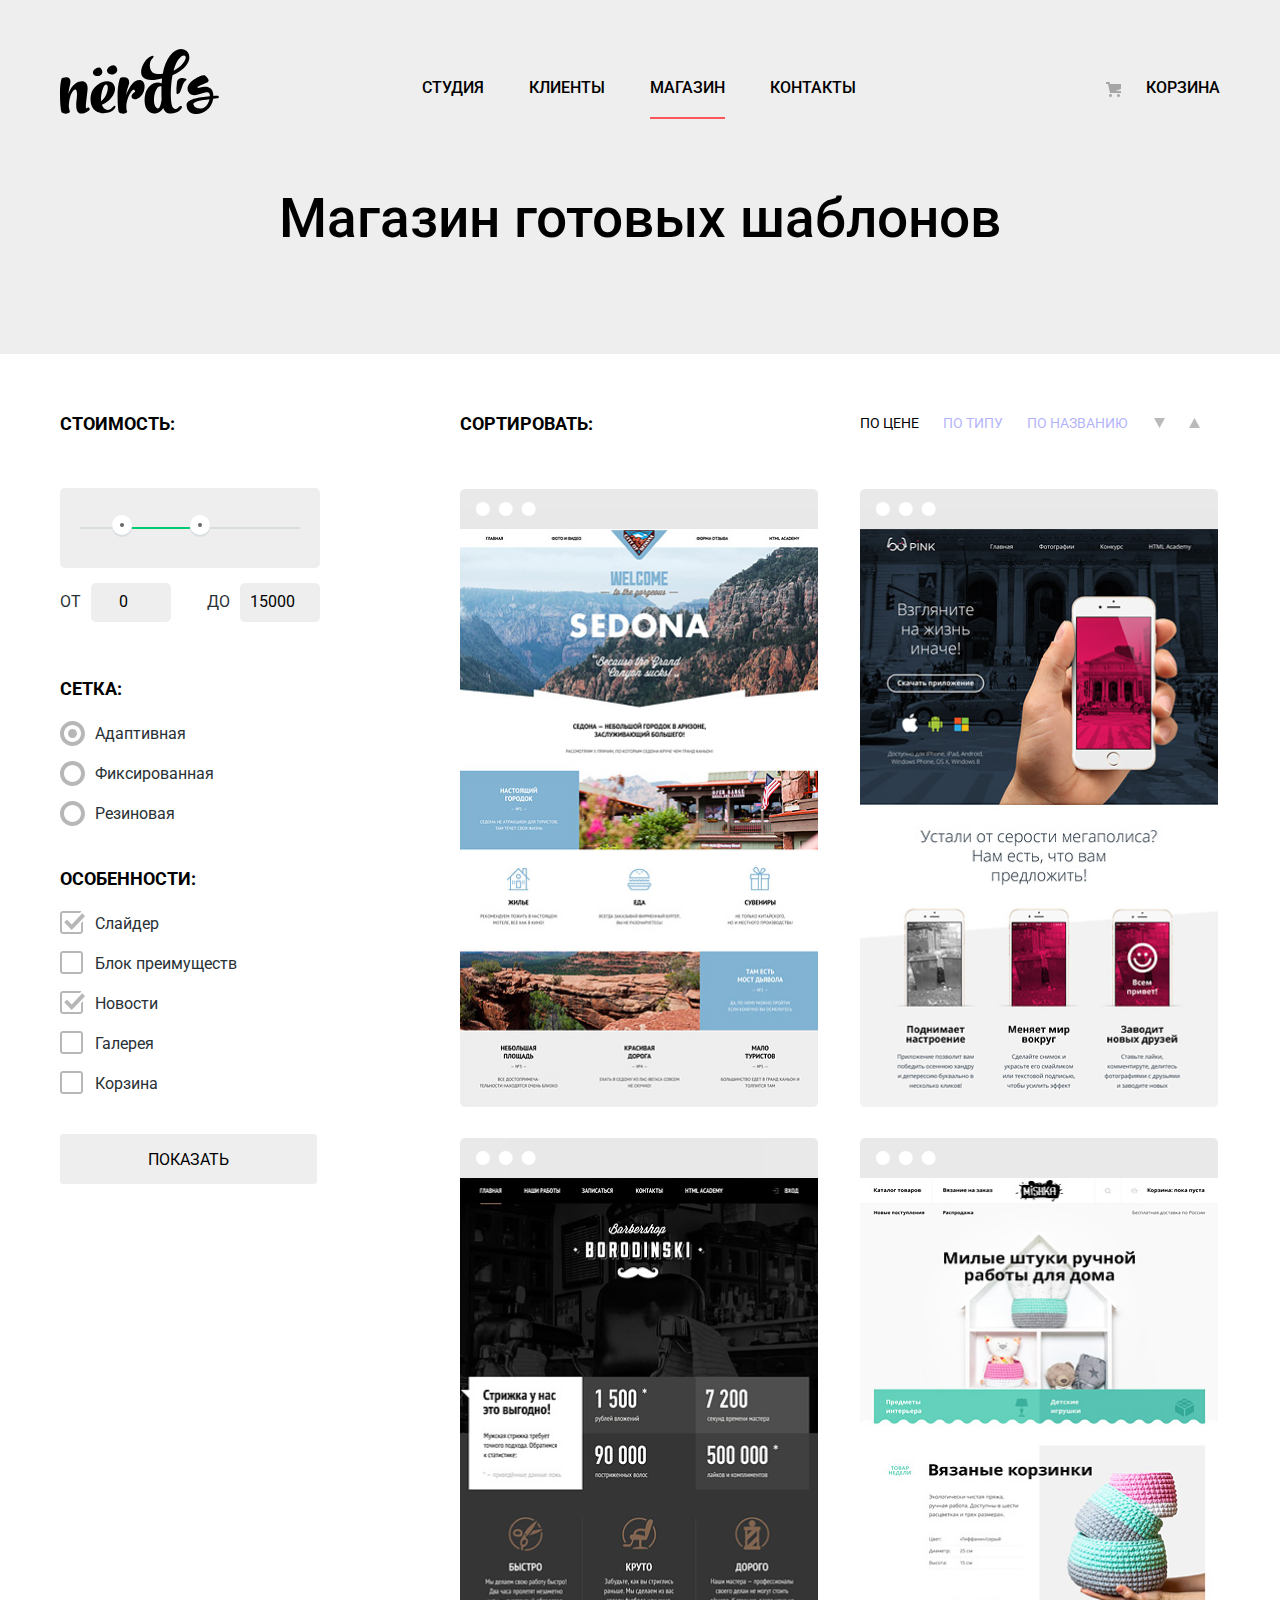
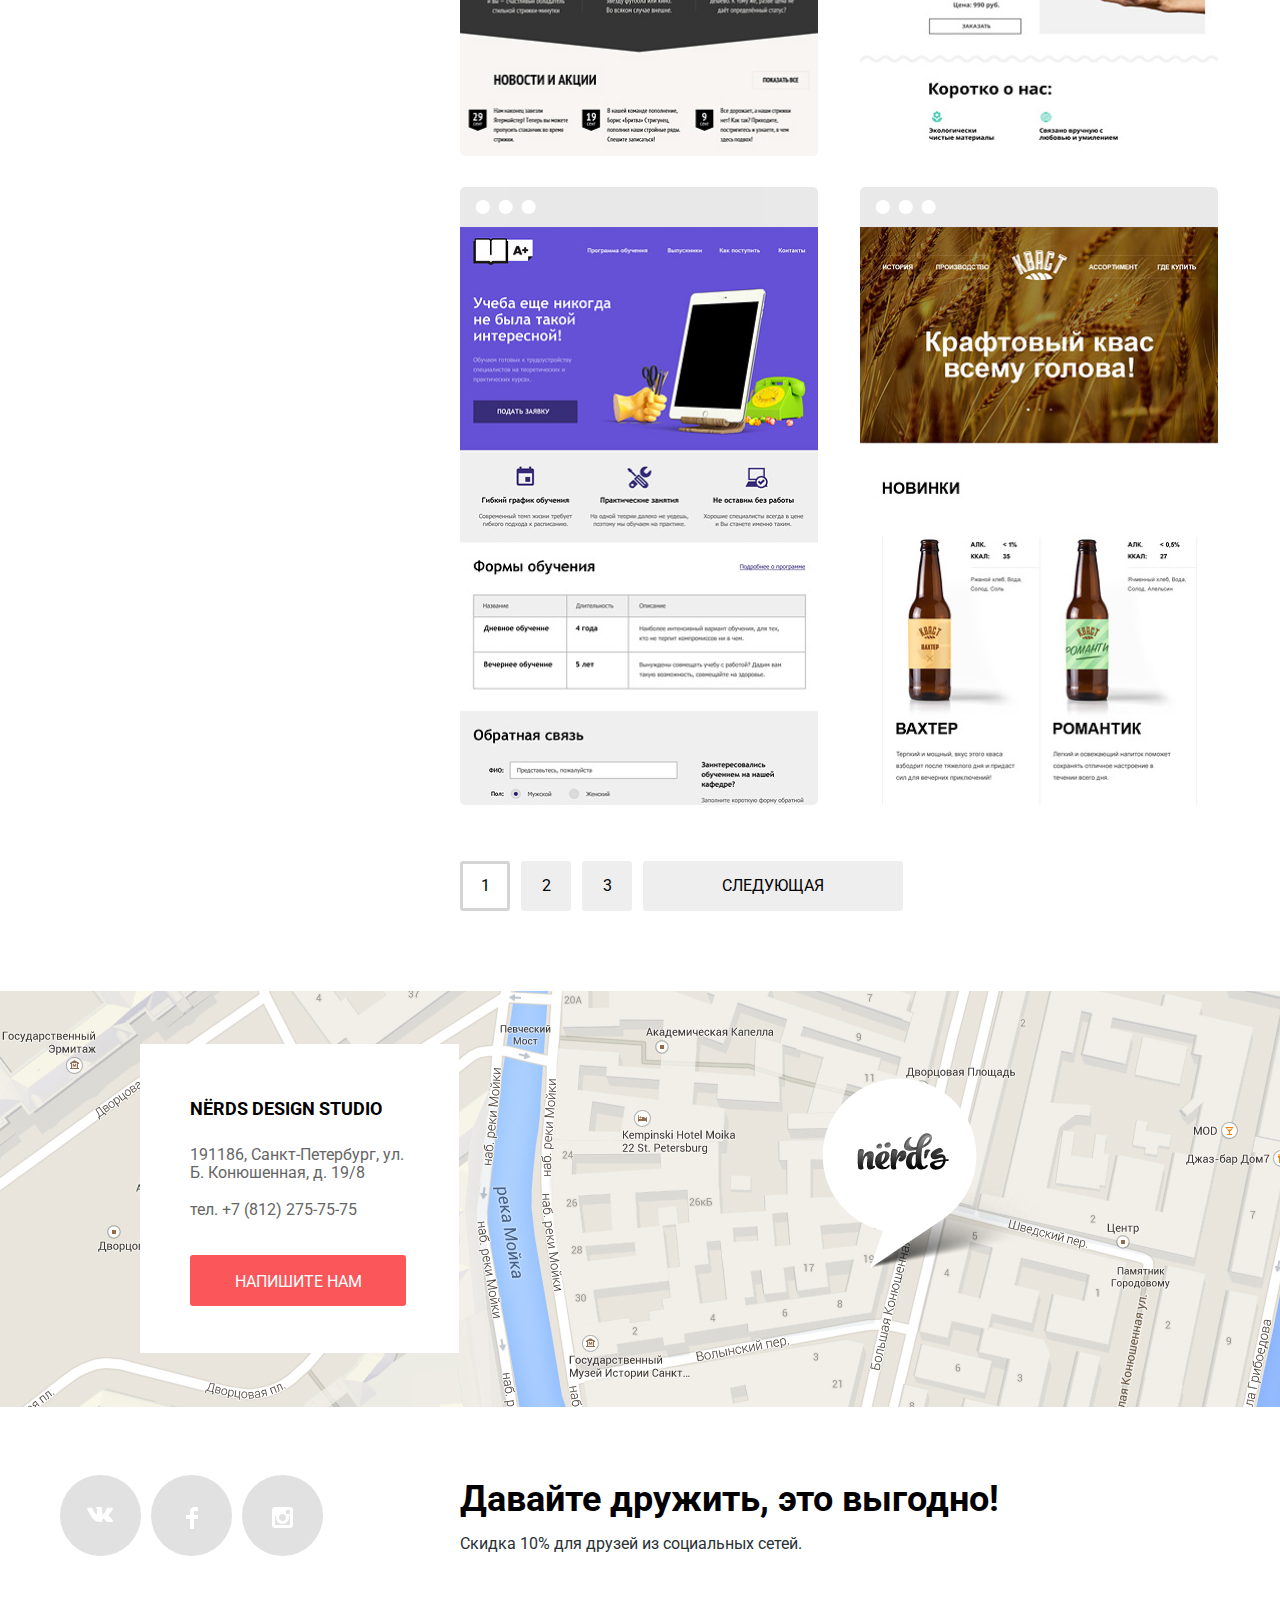
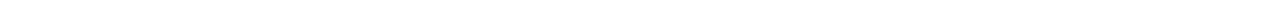
==== products.html @ c5d1b757 "Update products.html" ====
<!DOCTYPE html>
<html class="page" lang="ru">

<head>
  <!--================ Basic page needs ================-->
  <meta charset="utf-8">
  <title>Нёрдс. Дизайн студия</title>
  <!--================ Favicon ================-->
  <link rel="icon" href="favicon.ico">
  <link rel="icon" href="favicon/icon.svg" type="image/svg+×ml">
  <link rel="apple-touch-icon" href="favicon/180.png">
  <link rel="manifest" href="manifest.webmanifest">

  <!--================ Google web fonts ================-->
  <link rel="preconnect" href="https://fonts.gstatic.com">
  <link rel="stylesheet"
    href="https://fonts.googleapis.com/css2?family=Roboto:ital,wght@0,400;0,500;0,700;1,400;1,500;1,700&display=swap">

  <!--================ Vendor CSS ================-->
  <link href="css/normalize.css" rel="stylesheet">
  <link href="css/style.css" rel="stylesheet">
  <!--================ My own CSS ================-->

  <style>
    .show-popup {
      top: 10%;
    }

    .hide-popup {
      top: -100vh;
    }

  </style>

  <!--================ Vendor JS ================-->

</head>

<body class="page-body">
  <!--================ Header ================-->
  <header class="main-header">
    <div class="container">
      <div class="main-header-menu">
        <a class="main-header-logo" href="index.html">
          <img src="img/logo.svg" width="159" height="65" alt="Дизайн Студия Нёрдс">
        </a>
        <!--================ Navigation ================-->
        <nav class="main-navigation">
          <ul class="site-navigation list-reset">
            <li>
              <a href="#">Студия</a>
            </li>
            <li>
              <a href="#">Клиенты</a>
            </li>
            <li>
              <a class="menu-active">Магазин</a>
            </li>
            <li>
              <a href="#">Контакты</a>
            </li>
          </ul>
        </nav>
        <a class="cart-link" href="#">Корзина</a>
      </div>

      <!--================ End Navigation ================-->
      <div class="page-title">
        <h1>Магазин готовых шаблонов</h1>
      </div>
    </div>
  </header>
  <!--================ End Header ================-->



  <!--================ Main ================-->
  <main class="product-page-wrap container">

    <!--================ Left Sidebar ================-->
    <section class="sidebar">
      <h2 class="visually-hidden">Фильтр товаров</h2>

      <form class="filter" method="get" action="https://echo.htmlacademy.ru/">
        <fieldset class="fieldset-container">
          <legend class="small-title">Стоимость:</legend>
          <div class="filter-option range-filter">
            <div class="range-control">
              <div class="range-scale">
                <div class="range-bar" style="width: 30%; margin-left: 20%"></div>
              </div>
              <div class="toggle toggle-min" style="left: 20%" tabindex="0"></div>
              <div class="toggle toggle-max" style="left: 50%" tabindex="0"></div>
            </div>

            <div class="price-controls">
              <label class="min-price">от<input type="number" name="min-price" value="0"></label>
              <label class="max-price">до<input type="number" name="max-price" value="15000"></label>
            </div>
          </div>
        </fieldset>

        <fieldset class="fieldset-container">
          <legend class="small-title">Сетка:</legend>
          <ul class="fieldset-list list-reset">
            <li class="filter-option filter-radio">
              <input class="visually-hidden filter-input-radio" type="radio" name="network" value="adaptive"
                id="filter-adaptive" checked>
              <label class="filter-label" for="filter-adaptive">Адаптивная</label>
            </li>
            <li class="filter-option filter-radio">
              <input class="visually-hidden filter-input-radio" type="radio" name="network" value="fixed"
                id="filter-fixed">
              <label class="filter-label" for="filter-fixed">Фиксированная</label>
            </li>
            <li class="filter-option filter-radio">
              <input class="visually-hidden filter-input-radio" type="radio" name="network" value="responsive"
                id="filter-responsive">
              <label class="filter-label" for="filter-responsive">Резиновая</label>
            </li>
          </ul>
        </fieldset>

        <fieldset class="fieldset-container">
          <legend class="small-title">Особенности:</legend>
          <ul class="fieldset-list list-reset">
            <li class="filter-option filter-checkbox">
              <input class="visually-hidden filter-input-checkbox" type="checkbox" name="slider" id="filter-slider"
                checked>
              <label class="filter-label" for="filter-slider">Слайдер</label>
            </li>
            <li class="filter-option filter-checkbox">
              <input class="visually-hidden filter-input-checkbox" type="checkbox" name="features" id="filter-features">
              <label class="filter-label" for="filter-features">Блок преимуществ</label>
            </li>
            <li class="filter-option filter-checkbox">
              <input class="visually-hidden filter-input-checkbox" type="checkbox" name="news" id="filter-news" checked>
              <label class="filter-label" for="filter-news">Новости</label>
            </li>
            <li class="filter-option filter-checkbox">
              <input class="visually-hidden filter-input-checkbox" type="checkbox" name="gallery" id="filter-gallery">
              <label class="filter-label" for="filter-gallery">Галерея</label>
            </li>
            <li class="filter-option filter-checkbox">
              <input class="visually-hidden filter-input-checkbox" type="checkbox" name="cart" id="filter-cart">
              <label class="filter-label" for="filter-cart">Корзина</label>
            </li>
          </ul>
        </fieldset>
        <button class="button button-filter" type="submit">Показать</button>
      </form>

    </section>
    <!--================ End Left Sidebar ================-->

    <!--================ Products ================-->
    <section class="products-wrap">
      <h2 class="visually-hidden">Продукты</h2>
      <div class="filter-container">
        <p class="small-title">Сортировать:</p>
        <div class="sort-main">
          <ul class="products-filter list-reset">
            <li><a class="products-filter-current">По цене</a></li>
            <li><a href="#">По типу</a></li>
            <li><a href="#">По названию</a></li>
          </ul>
          <ul class="products-filter list-reset">
            <li><a><svg width="11" height="10" viewbox="0 0 11 10" fill="none" xmlns="http://www.w3.org/2000/svg">
                  <path d="M5.5 10L0 0H11" fill="#231F20" />
                </svg></a></li>
            <li><a href="#"><svg width="11" height="10" viewbox="0 0 11 10" fill="none"
                  xmlns="http://www.w3.org/2000/svg">
                  <path d="M5.5 0L0 10H11L5.5 0Z" fill="#231F20" />
                </svg></a></li>
          </ul>
        </div>
      </div>
      <div class="products-container">
        <ul class="products-list list-reset">
          <!--================ Product item  ================-->
          <li class="product-item">
            <div class="product-img">
              <svg width="358" height="40" viewbox="0 0 360 40" fill="none" xmlns="http://www.w3.org/2000/svg">
                <path fill-rule="evenodd" clip-rule="evenodd"
                  d="M4 0H356C358.2 0 360 1.8 360 4V40H0V4C0 1.8 1.8 0 4 0ZM16.9288 23.5C18.1792 25.6658 20.4901 27 22.991 27C26.857 27 29.991 23.866 29.991 20C29.991 16.134 26.857 13 22.991 13C20.4901 13 18.1792 14.3342 16.9288 16.5C15.6784 18.6658 15.6784 21.3342 16.9288 23.5ZM46.002 27C43.5011 27 41.1902 25.6658 39.9398 23.5C38.6893 21.3342 38.6893 18.6658 39.9398 16.5C41.1902 14.3342 43.5011 13 46.002 13C49.8679 13 53.002 16.134 53.002 20C53.002 23.866 49.8679 27 46.002 27ZM62.9508 23.5C64.2012 25.6658 66.5121 27 69.0129 27C72.8789 27 76.0129 23.866 76.0129 20C76.0129 16.134 72.8789 13 69.0129 13C66.5121 13 64.2012 14.3342 62.9508 16.5C61.7003 18.6658 61.7003 21.3342 62.9508 23.5Z"
                  fill="#4D4D4D" />
              </svg>
              <img src="img/product1.jpg" width="358" height="578" alt="Продукт">
            </div>
            <div class="product-details">
              <a class="small-title" href="#">Sedona</a>
              <p>Информационный сайт для туристов</p>
              <span>9 900 ₽</span>
            </div>
          </li>

          <!--================End Product item  ================-->

          <!--================ Product item  ================-->

          <li class="product-item">
            <div class="product-img">
              <svg width="358" height="40" viewbox="0 0 360 40" fill="none" xmlns="http://www.w3.org/2000/svg">
                <path fill-rule="evenodd" clip-rule="evenodd"
                  d="M4 0H356C358.2 0 360 1.8 360 4V40H0V4C0 1.8 1.8 0 4 0ZM16.9288 23.5C18.1792 25.6658 20.4901 27 22.991 27C26.857 27 29.991 23.866 29.991 20C29.991 16.134 26.857 13 22.991 13C20.4901 13 18.1792 14.3342 16.9288 16.5C15.6784 18.6658 15.6784 21.3342 16.9288 23.5ZM46.002 27C43.5011 27 41.1902 25.6658 39.9398 23.5C38.6893 21.3342 38.6893 18.6658 39.9398 16.5C41.1902 14.3342 43.5011 13 46.002 13C49.8679 13 53.002 16.134 53.002 20C53.002 23.866 49.8679 27 46.002 27ZM62.9508 23.5C64.2012 25.6658 66.5121 27 69.0129 27C72.8789 27 76.0129 23.866 76.0129 20C76.0129 16.134 72.8789 13 69.0129 13C66.5121 13 64.2012 14.3342 62.9508 16.5C61.7003 18.6658 61.7003 21.3342 62.9508 23.5Z"
                  fill="#4D4D4D" />
              </svg>
              <img src="img/product2.jpg" width="358" height="578" alt="Продукт">
            </div>
            <div class="product-details">
              <a class="product-title" href="#">Pink</a>
              <p>Информационный сайт для туристов</p>
              <span>9 900 ₽</span>
            </div>
          </li>

          <!--================End Product item  ================-->

          <!--================ Product item  ================-->

          <li class="product-item">
            <div class="product-img">
              <svg width="358" height="40" viewbox="0 0 360 40" fill="none" xmlns="http://www.w3.org/2000/svg">
                <path fill-rule="evenodd" clip-rule="evenodd"
                  d="M4 0H356C358.2 0 360 1.8 360 4V40H0V4C0 1.8 1.8 0 4 0ZM16.9288 23.5C18.1792 25.6658 20.4901 27 22.991 27C26.857 27 29.991 23.866 29.991 20C29.991 16.134 26.857 13 22.991 13C20.4901 13 18.1792 14.3342 16.9288 16.5C15.6784 18.6658 15.6784 21.3342 16.9288 23.5ZM46.002 27C43.5011 27 41.1902 25.6658 39.9398 23.5C38.6893 21.3342 38.6893 18.6658 39.9398 16.5C41.1902 14.3342 43.5011 13 46.002 13C49.8679 13 53.002 16.134 53.002 20C53.002 23.866 49.8679 27 46.002 27ZM62.9508 23.5C64.2012 25.6658 66.5121 27 69.0129 27C72.8789 27 76.0129 23.866 76.0129 20C76.0129 16.134 72.8789 13 69.0129 13C66.5121 13 64.2012 14.3342 62.9508 16.5C61.7003 18.6658 61.7003 21.3342 62.9508 23.5Z"
                  fill="#4D4D4D" />
              </svg>
              <img src="img/product3.jpg" width="358" height="578" alt="Продукт">
            </div>
            <div class="product-details">
              <a class="product-title" href="#">Borodinski</a>
              <p>Информационный сайт для туристов</p>
              <span>9 900 ₽</span>
            </div>
          </li>

          <!--================End Product item  ================-->

          <!--================ Product item  ================-->

          <li class="product-item">
            <div class="product-img">
              <svg width="358" height="40" viewbox="0 0 360 40" fill="none" xmlns="http://www.w3.org/2000/svg">
                <path fill-rule="evenodd" clip-rule="evenodd"
                  d="M4 0H356C358.2 0 360 1.8 360 4V40H0V4C0 1.8 1.8 0 4 0ZM16.9288 23.5C18.1792 25.6658 20.4901 27 22.991 27C26.857 27 29.991 23.866 29.991 20C29.991 16.134 26.857 13 22.991 13C20.4901 13 18.1792 14.3342 16.9288 16.5C15.6784 18.6658 15.6784 21.3342 16.9288 23.5ZM46.002 27C43.5011 27 41.1902 25.6658 39.9398 23.5C38.6893 21.3342 38.6893 18.6658 39.9398 16.5C41.1902 14.3342 43.5011 13 46.002 13C49.8679 13 53.002 16.134 53.002 20C53.002 23.866 49.8679 27 46.002 27ZM62.9508 23.5C64.2012 25.6658 66.5121 27 69.0129 27C72.8789 27 76.0129 23.866 76.0129 20C76.0129 16.134 72.8789 13 69.0129 13C66.5121 13 64.2012 14.3342 62.9508 16.5C61.7003 18.6658 61.7003 21.3342 62.9508 23.5Z"
                  fill="#4D4D4D" />
              </svg>
              <img src="img/product4.jpg" width="358" height="578" alt="Продукт">
            </div>
            <div class="product-details">
              <a class="product-title" href="#">Mishka</a>
              <p>Информационный сайт для туристов</p>
              <span>9 900 ₽</span>
            </div>
          </li>

          <!--================End Product item  ================-->

          <!--================ Product item  ================-->

          <li class="product-item">
            <div class="product-img">
              <svg width="358" height="40" viewbox="0 0 360 40" fill="none" xmlns="http://www.w3.org/2000/svg">
                <path fill-rule="evenodd" clip-rule="evenodd"
                  d="M4 0H356C358.2 0 360 1.8 360 4V40H0V4C0 1.8 1.8 0 4 0ZM16.9288 23.5C18.1792 25.6658 20.4901 27 22.991 27C26.857 27 29.991 23.866 29.991 20C29.991 16.134 26.857 13 22.991 13C20.4901 13 18.1792 14.3342 16.9288 16.5C15.6784 18.6658 15.6784 21.3342 16.9288 23.5ZM46.002 27C43.5011 27 41.1902 25.6658 39.9398 23.5C38.6893 21.3342 38.6893 18.6658 39.9398 16.5C41.1902 14.3342 43.5011 13 46.002 13C49.8679 13 53.002 16.134 53.002 20C53.002 23.866 49.8679 27 46.002 27ZM62.9508 23.5C64.2012 25.6658 66.5121 27 69.0129 27C72.8789 27 76.0129 23.866 76.0129 20C76.0129 16.134 72.8789 13 69.0129 13C66.5121 13 64.2012 14.3342 62.9508 16.5C61.7003 18.6658 61.7003 21.3342 62.9508 23.5Z"
                  fill="#4D4D4D" />
              </svg>
              <img src="img/product5.jpg" width="358" height="578" alt="Продукт">
            </div>
            <div class="product-details">
              <a class="product-title" href="#">A+</a>
              <p>Информационный сайт для туристов</p>
              <span>9 900 ₽</span>
            </div>
          </li>

          <!--================End Product item  ================-->

          <!--================ Product item  ================-->

          <li class="product-item">
            <div class="product-img">
              <svg width="358" height="40" viewbox="0 0 360 40" fill="none" xmlns="http://www.w3.org/2000/svg">
                <path fill-rule="evenodd" clip-rule="evenodd"
                  d="M4 0H356C358.2 0 360 1.8 360 4V40H0V4C0 1.8 1.8 0 4 0ZM16.9288 23.5C18.1792 25.6658 20.4901 27 22.991 27C26.857 27 29.991 23.866 29.991 20C29.991 16.134 26.857 13 22.991 13C20.4901 13 18.1792 14.3342 16.9288 16.5C15.6784 18.6658 15.6784 21.3342 16.9288 23.5ZM46.002 27C43.5011 27 41.1902 25.6658 39.9398 23.5C38.6893 21.3342 38.6893 18.6658 39.9398 16.5C41.1902 14.3342 43.5011 13 46.002 13C49.8679 13 53.002 16.134 53.002 20C53.002 23.866 49.8679 27 46.002 27ZM62.9508 23.5C64.2012 25.6658 66.5121 27 69.0129 27C72.8789 27 76.0129 23.866 76.0129 20C76.0129 16.134 72.8789 13 69.0129 13C66.5121 13 64.2012 14.3342 62.9508 16.5C61.7003 18.6658 61.7003 21.3342 62.9508 23.5Z"
                  fill="#4D4D4D" />
              </svg>
              <img src="img/product6.jpg" width="358" height="578" alt="Продукт">
            </div>
            <div class="product-details">
              <a class="product-title" href="#">Кваст</a>
              <p>Информационный сайт для туристов</p>
              <span>9 900 ₽</span>
            </div>
          </li>
          <!--================End Product item  ================-->
        </ul>
      </div>

      <ul class="pagination-list list-reset">
        <li class="pagination-item pagination-item-current"><a>1</a></li>
        <li class="pagination-item"><a href="#">2</a></li>
        <li class="pagination-item"><a href="#">3</a></li>
        <li class="pagination-item"><a href="#">Следующая</a></li>
      </ul>

    </section>
    <!--================ End Products ================-->
  </main>
  <!--================ End Main ================-->
  <!--================ Footer ================-->
  <footer class="main-footer">
    <!--==== Google map on background ======-->
    <h2 class="visually-hidden">Контакты</h2>
    <div class="footer-map-container">
      <div class="footer-map"></div>
      <div class="footer-marker"></div>
      <div class="footer-contacts ">
        <div class="footer-wrap ">
          <p class="footer-title">NЁRDS DESIGN STUDIO</p>
          <p class="footer-address">191186, Санкт-Петербург, ул. Б. Конюшенная, д. 19/8</p>
          <a class="footer-phone" href="tel:+78122757575">тел. +7 (812) 275-75-75</a>
          <a class="button button-contact" onclick="showPopup();">НАПИШИТЕ НАМ</a>
        </div>
      </div>
    </div>
    <!--==== Social icons ======-->
    <div class="footer-social container">
      <ul class="footer-list list-reset">
        <li class="social-button list-reset"><a href="#">
            <svg width="27" height="15" viewbox="0 0 27 15" fill="none" xmlns="http://www.w3.org/2000/svg">
              <path
                d="M16.138 11.51C17.094 11.201 18.318 13.55 19.621 14.449C20.599 15.13 21.348 14.983 21.348 14.983L24.821 14.933C24.821 14.933 26.636 14.821 25.778 13.379C25.707 13.259 25.275 12.31 23.193 10.357C21.016 8.31404 21.311 8.64504 23.932 5.11304C25.529 2.96004 26.168 1.64504 25.968 1.08504C25.776 0.546037 24.603 0.686037 24.603 0.686037L20.69 0.713037C20.309 0.714037 19.986 0.832037 19.839 1.22804C19.836 1.23204 19.218 2.89404 18.394 4.30704C16.653 7.29604 15.958 7.45504 15.67 7.26804C15.009 6.83504 15.176 5.53104 15.176 4.60404C15.176 1.70704 15.608 0.499037 14.33 0.187037C13.903 0.0830374 13.591 0.0150374 12.502 0.00503741C11.11 -0.0159626 9.92797 0.00503743 9.25797 0.334037C8.81297 0.557037 8.47197 1.04604 8.67897 1.07404C8.93897 1.10904 9.52197 1.23404 9.83397 1.66004C10.235 2.21204 10.223 3.44904 10.223 3.44904C10.223 3.44904 10.452 6.86004 9.68297 7.28304C9.15497 7.57304 8.43297 6.98104 6.87997 4.26704C6.08697 2.87904 5.48797 1.34504 5.48797 1.34504C5.48797 1.34504 5.37197 1.06004 5.16197 0.904037C4.91197 0.719037 4.56197 0.660037 4.56197 0.660037L0.84797 0.684037C0.84797 0.684037 0.28997 0.700037 0.0849697 0.946037C-0.0970303 1.16404 0.0699697 1.61404 0.0699697 1.61404C0.0699697 1.61404 2.97897 8.49504 6.27297 11.961C9.29297 15.143 12.725 14.932 12.725 14.932H14.28C14.28 14.932 14.749 14.878 14.989 14.62C15.213 14.38 15.203 13.929 15.203 13.929C15.203 13.929 15.172 11.82 16.138 11.51Z"
                fill="white" />
            </svg>
          </a></li>
        <li class="social-button"><a href="#">
            <svg width="12" height="22" viewbox="0 0 12 22" fill="none" xmlns="http://www.w3.org/2000/svg">
              <path d="M12 4V0H8C5.79086 0 4 1.79086 4 4V8H0V12H4V22H8V12H12V8H8V4H12Z" fill="white" />
            </svg>
          </a></li>
        <li class="social-button"><a href="#">
            <svg width="21" height="21" viewbox="0 0 21 21" fill="none" xmlns="http://www.w3.org/2000/svg">
              <path fill-rule="evenodd" clip-rule="evenodd"
                d="M3 0H18C19.65 0 21 1.35 21 3V18C21 19.65 19.65 21 18 21H3C1.35 21 0 19.65 0 18V3C0 1.35 1.35 0 3 0ZM14 10.5C14 8.57 12.43 7 10.5 7C8.57 7 7 8.57 7 10.5C7 12.43 8.57 14 10.5 14C12.43 14 14 12.43 14 10.5ZM3 18V9H4.181C4.0626 9.49127 4.00186 9.99467 4 10.5C4 14.0899 6.91015 17 10.5 17C14.0899 17 17 14.0899 17 10.5C16.9986 9.99464 16.9379 9.49118 16.819 9H18V18H3ZM14 7H18V3H14V7Z"
                fill="white" />
            </svg>
          </a></li>
      </ul>
      <div class="footer-text">
        <h3>Давайте дружить, это выгодно!</h3>
        <p>Скидка 10% для друзей из социальных сетей.</p>
      </div>
    </div>
  </footer>
  <!--================ End Footer ================-->

  <!--================ Popup ================-->
  <section class="popup" id="popup">
    <div class="popup-wrap">
      <h2>Напишите нам</h2>
      <form action="https://echo.htmlacademy.ru" method="post">
        <div class="form-line">
          <div class="input-wrap">
            <label for="form-name">Ваше имя:</label>
            <input class="form-input" id="form-name" type="text" name="form-name" placeholder="Имя Фамилия">
          </div>
          <div class="input-wrap">
            <label for="form-email">Ваш email:</label>
            <input class="form-input" id="form-email" type="email" name="form-email" placeholder="email@example.com ">
          </div>
        </div>
        <div class="form-message">
          <label for="form-message">Текст письма:</label>
          <textarea class="form-input" id="form-message" type="textarea" rows="5" name="form-message"
            placeholder="В свободной форме"></textarea>
        </div>
        <button class="button button-send" type="submit">Отправить</button>
      </form>
      <div class="popup-close" type="button" onclick="showPopup()"></div>
    </div>
  </section>
  <!--================ End Popup ================-->

  <script>
    function showPopup() {
      var element = document.getElementById("popup");
      element.classList.toggle("show-popup");
    }

    function hidePopup() {
      var element = document.getElementById("popup");
      element.classList.toggle("hide-popup");
    }

  </script>

</body>

</html>
---- css/style.css ----
/* Variables */

:root {
  --basic-black: #000000;
  --basic-dark: #283136;
  --basic-grey: #eeeeee;
  --basic-extra-grey: #666666;
  --basic-filter-range: #D7DCDF;
  --basic-white: #ffffff;
  --basic-green: #00CA74;
  --basic-yellow: #EFC849;
  --basic-red: #FB565A;

  --basic-red-hover: #E74246;
  --basic-red-active: #D7373B;

  --basic-green-hover: #00BC6C;
  --basic-green-active: #00AA62;

  --basic-yellow-hover: #EAB534;
  --basic-yellow-active: #E5A722;

  --basic-white-opacity: rgba(255, 255, 255, 0.3);
  --basic-black-opacity: rgba(0, 0, 0, 0.3);
  --basic-shadow: rgba(0, 1, 1, 0.1);

  --basic-grey-hover: #DFDFDF;
  --basic-grey-active: #D5D5D5;

}


body {
  width: 100%;
  margin: 0 auto;
  padding: 0;
  font-family: 'Roboto', 'Arial', sans-serif;
  font-size: 16px;
  line-height: 24px;
  font-weight: 400;
  color: var(--basic-dark);
  background-color: var(--basic-white);
  display: grid;
  grid-template-rows: min-content 1fr min-content;
  align-content: start;
  min-height: 100vh;
}

a {
  text-decoration: none;
}

img {
  max-width: 100%;
  height: auto;
}

.visually-hidden {
  position: absolute;
  width: 1px;
  height: 1px;
  margin: -1px;
  border: 0;
  padding: 0;
  white-space: nowrap;
  clip-path: inset(100%);
  clip: rect(0 0 0 0);
  overflow: hidden;
}

.list-reset {
  margin: 0;
  padding: 0;
  list-style: none;
}

.container {
  width: 1160px;
  margin: 0 auto;
}


/* User navigation */

.main-header {
  background-color: var(--basic-grey);
}

.main-header-logo:hover {
  opacity: 0.5;
}


/* .main-header-menu a {
  margin: 0;
}
 */
.site-navigation {
  display: flex;
  flex-wrap: wrap;
  padding-top: 25px;

}


.site-navigation li {
  /* padding: 25px 26px 15px 20px; */
  margin-right: 45px;
}

.site-navigation li:last-child {
  margin-right: 0px;
}

.main-navigation,
.cart-link {
  margin: 0;
  padding: 0;
  line-height: 30px;
  font-weight: 500;
  color: var(--basic-black);
  text-transform: uppercase;
  /* outline: 5px solid rgba(255, 0, 0, 0.3);
  outline-offset: -5px; */
  position: relative;
}

.cart-link {
  display: flex;
  padding-top: 25px;
  padding-left: 46px;
  -webkit-transition: color .35s ease-in-out;
  -moz-transition: color .35s ease-in-out;
  -ms-transition: color .35s ease-in-out;
  -o-transition: color .35s ease-in-out;
  transition: color .35s ease-in-out;
}

.cart-link::before {
  content: ' ';
  background-image: url('../img/cart-icon.svg');
  background-size: cover;
  height: 15px;
  width: 15px;
  position: absolute;
  left: 6px;
  top: 34px;
}

.main-header-menu {
  display: grid;
  grid-template-columns: 164px 1fr min-content;
  margin: 0 auto;
  padding-top: 48px;
  column-gap: 198px;
  /*   outline: 5px solid rgba(0, 255, 0, 0.7);
  outline-offset: -5px; */
}

.menu-active {
  padding-bottom: 20px;
  border-bottom: 2px solid var(--basic-red);
}


.site-navigation-current a:not([href]) {
  border-bottom: 1px solid var(--basic-red);
  padding-bottom: 12px;
}

.site-navigation a {
  color: var(--basic-black);
  -webkit-transition: color .35s ease-in-out;
  -moz-transition: color .35s ease-in-out;
  -ms-transition: color .35s ease-in-out;
  -o-transition: color .35s ease-in-out;
  transition: color .35s ease-in-out;
}

.site-navigation a:hover,
.site-navigation a:focus,
.cart-link:hover,
.cart-link:focus {
  color: var(--basic-red);
}

.site-navigation a:active,
.cart-link:active {
  color: var(--basic-black);
  opacity: 0.3;
}





/* Slider */

.slider {
  position: relative;
}

.slides-list {
  position: relative;
}

.slide-title {
  color: var(--basic-black);
  font-weight: 500;
  font-size: 55px;
  line-height: 55px;
  margin: 0;
}

.slide-item {
  position: relative;
  margin: 0;
  padding-top: 73px;
  padding-bottom: 79px;
  padding-right: 66%;
  background-color: var(--basic-grey);
  background-repeat: no-repeat;
  background-size: 760px 431px;
  background-position: 99% -6px;
  display: none;
}



.slide-item-active {
  display: block;
}

.slide-description {
  padding-bottom: 37px;
  margin: 0;
  padding-top: 26px;
}


.slide-img1 {
  background-image: url("../img/slide1.jpg");
}

.slide-img2 {
  background-image: url("../img/slide2.jpg");
}

.slide-img3 {
  background-image: url("../img/slide3.jpg");
}

.slider-nav-list {
  position: absolute;
  bottom: 90px;
  left: 50%;
  transform: translate(-50%);
}

.slider-nav-list li {
  display: inline-block;
  height: 18px;
  width: 18px;
  background-color: var(--basic-white);
  border-radius: 50%;
  text-align: center;
  cursor: pointer;
  margin-right: 13px;
}

.slider-nav-list li:last-child {
  margin-right: 0px;
}

.slider-nav-item-active {
  position: absolute;
  height: 6px;
  width: 6px;
  left: 4px;
  top: 4px;
  border-radius: 50%;
  border: 2px solid #C1C1C1;
}

/* About */
.about {
  border-bottom: 2px solid var(--basic-grey);
  padding-bottom: 81px;
}

.about-list {
  display: grid;
  grid-template-columns: 300px 300px 300px;
  column-gap: 100px;
  padding-top: 81px;
  /*   outline: 5px solid rgba(0, 255, 0, 0.7);
  outline-offset: -5px; */
}


.about-title {
  color: var(--basic-black);
  font-weight: 700;
  font-size: 24px;
  line-height: 30px;
  margin: 0;
  margin-top: 17px;
  text-transform: uppercase;
}

/* .about-item p {
  word-wrap: normal;
}
 */


/* Buttons */

.button {
  display: inline-block;
  text-align: center;
  color: var(--basic-white);
  vertical-align: middle;
  text-transform: uppercase;
  background-color: var(--basic-red);
  border: none;
  border-radius: 3px;
  padding: 17px 40px 15px 39px;
  cursor: pointer;
  -webkit-transition: background-color .35s ease-in-out;
  -moz-transition: background-color .35s ease-in-out;
  -ms-transition: background-color .35s ease-in-out;
  -o-transition: background-color .35s ease-in-out;
  transition: background-color .35s ease-in-out;

}

.button:hover,
.button:focus {
  background-color: var(--basic-red-hover);
}

.button:active {
  color: var(--basic-white-opacity);
  background-color: var(--basic-red-active);
  box-shadow: inset 0px 3px 0px var(--basic-shadow);
}


.feature-button {
  margin-top: 16px;
  padding: 14px 40px 12px 40px;
}

.button-yellow {
  background-color: var(--basic-yellow);
}

.button-yellow:hover,
.button-yellow:focus {
  color: var(--basic-white);
  background-color: var(--basic-yellow-hover);
}

.button-yellow:active {
  color: var(--basic-white-opacity);
  background-color: var(--basic-yellow-active);
  box-shadow: inset 0px 3px 0px var(--basic-shadow);
}


.button-green {
  background-color: var(--basic-green);
}

.button-green:hover,
.button-green:focus {
  color: var(--basic-white);
  background-color: var(--basic-green-hover);
}

.button-green:active {
  color: var(--basic-white-opacity);
  background-color: var(--basic-green-active);
  box-shadow: inset 0px 3px 0px var(--basic-shadow);
}

.button-contact {
  padding: 15px 44px 12px 45px;
  margin-top: 33px;
}

.button-send {
  width: 260px;
  margin-top: 44px;
}


.button-slide {
  padding: 14px 55px 13px 55px;
}

.button-filter {
  color: var(--basic-black);
  background-color: var(--basic-grey);
  padding: 17px 88px 15px 88px;
}

.button-filter:hover,
.button-filter:focus {
  color: var(--basic-black);
  background-color: var(--basic-grey-hover);
}

.button-filter:active {
  color: var(--basic-black-opacity);
  background-color: var(--basic-grey-active);
  box-shadow: inset 0px 3px 0px var(--basic-shadow);
}

/* Feature & Achievements */
.features {
  display: grid;
  grid-template-columns: 2fr 1fr;
  grid-gap: 140px;
  margin: 0 auto;
  padding: 0;
  padding-top: 40px;
  border-bottom: 2px solid var(--basic-grey);
  padding-bottom: 47px;
  /* outline: 5px solid rgba(0, 255, 0, 0.7);
  outline-offset: -5px; */

}

.feature-title-small {
  padding: 24px 0 8px 0;
}



.feature-title {
  color: var(--basic-black);
  font-weight: 500;
  font-size: 45px;
  line-height: 45px;
  margin-top: 32px;
  margin-bottom: 35px;
}

.feature-title-small,
.achievements p {
  font-weight: 700;
  text-transform: uppercase;
}

.features-list {
  position: relative;
}

.features-list li {
  padding-left: 11px;
}

.features-list li::before {
  display: inline-block;
  content: "";
  width: 25px;
  height: 2px;
  background: var(--basic-red);
  position: relative;
  left: -11px;
  top: -5px;
}

.feature-item {
  padding-bottom: 24px;
}

/* .achievements {
  outline: 5px solid rgb(255, 174, 0);
  outline-offset: -5px;
} */

.achievements p {
  color: var(--basic-black);
  padding-top: 14px;
  text-align: center;
}

.achievements-list dt {
  font-weight: 700;
  font-size: 45px;
  line-height: 64px;
  text-align: left;
  color: var(--basic-black);
}

.achievements-list sup {
  font-size: 62%;
}

.achievements-list {
  width: 360px;
  display: grid;
  grid-template-columns: repeat(3, 1fr);
  gap: 12px 0px;
  padding-top: 14px;
  /* outline: 5px solid rgb(255, 174, 0);
  outline-offset: -5px; */
}

.achievements-list dt {
  grid-row: 1/2;

}


.achievements-list dd {
  line-height: 18px;
  margin: 0px;
}


/* Partners */
.partners {
  margin: 0 auto;
  padding: 50px 0px 35px 0px;
  border-bottom: 2px solid var(--basic-grey);
  /* outline: 5px solid rgba(0, 255, 0, 0.7);
  outline-offset: -5px; */

}

.partner-item {
  display: flex;
  justify-content: center;
  align-items: center;
  position: relative;
}

.partner-item img {
  opacity: 0.2;
  -webkit-transition: opacity .35s ease-in-out;
  -moz-transition: opacity .35s ease-in-out;
  -ms-transition: opacity .35s ease-in-out;
  -o-transition: opacity .35s ease-in-out;
  transition: opacity .35s ease-in-out;
}

.partner-item:not(:last-child)::before {
  content: "";
  position: absolute;
  width: 2px;
  height: 52px;
  background: var(--basic-grey);
  right: -8%;
}

.partner-item:hover img,
.partner-item:focus img {
  opacity: 1;
}

.partner-item:active img {
  opacity: 0.2;
}


/* .partners-list:after {
  display: inline-block;
  content: "";
  width: 2px;
  height: 52px;
  background: var(--basic-grey);
} */

.partners-list {
  display: grid;
  grid-template-columns: repeat(4, 260px);
  gap: 40px;
  align-items: center;
  /* outline: 5px solid rgba(0, 255, 0, 0.7);
  outline-offset: -5px; */

}



/* Footer */

.footer-map-container {
  position: relative;
  max-width: 1440px;
  margin: 0 auto;
  /*   outline: 5px solid rgba(89, 0, 255, 0.7);
  outline-offset: -5px; */


}

.footer-social {
  display: grid;
  grid-template-columns: 1fr 2fr;
  padding-top: 68px;
  /*   outline: 5px solid rgba(255, 0, 200, 0.7);
  outline-offset: -5px; */

}




.footer-map {
  width: 100%;
  height: 416px;

  background-image: url("../img/map.jpg");
  background-color: var(--basic-grey-hover);
  background-repeat: no-repeat;
  background-size: cover;

  /*   outline: 5px solid rgba(72, 236, 7, 0.7);
  outline-offset: -5px; */
}

.footer-marker {
  content: "";
  position: absolute;
  top: 87px;
  left: 822px;
  z-index: 1;
  background-image: url("../img/map-marker.png");
  background-repeat: no-repeat;
  background-size: cover;
  width: 230px;
  height: 190px;


  /*   outline: 5px solid rgba(2, 104, 7, 0.7);
  outline-offset: -5px; */
}

.footer-contacts {
  position: absolute;
  top: 53px;
  left: 140px;
  z-index: 1;
  width: 319px;
  background-color: var(--basic-white);
}

.footer-wrap {
  padding: 50px 50px 47px 50px;
}

.footer-title {
  color: var(--basic-black);
  font-weight: 700;
  font-size: 18px;
  line-height: 30px;
  padding-bottom: 15px;
  margin: 0;
}

.footer-address,
.footer-phone {
  color: var(--basic-extra-grey);
  font-size: 16px;
  line-height: 18px;
  margin: 0;
  margin-top: 7px;
}

.footer-address {
  margin-bottom: 16px;
}

.social-button {
  height: 81px;
  width: 81px;
  background: linear-gradient(0deg, #E1E1E1, #E1E1E1), #FFFFFF;
  border-radius: 50%;
  text-align: center;
  cursor: pointer;
  margin-right: 10px;
  -webkit-transition: background .35s ease-in-out;
  -moz-transition: background .35s ease-in-out;
  -ms-transition: background .35s ease-in-out;
  -o-transition: background .35s ease-in-out;
  transition: background .35s ease-in-out;
}

.social-button:hover,
.social-button:focus {
  background: var(--basic-red);
}

.social-button:active {
  background: var(--basic-grey);
}

.footer-text {
  margin-left: 13px;
  margin-top: 6px;
}

.main-footer {
  position: relative;
  padding-top: 80px;
  padding-bottom: 52px;
  /*  outline: 5px solid rgba(255, 0, 0, 0.7);
  outline-offset: -5px; */
}

.footer-social h3 {
  font-weight: 700;
  font-size: 36px;
  line-height: 36px;
  color: var(--basic-black);
  margin: 0;
}

.footer-social p {
  line-height: 22px;
}


.footer-list {
  display: flex;
}

.social-button svg {
  padding-top: 32px;

}


/* Popup */

.popup {
  position: fixed;
  width: 960px;
  margin: auto;
  left: 50%;
  margin-left: -25%;
  top: -100vh;
  background: var(--basic-white);
  z-index: 10;
  box-shadow: 0px 20px 40px rgba(0, 0, 0, 0.4);
  -webkit-transition: top 1.35s ease-in-out;
  -moz-transition: top 1.35s ease-in-out;
  -ms-transition: top 1.35s ease-in-out;
  -o-transition: top 1.35s ease-in-out;
  transition: top 1.35s ease-in-out;
}

.popup-wrap {
  padding: 71px 100px 84px 100px;
  position: relative;
}

.popup-wrap h2 {
  margin: 0;
  font-weight: bold;
  font-size: 45px;
  line-height: 53px;
  color: var(--basic-black);
}

.popup form {
  padding-top: 37px;
}

.input-wrap label,
.form-message label {
  line-height: 18px;
  font-weight: bold;
  color: var(--basic-black);

}

.input-wrap {
  width: 360px;
}

.form-line {
  display: flex;
  justify-content: space-between;

}

.form-line input {
  width: 360px;
}

.form-input,
.form-message textarea {
  border: 2px solid var(--basic-filter-range);
  box-sizing: border-box;
  border-radius: 3px;
  padding: 16px;
  margin-top: 9px;
}

.form-message {
  display: block;
  padding-top: 34px;
}

.form-message textarea {
  width: 760px;
  height: 118px;
  resize: none;
}

.popup-close {
  position: absolute;
  right: 90px;
  top: 78px;
  width: 21px;
  height: 21px;
  background-image: url("../img/close-cross.svg");
  background-repeat: no-repeat;
  background-position: 0 0;
  opacity: 0.3;
  cursor: pointer;
  -webkit-transition: opacity .35s ease-in-out;
  -moz-transition: opacity .35s ease-in-out;
  -ms-transition: opacity .35s ease-in-out;
  -o-transition: opacity .35s ease-in-out;
  transition: opacity .35s ease-in-out;
}

.popup-close:hover,
.popup-close:focus {
  opacity: 1;
}

.popup-close:active {
  opacity: 0.3;
}


/* Product page */
.product-page-wrap {
  display: grid;
  grid-template-columns: 260px 1fr;
  gap: 140px;
  padding-top: 37px;
}

.page-title {
  padding-bottom: 71px;
  padding-top: 34px;
}

h1 {
  font-weight: 500;
  font-size: 55px;
  line-height: 55px;
  color: var(--basic-black);
  text-align: center;
}


.small-title,
.product-title {
  font-weight: 700;
  font-size: 18px;
  line-height: 30px;
  color: var(--basic-black);
  text-transform: uppercase;

  /* outline: 5px solid rgba(0, 255, 64, 0.7);
  outline-offset: -5px;*/
}

.product-title {
  -webkit-transition: color .35s ease-in-out;
  -moz-transition: color .35s ease-in-out;
  -ms-transition: color .35s ease-in-out;
  -o-transition: color .35s ease-in-out;
  transition: color .35s ease-in-out;
}

.product-title:hover,
.product-title:focus {
  color: var(--basic-red);
}

.product-title:active {
  color: var(--basic-grey-active);
}

.sidebar {
  padding-top: 18px;
}


/* RANGE FILTER */


.range-filter {
  width: 260px;
  margin-top: 49px;
  margin-bottom: 22px;
  position: relative;
}

.range-control {
  height: 41px;
  background-color: var(--basic-grey);
  border-radius: 5px;
  margin-bottom: 15px;
  padding-top: 39px;
  padding-right: 20px;
  padding-left: 20px;
}

.range-control .range-scale {
  height: 2px;
  background: var(--basic-filter-range);

}

.range-control .range-bar {
  width: 70%;
  height: 2px;
  background: var(--basic-green);
}

.range-control .toggle {
  width: 4px;
  height: 4px;
  padding: 0;
  border: 8px solid var(--basic-white);
  background-color: var(--basic-extra-grey);
  border-radius: 50%;
  box-shadow: 0 2px 1px 0 var(--basic-filter-range);
  position: absolute;
  left: 0;
  top: 20%;
  cursor: pointer;
}

.range-control .toggle-min {
  left: 5%;
}

.range-control .toggle-max {
  left: 65%;
}

.price-controls {
  display: flex;
  justify-content: space-between;
}

.price-controls label {
  text-transform: uppercase;
}

.price-controls input {
  width: 60px;
  padding: 10px;
  margin-left: 10px;
  text-align: center;
  border: none;
  border-radius: 5px;
  background: var(--basic-grey);


}



fieldset {
  padding: 0;
  margin: 0;
  margin-bottom: 30px;
  border: none;
}

.fieldset-list {
  line-height: 40px;
  padding-top: 10px;
}


.filter-input-checkbox:hover+label,
.filter-input-checkbox:focus+label {
  color: var(--basic-black);
}

.products-filter li {
  color: var(--basic-black);
  font-size: 14px;
  line-height: 18px;
  text-transform: uppercase;
  text-align: center;
  display: inline;
  padding-right: 20px;
}

.products-filter li>:not(.products-filter-current) {
  opacity: 0.3;
}


.products-filter {
  margin-top: 20px;
}


.filter-container {
  display: grid;
  width: 760px;
  grid-template-columns: 1fr 1fr;
  gap: 40px;
  margin: 0 auto;
  padding: 0;
  /* outline: 5px solid rgba(17, 0, 255, 0.7);
  outline-offset: -5px; */

}

.filter-option label {
  display: block;
  position: relative;
  cursor: pointer;
  user-select: none;
}

.filter-label {
  padding-left: 35px;
}

.filter-input-checkbox+label::before {
  content: "";
  position: absolute;
  left: 0px;
  top: 7px;
  height: 23px;
  width: 25px;
  background-image: url("../img/checkbox-off.svg");
  background-repeat: no-repeat;
  background-position: 0 0;
  opacity: 0.4;
}

.filter-input-checkbox:checked+label::before {
  content: "";
  background-image: url("../img/checkbox-on.svg");
  opacity: 0.4;
}

.filter-input-checkbox:checked:hover+label::before {

  opacity: 1;
}

.filter-input-radio+label::before {
  content: "";
  position: absolute;
  left: 0px;
  top: 7px;
  height: 25px;
  width: 25px;
  background-image: url("../img/radio-off.svg");
  background-repeat: no-repeat;
  background-position: 0 0;
  opacity: 0.4;
}

.filter-label:hover::before {
  opacity: 1;

}


.filter-input-radio:checked+label::before {
  content: "";
  background-image: url("../img/radio-on.svg");
  opacity: 0.4;
}

.filter-input-radio:disabled+label {
  opacity: 0.3;
}

.sort-main {
  display: flex;
  justify-content: space-between;
}


.products-wrap {
  display: grid;
  width: 760px;
  grid-template-rows: auto 1fr auto;
  /* outline: 5px solid rgba(221, 199, 0, 0.7);
  outline-offset: -5px; */

}

.products-container {
  padding-top: 32px;

}

.products-list {
  display: grid;
  width: 760px;
  grid-template-columns: 1fr 1fr;
  margin-bottom: 25px;
  gap: 30px 40px;

  /*  outline: 5px solid rgba(255, 0, 98, 0.7);
  outline-offset: -5px; */
}

.product-item {
  width: 358px;
  min-height: 619px;
  position: relative;
  border-radius: 5px;
  overflow: hidden;
}




.product-details {
  background: var(--basic-grey);
  display: flex;
  flex-direction: column;
  justify-content: center;
  align-items: center;
  padding: 20px 40px 40px 40px;
  position: absolute;
  bottom: -230px;
  -webkit-transition: bottom .9s ease-in-out;
  -moz-transition: bottom .9s ease-in-out;
  -ms-transition: bottom .9s ease-in-out;
  -o-transition: bottom .9s ease-in-out;
  transition: bottom .9s ease-in-out;

}

.product-item:hover .product-details {
  bottom: 0px;
}

.product-item:hover {
  box-shadow: 0px 6px 15px rgba(0, 1, 1, 0.25);
  -webkit-transition: box-shadow .9s ease-in-out;
  -moz-transition: box-shadow .9s ease-in-out;
  -ms-transition: box-shadow .9s ease-in-out;
  -o-transition: box-shadow .9s ease-in-out;
  transition: box-shadow .9s ease-in-out;
}


.product-details p {
  text-align: center;
}


.product-img {
  display: grid;
  grid-template-rows: auto 1fr;
}

.product-img svg {
  opacity: 0.12;
  -webkit-transition: opacity .35s ease-in-out;
  -moz-transition: opacity .35s ease-in-out;
  -ms-transition: opacity .35s ease-in-out;
  -o-transition: opacity .35s ease-in-out;
  transition: opacity .35s ease-in-out;
}

.product-item:hover .product-img svg {
  opacity: 1;

}

.product-title p {
  font-size: 16px;
  line-height: 18px;
  text-align: center;
}

.product-details span {
  display: inline-block;
  text-align: center;
  color: var(--basic-white);
  vertical-align: middle;
  text-transform: uppercase;
  background-color: var(--basic-red);
  border-radius: 3px;
  padding: 17px 72px 15px 72px;
}

.pagination-list {
  padding-top: 30px;

}

.pagination-list li {
  display: inline-block;
  text-align: center;
  margin-right: 7px;
  text-transform: uppercase;
}

.pagination-item a {
  color: var(--basic-black);
  background-color: var(--basic-grey);
  width: 50px;
  min-height: 50px;
  display: flex;
  justify-content: center;
  align-items: center;
  border-radius: 3px;
  -webkit-transition: background-color .35s ease-in-out;
  -moz-transition: background-color .35s ease-in-out;
  -ms-transition: background-color .35s ease-in-out;
  -o-transition: background-color .35s ease-in-out;
  transition: background-color .35s ease-in-out;
}

.pagination-list li:last-child a {
  width: 260px;
}

.pagination-item a:hover,
.pagination-item a:focus {
  background-color: var(--basic-grey-hover);
}

.pagination-item a:active {
  background-color: var(--basic-grey-active);
  box-shadow: inset 0px 3px 0px rgba(0, 1, 1, 0.1);
}

.pagination-item-current a,
.pagination-item-current a:hover,
.pagination-item-current a:focus,
.pagination-item-current a:active {
  color: var(--basic-black);
  background-color: var(--basic-white);
  border: 3px solid var(--basic-grey-active);
  box-sizing: border-box;
  border-radius: 3px;
}
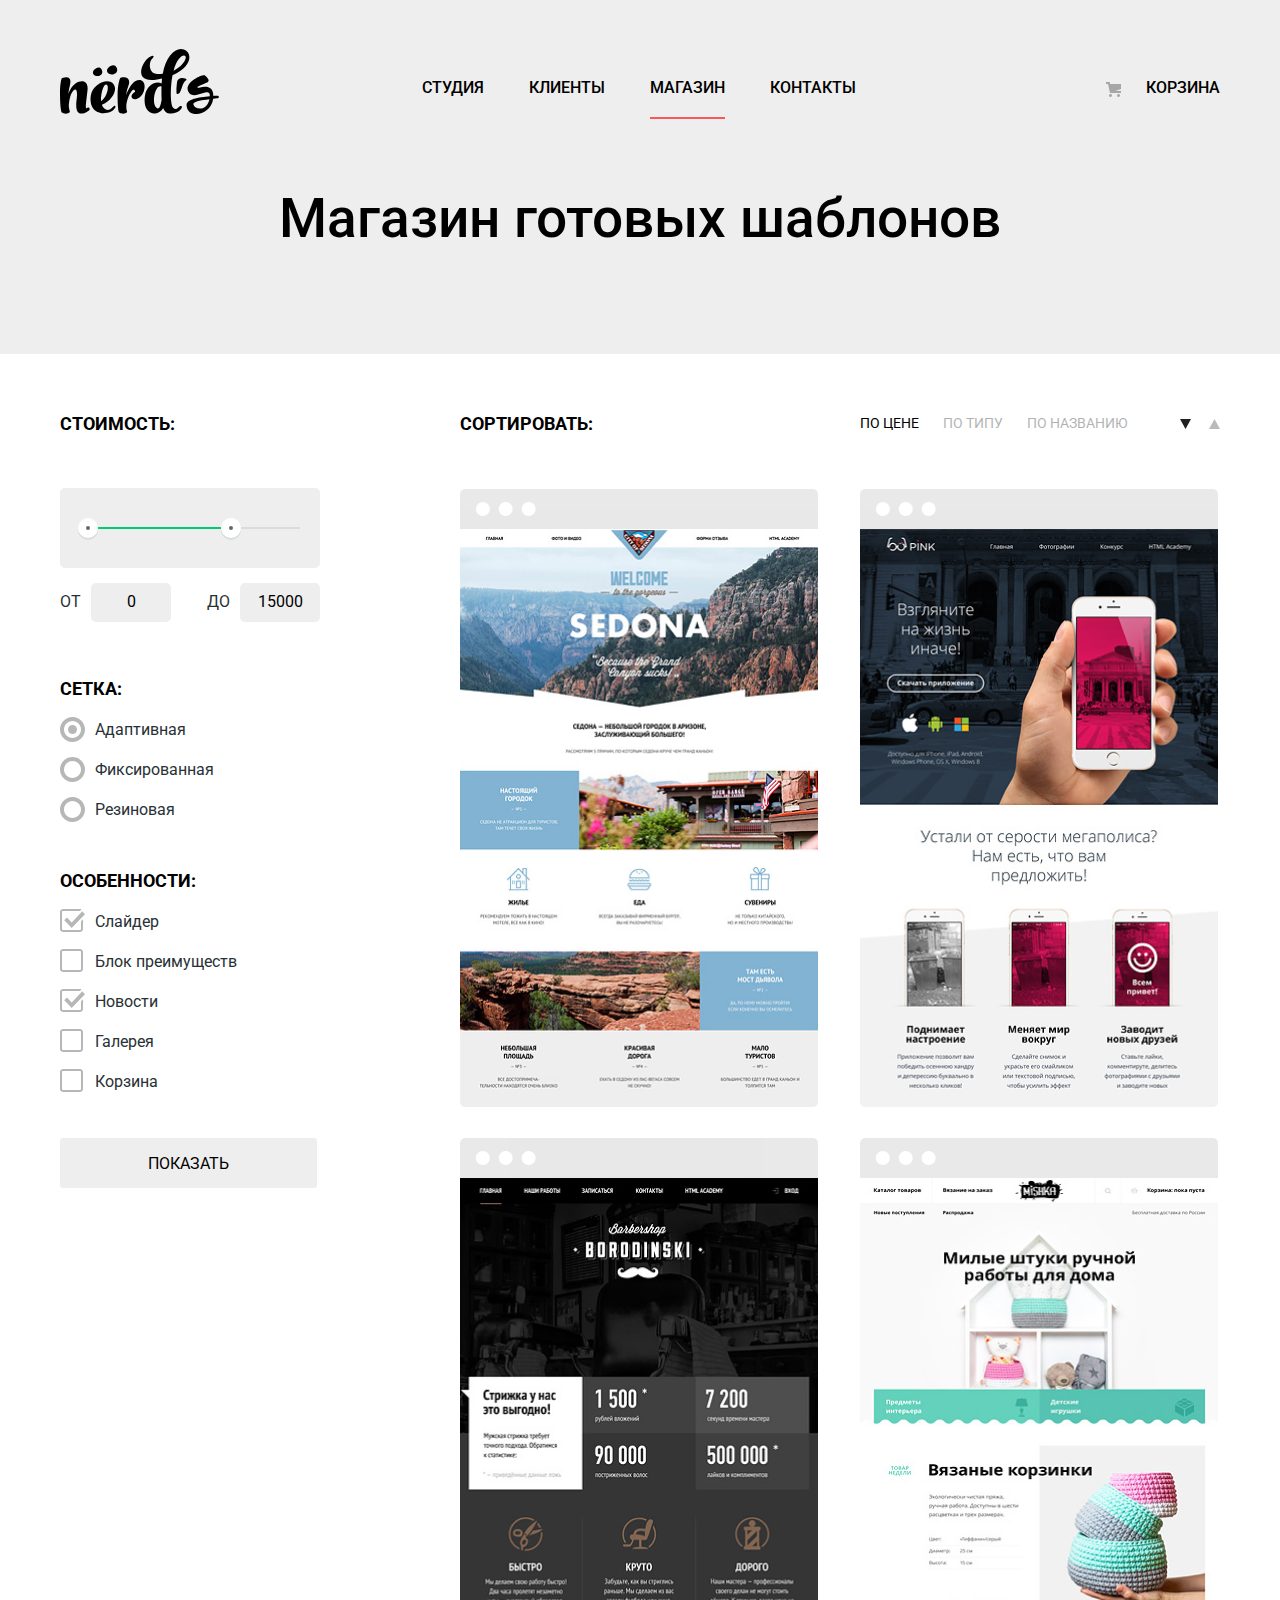
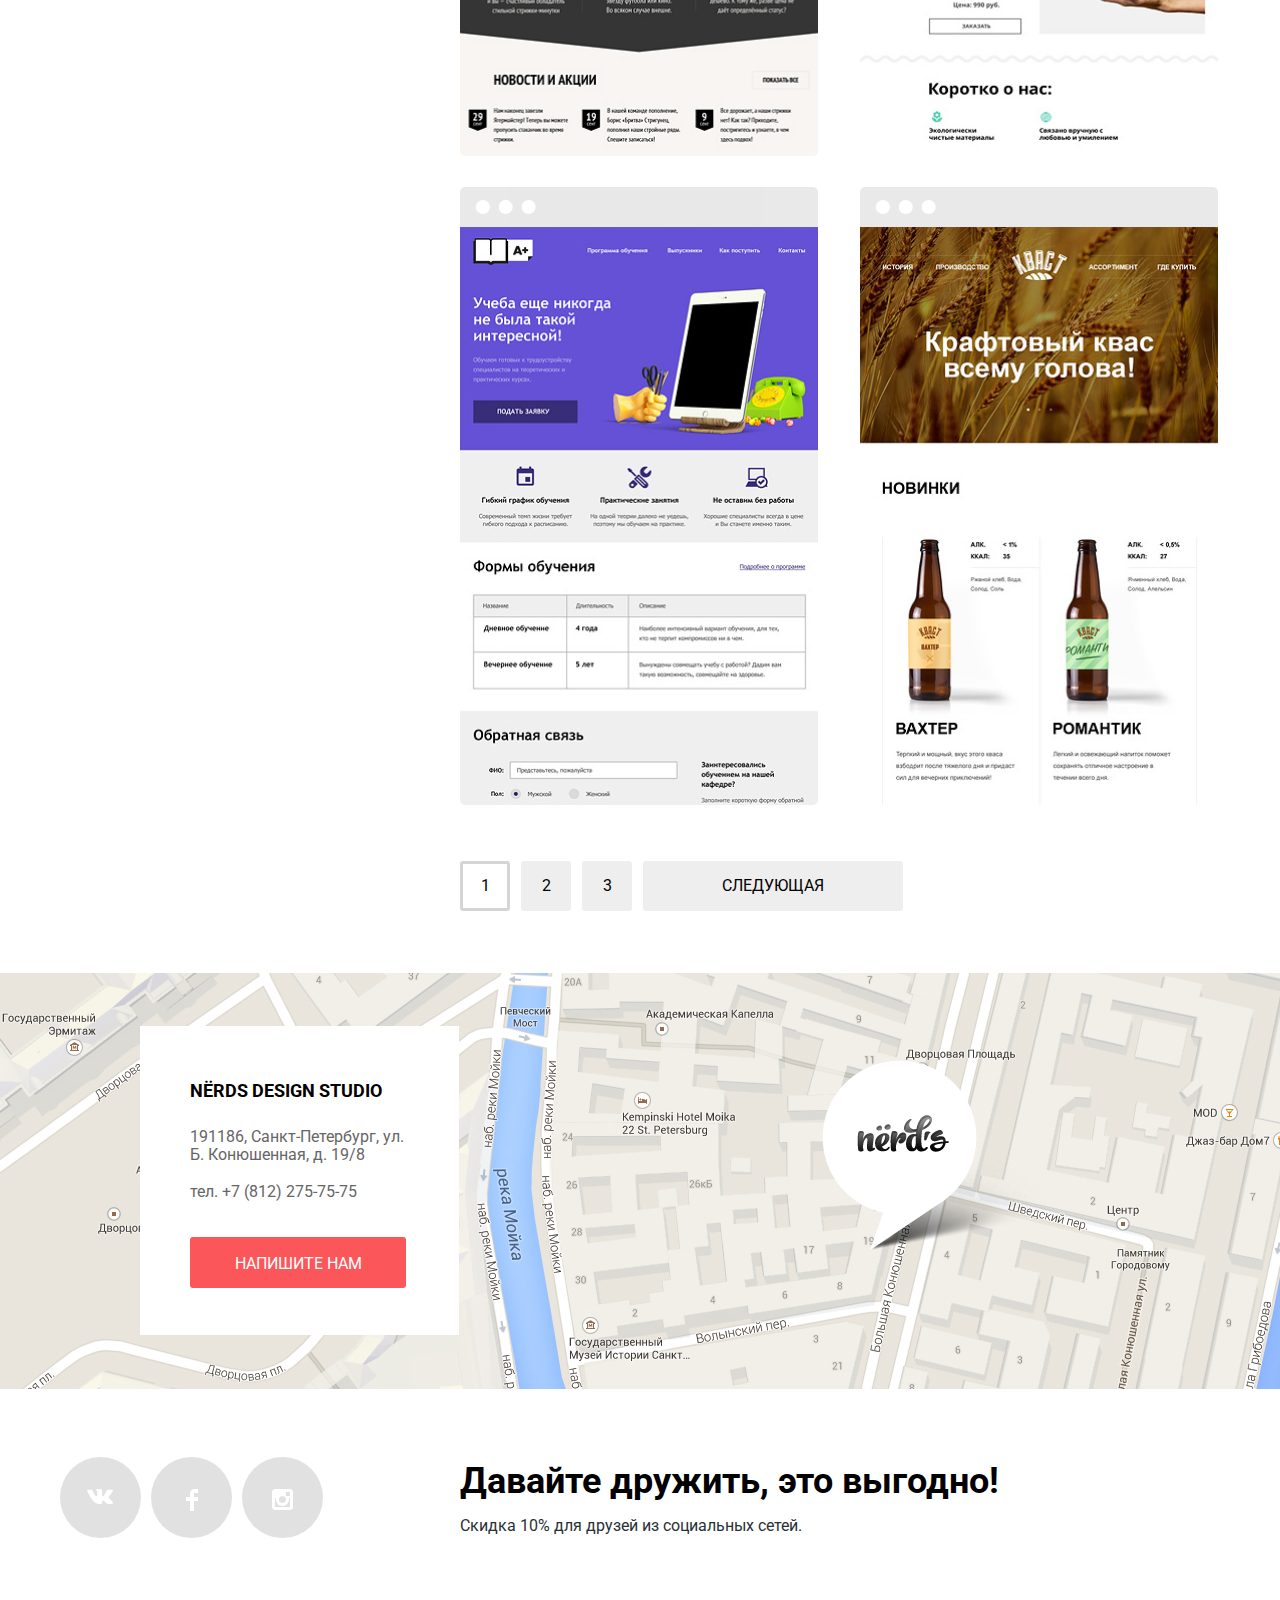
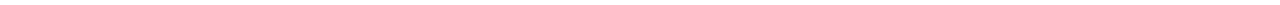
==== commit 14805fdd: "Update products.html" ====
--- a/products.html
+++ b/products.html
@@ -19,20 +19,9 @@
   <!--================ Vendor CSS ================-->
   <link href="css/normalize.css" rel="stylesheet">
   <link href="css/style.css" rel="stylesheet">
-  <!--================ My own CSS ================-->
-
-  <style>
-    .show-popup {
-      top: 10%;
-    }
-
-    .hide-popup {
-      top: -100vh;
-    }
-
-  </style>
 
   <!--================ Vendor JS ================-->
+  <script src="js/script.js"></script>
 
 </head>
 
@@ -87,15 +76,15 @@
           <div class="filter-option range-filter">
             <div class="range-control">
               <div class="range-scale">
-                <div class="range-bar" style="width: 30%; margin-left: 20%"></div>
+                <div class="range-bar" style="width: 60%; margin-left: 6%"></div>
               </div>
-              <div class="toggle toggle-min" style="left: 20%" tabindex="0"></div>
-              <div class="toggle toggle-max" style="left: 50%" tabindex="0"></div>
+              <div class="toggle toggle-min" style="left: 7%" tabindex="0"></div>
+              <div class="toggle toggle-max" style="left: 62%" tabindex="0"></div>
             </div>
 
             <div class="price-controls">
-              <label class="min-price">от<input type="number" name="min-price" value="0"></label>
-              <label class="max-price">до<input type="number" name="max-price" value="15000"></label>
+              <label class="min-price">от<input type="text" name="min-price" value="0"></label>
+              <label class="max-price">до<input type="text" name="max-price" value="15000"></label>
             </div>
           </div>
         </fieldset>
@@ -164,11 +153,12 @@
             <li><a href="#">По типу</a></li>
             <li><a href="#">По названию</a></li>
           </ul>
-          <ul class="products-filter list-reset">
-            <li><a><svg width="11" height="10" viewbox="0 0 11 10" fill="none" xmlns="http://www.w3.org/2000/svg">
+          <ul class="products-filter-sort list-reset">
+            <li class="filter-sort filter-sort-active"><a><svg width="11" height="10" viewbox="0 0 11 10" fill="none"
+                  xmlns="http://www.w3.org/2000/svg">
                   <path d="M5.5 10L0 0H11" fill="#231F20" />
                 </svg></a></li>
-            <li><a href="#"><svg width="11" height="10" viewbox="0 0 11 10" fill="none"
+            <li class="filter-sort"><a href="#"><svg width="11" height="10" viewbox="0 0 11 10" fill="none"
                   xmlns="http://www.w3.org/2000/svg">
                   <path d="M5.5 0L0 10H11L5.5 0Z" fill="#231F20" />
                 </svg></a></li>
@@ -188,8 +178,8 @@
               <img src="img/product1.jpg" width="358" height="578" alt="Продукт">
             </div>
             <div class="product-details">
-              <a class="small-title" href="#">Sedona</a>
-              <p>Информационный сайт для туристов</p>
+              <a class="product-title" href="#">Sedona</a>
+              <p>Информационный сайт для&nbsp;туристов</p>
               <span>9 900 ₽</span>
             </div>
           </li>
@@ -209,7 +199,7 @@
             </div>
             <div class="product-details">
               <a class="product-title" href="#">Pink</a>
-              <p>Информационный сайт для туристов</p>
+              <p>Информационный сайт для&nbsp;туристов</p>
               <span>9 900 ₽</span>
             </div>
           </li>
@@ -229,7 +219,7 @@
             </div>
             <div class="product-details">
               <a class="product-title" href="#">Borodinski</a>
-              <p>Информационный сайт для туристов</p>
+              <p>Информационный сайт для&nbsp;туристов</p>
               <span>9 900 ₽</span>
             </div>
           </li>
@@ -249,7 +239,7 @@
             </div>
             <div class="product-details">
               <a class="product-title" href="#">Mishka</a>
-              <p>Информационный сайт для туристов</p>
+              <p>Информационный сайт для&nbsp;туристов</p>
               <span>9 900 ₽</span>
             </div>
           </li>
@@ -269,7 +259,7 @@
             </div>
             <div class="product-details">
               <a class="product-title" href="#">A+</a>
-              <p>Информационный сайт для туристов</p>
+              <p>Информационный сайт для&nbsp;туристов</p>
               <span>9 900 ₽</span>
             </div>
           </li>
@@ -289,7 +279,7 @@
             </div>
             <div class="product-details">
               <a class="product-title" href="#">Кваст</a>
-              <p>Информационный сайт для туристов</p>
+              <p>Информационный сайт для&nbsp;туристов</p>
               <span>9 900 ₽</span>
             </div>
           </li>
@@ -382,19 +372,6 @@
   </section>
   <!--================ End Popup ================-->
 
-  <script>
-    function showPopup() {
-      var element = document.getElementById("popup");
-      element.classList.toggle("show-popup");
-    }
-
-    function hidePopup() {
-      var element = document.getElementById("popup");
-      element.classList.toggle("hide-popup");
-    }
-
-  </script>
-
 </body>
 
 </html>
--- a/css/style.css
+++ b/css/style.css
@@ -215,7 +215,7 @@
 .slide-item {
   position: relative;
   margin: 0;
-  padding-top: 73px;
+  padding-top: 72px;
   padding-bottom: 79px;
   padding-right: 66%;
   background-color: var(--basic-grey);
@@ -292,7 +292,7 @@
   display: grid;
   grid-template-columns: 300px 300px 300px;
   column-gap: 100px;
-  padding-top: 81px;
+  padding-top: 82px;
   /*   outline: 5px solid rgba(0, 255, 0, 0.7);
   outline-offset: -5px; */
 }
@@ -527,6 +527,7 @@
   margin: 0 auto;
   padding: 50px 0px 35px 0px;
   border-bottom: 2px solid var(--basic-grey);
+  margin-bottom: 18px;
   /* outline: 5px solid rgba(0, 255, 0, 0.7);
   outline-offset: -5px; */
 
@@ -707,7 +708,7 @@
 
 .main-footer {
   position: relative;
-  padding-top: 80px;
+  padding-top: 62px;
   padding-bottom: 52px;
   /*  outline: 5px solid rgba(255, 0, 0, 0.7);
   outline-offset: -5px; */
@@ -743,8 +744,8 @@
   width: 960px;
   margin: auto;
   left: 50%;
-  margin-left: -25%;
   top: -100vh;
+  transform: translate(-50%, -50%);
   background: var(--basic-white);
   z-index: 10;
   box-shadow: 0px 20px 40px rgba(0, 0, 0, 0.4);
@@ -770,6 +771,14 @@
 
 .popup form {
   padding-top: 37px;
+}
+
+.show-popup {
+  top: 50%;
+}
+
+.hide-popup {
+  top: -100vh;
 }
 
 .input-wrap label,
@@ -853,6 +862,7 @@
 .page-title {
   padding-bottom: 71px;
   padding-top: 34px;
+  margin: 0;
 }
 
 h1 {
@@ -939,8 +949,8 @@
   border-radius: 50%;
   box-shadow: 0 2px 1px 0 var(--basic-filter-range);
   position: absolute;
-  left: 0;
-  top: 20%;
+  /*   left: 0; */
+  top: 22%;
   cursor: pointer;
 }
 
@@ -984,7 +994,8 @@
 
 .fieldset-list {
   line-height: 40px;
-  padding-top: 10px;
+  padding-top: 6px;
+  padding-bottom: 6px;
 }
 
 
@@ -1001,12 +1012,22 @@
   text-align: center;
   display: inline;
   padding-right: 20px;
+
 }
 
 .products-filter li>:not(.products-filter-current) {
   opacity: 0.3;
-}
-
+  color: var(--basic-black);
+  -webkit-transition: opacity .35s ease-in-out;
+  -moz-transition: opacity .35s ease-in-out;
+  -ms-transition: opacity .35s ease-in-out;
+  -o-transition: opacity .35s ease-in-out;
+  transition: opacity .35s ease-in-out;
+}
+
+.products-filter li>:not(.products-filter-current):hover {
+  opacity: 1;
+}
 
 .products-filter {
   margin-top: 20px;
@@ -1094,6 +1115,31 @@
   justify-content: space-between;
 }
 
+.products-filter-sort {
+  display: flex;
+  align-items: center;
+  width: 40px;
+  justify-content: space-between;
+  /* outline: 5px solid rgba(221, 199, 0, 0.7);
+  outline-offset: -5px; */
+}
+
+.filter-sort a>svg {
+  opacity: 0.3;
+  -webkit-transition: opacity .35s ease-in-out;
+  -moz-transition: opacity .35s ease-in-out;
+  -ms-transition: opacity .35s ease-in-out;
+  -o-transition: opacity .35s ease-in-out;
+  transition: opacity .35s ease-in-out;
+}
+
+.filter-sort a>svg:hover {
+  opacity: 1;
+}
+
+.filter-sort-active a>svg {
+  opacity: 1;
+}
 
 .products-wrap {
   display: grid;
@@ -1163,7 +1209,8 @@
 
 
 .product-details p {
-  text-align: center;
+  margin-bottom: 30px;
+  margin-top: 13px;
 }
 
 
@@ -1186,21 +1233,22 @@
 
 }
 
-.product-title p {
-  font-size: 16px;
+.product-title p,
+.product-details p {
   line-height: 18px;
   text-align: center;
+
 }
 
 .product-details span {
   display: inline-block;
   text-align: center;
   color: var(--basic-white);
-  vertical-align: middle;
   text-transform: uppercase;
   background-color: var(--basic-red);
   border-radius: 3px;
   padding: 17px 72px 15px 72px;
+  cursor: default;
 }
 
 .pagination-list {
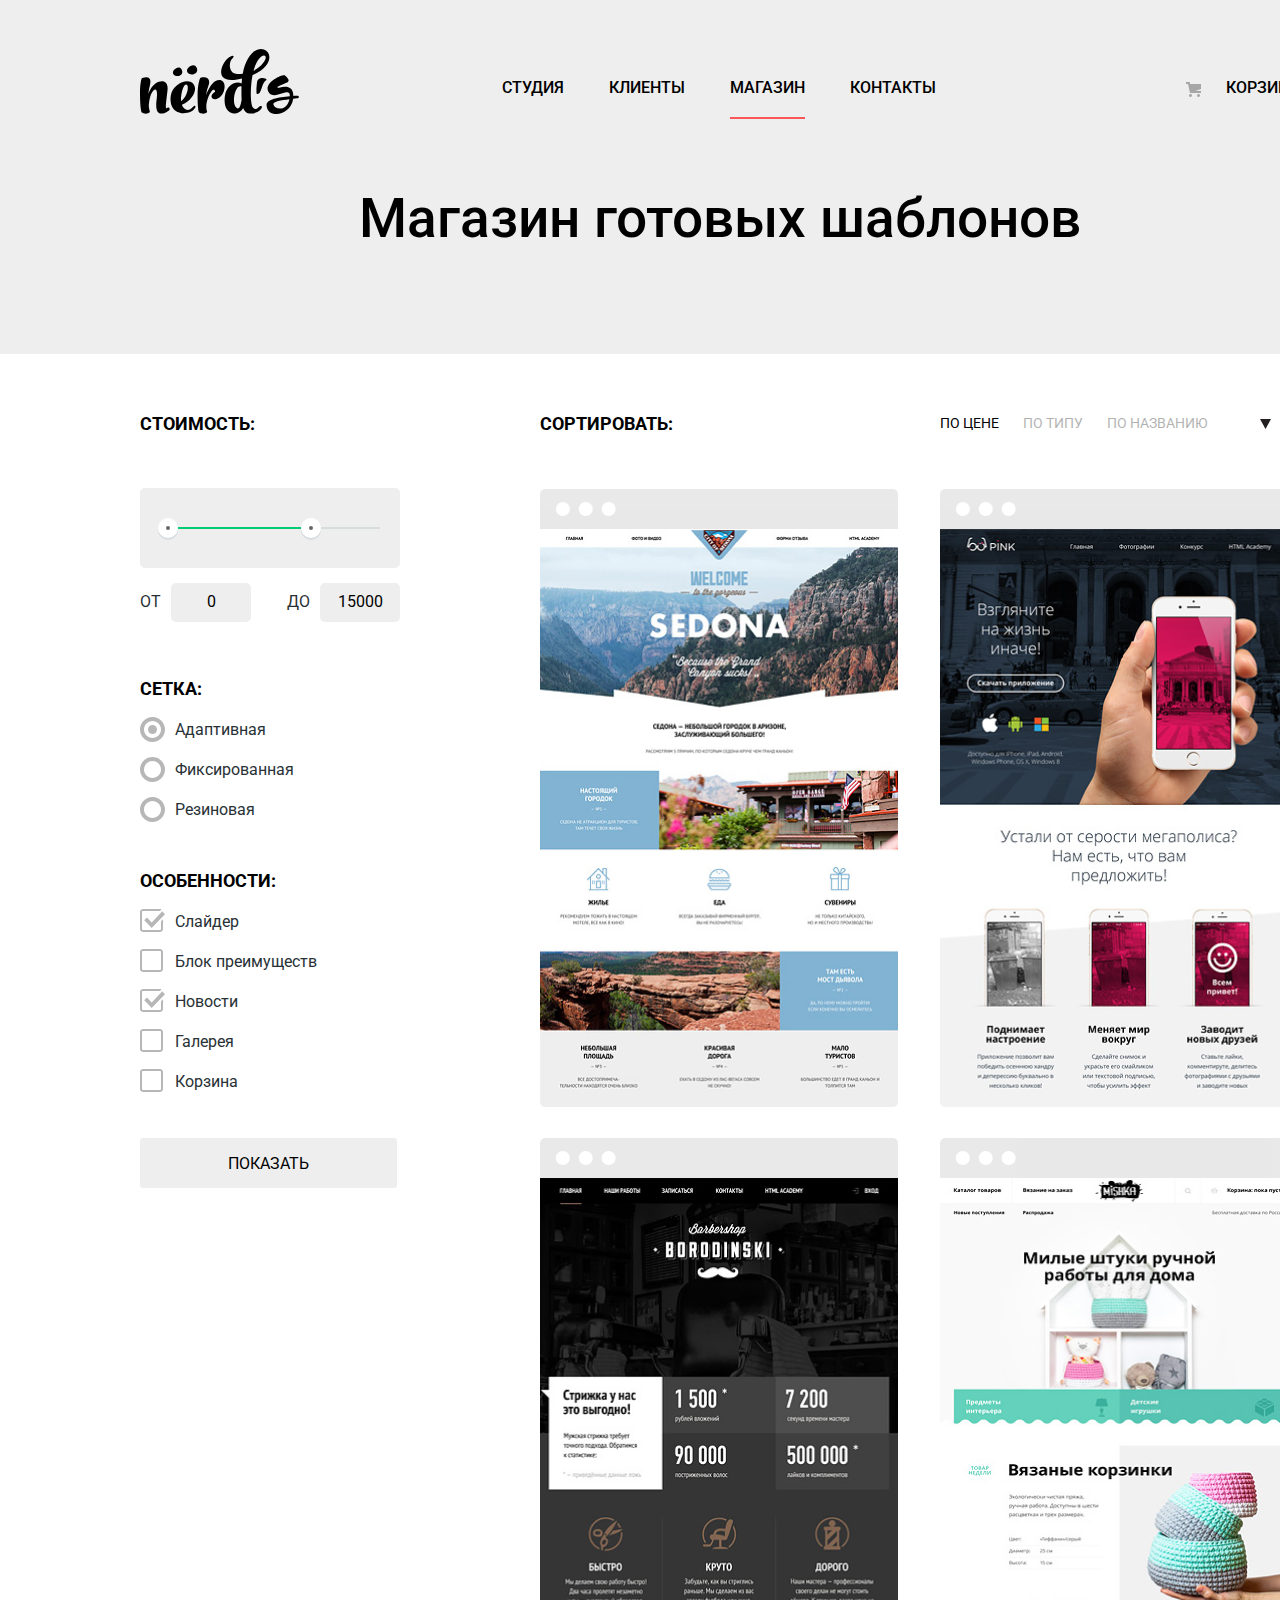
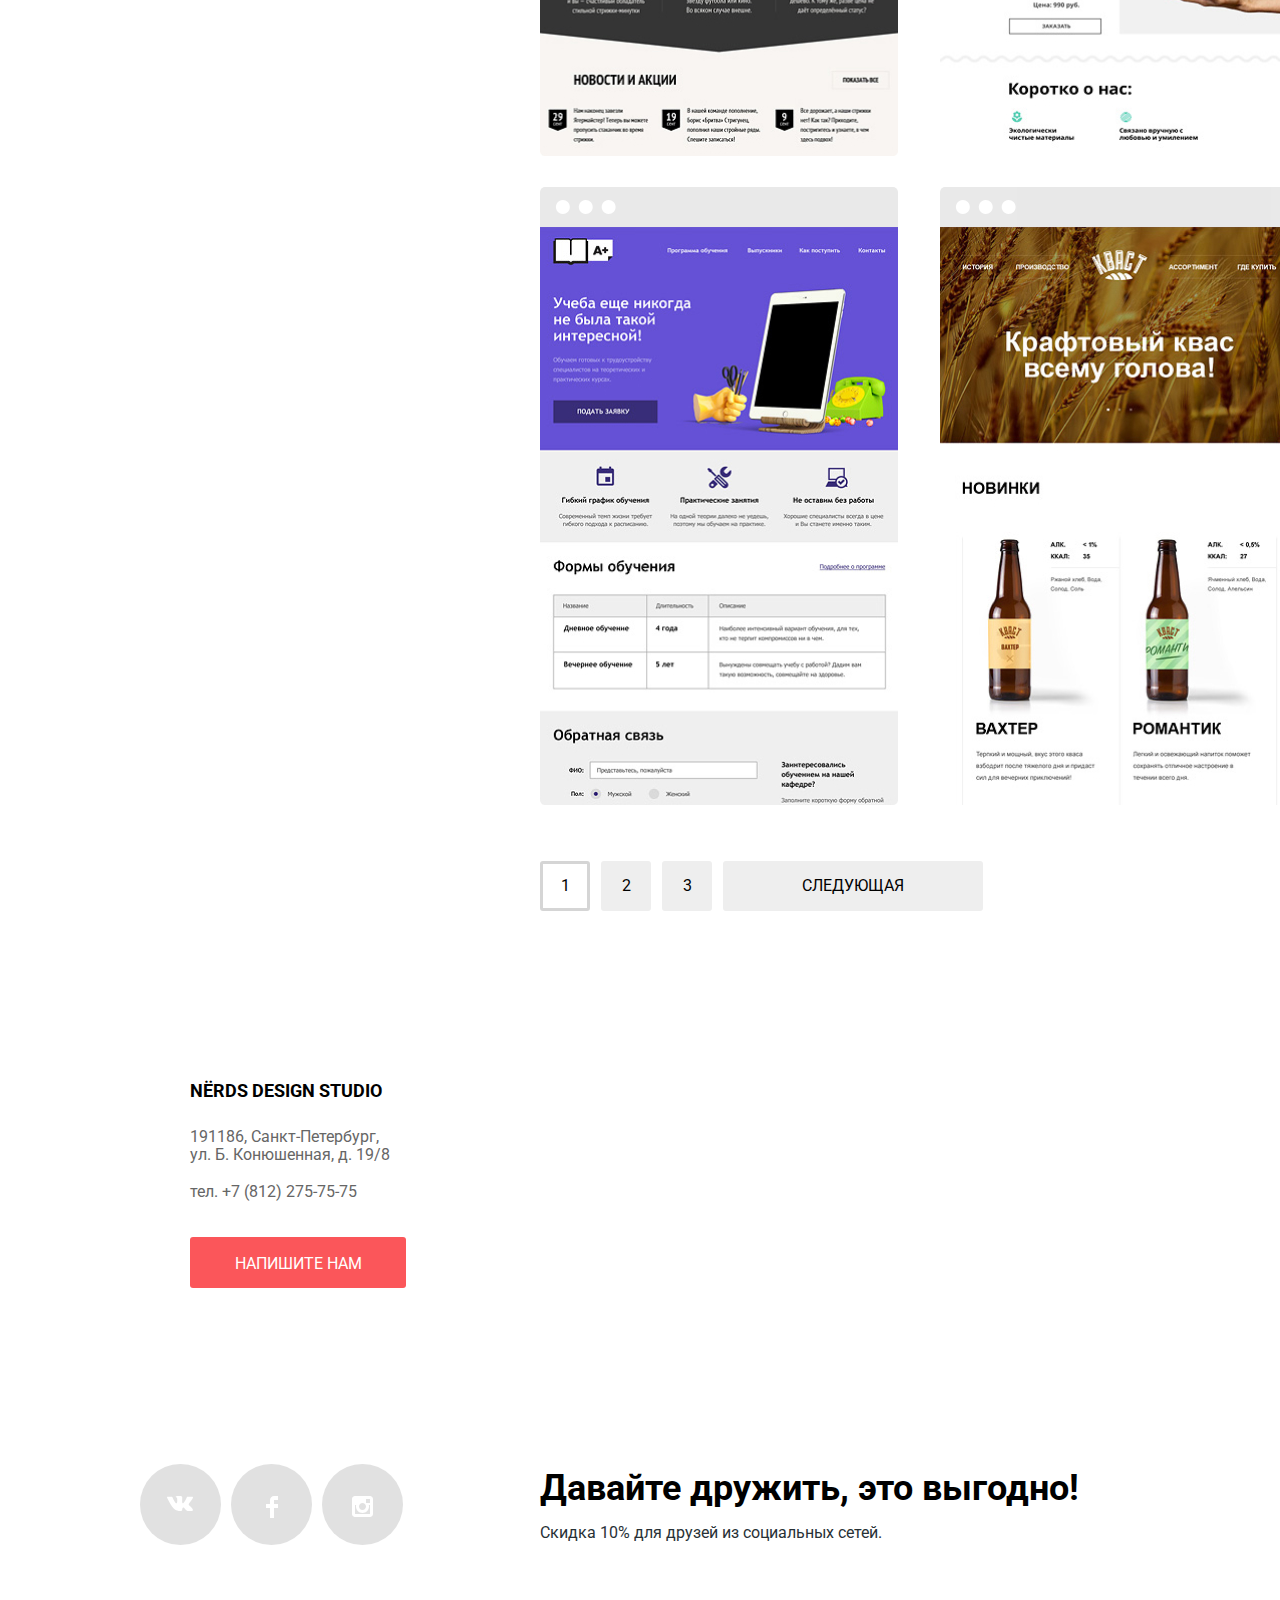
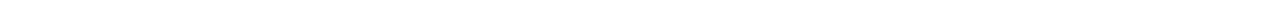
==== commit c37030a1: "Update products.html" ====
--- a/products.html
+++ b/products.html
@@ -70,7 +70,7 @@
     <section class="sidebar">
       <h2 class="visually-hidden">Фильтр товаров</h2>
 
-      <form class="filter" method="get" action="https://echo.htmlacademy.ru/">
+      <form class="filter" method="get" action="https://echo.htmlacademy.ru/" target="_blank">
         <fieldset class="fieldset-container">
           <legend class="small-title">Стоимость:</legend>
           <div class="filter-option range-filter">
@@ -175,7 +175,7 @@
                   d="M4 0H356C358.2 0 360 1.8 360 4V40H0V4C0 1.8 1.8 0 4 0ZM16.9288 23.5C18.1792 25.6658 20.4901 27 22.991 27C26.857 27 29.991 23.866 29.991 20C29.991 16.134 26.857 13 22.991 13C20.4901 13 18.1792 14.3342 16.9288 16.5C15.6784 18.6658 15.6784 21.3342 16.9288 23.5ZM46.002 27C43.5011 27 41.1902 25.6658 39.9398 23.5C38.6893 21.3342 38.6893 18.6658 39.9398 16.5C41.1902 14.3342 43.5011 13 46.002 13C49.8679 13 53.002 16.134 53.002 20C53.002 23.866 49.8679 27 46.002 27ZM62.9508 23.5C64.2012 25.6658 66.5121 27 69.0129 27C72.8789 27 76.0129 23.866 76.0129 20C76.0129 16.134 72.8789 13 69.0129 13C66.5121 13 64.2012 14.3342 62.9508 16.5C61.7003 18.6658 61.7003 21.3342 62.9508 23.5Z"
                   fill="#4D4D4D" />
               </svg>
-              <img src="img/product1.jpg" width="358" height="578" alt="Продукт">
+              <img src="img/product1.jpg" width="358" height="578" alt="">
             </div>
             <div class="product-details">
               <a class="product-title" href="#">Sedona</a>
@@ -195,7 +195,7 @@
                   d="M4 0H356C358.2 0 360 1.8 360 4V40H0V4C0 1.8 1.8 0 4 0ZM16.9288 23.5C18.1792 25.6658 20.4901 27 22.991 27C26.857 27 29.991 23.866 29.991 20C29.991 16.134 26.857 13 22.991 13C20.4901 13 18.1792 14.3342 16.9288 16.5C15.6784 18.6658 15.6784 21.3342 16.9288 23.5ZM46.002 27C43.5011 27 41.1902 25.6658 39.9398 23.5C38.6893 21.3342 38.6893 18.6658 39.9398 16.5C41.1902 14.3342 43.5011 13 46.002 13C49.8679 13 53.002 16.134 53.002 20C53.002 23.866 49.8679 27 46.002 27ZM62.9508 23.5C64.2012 25.6658 66.5121 27 69.0129 27C72.8789 27 76.0129 23.866 76.0129 20C76.0129 16.134 72.8789 13 69.0129 13C66.5121 13 64.2012 14.3342 62.9508 16.5C61.7003 18.6658 61.7003 21.3342 62.9508 23.5Z"
                   fill="#4D4D4D" />
               </svg>
-              <img src="img/product2.jpg" width="358" height="578" alt="Продукт">
+              <img src="img/product2.jpg" width="358" height="578" alt="">
             </div>
             <div class="product-details">
               <a class="product-title" href="#">Pink</a>
@@ -215,7 +215,7 @@
                   d="M4 0H356C358.2 0 360 1.8 360 4V40H0V4C0 1.8 1.8 0 4 0ZM16.9288 23.5C18.1792 25.6658 20.4901 27 22.991 27C26.857 27 29.991 23.866 29.991 20C29.991 16.134 26.857 13 22.991 13C20.4901 13 18.1792 14.3342 16.9288 16.5C15.6784 18.6658 15.6784 21.3342 16.9288 23.5ZM46.002 27C43.5011 27 41.1902 25.6658 39.9398 23.5C38.6893 21.3342 38.6893 18.6658 39.9398 16.5C41.1902 14.3342 43.5011 13 46.002 13C49.8679 13 53.002 16.134 53.002 20C53.002 23.866 49.8679 27 46.002 27ZM62.9508 23.5C64.2012 25.6658 66.5121 27 69.0129 27C72.8789 27 76.0129 23.866 76.0129 20C76.0129 16.134 72.8789 13 69.0129 13C66.5121 13 64.2012 14.3342 62.9508 16.5C61.7003 18.6658 61.7003 21.3342 62.9508 23.5Z"
                   fill="#4D4D4D" />
               </svg>
-              <img src="img/product3.jpg" width="358" height="578" alt="Продукт">
+              <img src="img/product3.jpg" width="358" height="578" alt="">
             </div>
             <div class="product-details">
               <a class="product-title" href="#">Borodinski</a>
@@ -235,7 +235,7 @@
                   d="M4 0H356C358.2 0 360 1.8 360 4V40H0V4C0 1.8 1.8 0 4 0ZM16.9288 23.5C18.1792 25.6658 20.4901 27 22.991 27C26.857 27 29.991 23.866 29.991 20C29.991 16.134 26.857 13 22.991 13C20.4901 13 18.1792 14.3342 16.9288 16.5C15.6784 18.6658 15.6784 21.3342 16.9288 23.5ZM46.002 27C43.5011 27 41.1902 25.6658 39.9398 23.5C38.6893 21.3342 38.6893 18.6658 39.9398 16.5C41.1902 14.3342 43.5011 13 46.002 13C49.8679 13 53.002 16.134 53.002 20C53.002 23.866 49.8679 27 46.002 27ZM62.9508 23.5C64.2012 25.6658 66.5121 27 69.0129 27C72.8789 27 76.0129 23.866 76.0129 20C76.0129 16.134 72.8789 13 69.0129 13C66.5121 13 64.2012 14.3342 62.9508 16.5C61.7003 18.6658 61.7003 21.3342 62.9508 23.5Z"
                   fill="#4D4D4D" />
               </svg>
-              <img src="img/product4.jpg" width="358" height="578" alt="Продукт">
+              <img src="img/product4.jpg" width="358" height="578" alt="">
             </div>
             <div class="product-details">
               <a class="product-title" href="#">Mishka</a>
@@ -255,7 +255,7 @@
                   d="M4 0H356C358.2 0 360 1.8 360 4V40H0V4C0 1.8 1.8 0 4 0ZM16.9288 23.5C18.1792 25.6658 20.4901 27 22.991 27C26.857 27 29.991 23.866 29.991 20C29.991 16.134 26.857 13 22.991 13C20.4901 13 18.1792 14.3342 16.9288 16.5C15.6784 18.6658 15.6784 21.3342 16.9288 23.5ZM46.002 27C43.5011 27 41.1902 25.6658 39.9398 23.5C38.6893 21.3342 38.6893 18.6658 39.9398 16.5C41.1902 14.3342 43.5011 13 46.002 13C49.8679 13 53.002 16.134 53.002 20C53.002 23.866 49.8679 27 46.002 27ZM62.9508 23.5C64.2012 25.6658 66.5121 27 69.0129 27C72.8789 27 76.0129 23.866 76.0129 20C76.0129 16.134 72.8789 13 69.0129 13C66.5121 13 64.2012 14.3342 62.9508 16.5C61.7003 18.6658 61.7003 21.3342 62.9508 23.5Z"
                   fill="#4D4D4D" />
               </svg>
-              <img src="img/product5.jpg" width="358" height="578" alt="Продукт">
+              <img src="img/product5.jpg" width="358" height="578" alt="">
             </div>
             <div class="product-details">
               <a class="product-title" href="#">A+</a>
@@ -275,7 +275,7 @@
                   d="M4 0H356C358.2 0 360 1.8 360 4V40H0V4C0 1.8 1.8 0 4 0ZM16.9288 23.5C18.1792 25.6658 20.4901 27 22.991 27C26.857 27 29.991 23.866 29.991 20C29.991 16.134 26.857 13 22.991 13C20.4901 13 18.1792 14.3342 16.9288 16.5C15.6784 18.6658 15.6784 21.3342 16.9288 23.5ZM46.002 27C43.5011 27 41.1902 25.6658 39.9398 23.5C38.6893 21.3342 38.6893 18.6658 39.9398 16.5C41.1902 14.3342 43.5011 13 46.002 13C49.8679 13 53.002 16.134 53.002 20C53.002 23.866 49.8679 27 46.002 27ZM62.9508 23.5C64.2012 25.6658 66.5121 27 69.0129 27C72.8789 27 76.0129 23.866 76.0129 20C76.0129 16.134 72.8789 13 69.0129 13C66.5121 13 64.2012 14.3342 62.9508 16.5C61.7003 18.6658 61.7003 21.3342 62.9508 23.5Z"
                   fill="#4D4D4D" />
               </svg>
-              <img src="img/product6.jpg" width="358" height="578" alt="Продукт">
+              <img src="img/product6.jpg" width="358" height="578" alt="">
             </div>
             <div class="product-details">
               <a class="product-title" href="#">Кваст</a>
@@ -303,33 +303,36 @@
     <!--==== Google map on background ======-->
     <h2 class="visually-hidden">Контакты</h2>
     <div class="footer-map-container">
-      <div class="footer-map"></div>
-      <div class="footer-marker"></div>
+      <iframe
+        src="https://www.google.com/maps/embed?pb=!1m18!1m12!1m3!1d1998.6037872533273!2d30.320858716096975!3d59.93871648187614!2m3!1f0!2f0!3f0!3m2!1i1024!2i768!4f13.1!3m3!1m2!1s0x4696310fca145cc1%3A0x42b32648d8238007!2z0JHQvtC70YzRiNCw0Y8g0JrQvtC90Y7RiNC10L3QvdCw0Y8g0YPQuy4sIDE5LzgsINCh0LDQvdC60YIt0J_QtdGC0LXRgNCx0YPRgNCzLCDQoNC-0YHRgdC40Y8sIDE5MTE4Ng!5e0!3m2!1sru!2ssi!4v1614347721164!5m2!1sru!2ssi"
+        width="1440" height="416" style="border:0;" allowfullscreen="" loading="lazy"></iframe>
+      <!-- <div class="footer-map"></div>
+      <div class="footer-marker"></div> -->
       <div class="footer-contacts ">
         <div class="footer-wrap ">
           <p class="footer-title">NЁRDS DESIGN STUDIO</p>
-          <p class="footer-address">191186, Санкт-Петербург, ул. Б. Конюшенная, д. 19/8</p>
+          <p class="footer-address">191186, Санкт-Петербург, &nbsp; &nbsp; ул. Б. Конюшенная, д. 19/8</p>
           <a class="footer-phone" href="tel:+78122757575">тел. +7 (812) 275-75-75</a>
-          <a class="button button-contact" onclick="showPopup();">НАПИШИТЕ НАМ</a>
+          <a class="button button-contact">НАПИШИТЕ НАМ</a>
         </div>
       </div>
     </div>
     <!--==== Social icons ======-->
     <div class="footer-social container">
       <ul class="footer-list list-reset">
-        <li class="social-button list-reset"><a href="#">
+        <li class="social-button list-reset"><a href="#" aria-label="Вконтакте">
             <svg width="27" height="15" viewbox="0 0 27 15" fill="none" xmlns="http://www.w3.org/2000/svg">
               <path
                 d="M16.138 11.51C17.094 11.201 18.318 13.55 19.621 14.449C20.599 15.13 21.348 14.983 21.348 14.983L24.821 14.933C24.821 14.933 26.636 14.821 25.778 13.379C25.707 13.259 25.275 12.31 23.193 10.357C21.016 8.31404 21.311 8.64504 23.932 5.11304C25.529 2.96004 26.168 1.64504 25.968 1.08504C25.776 0.546037 24.603 0.686037 24.603 0.686037L20.69 0.713037C20.309 0.714037 19.986 0.832037 19.839 1.22804C19.836 1.23204 19.218 2.89404 18.394 4.30704C16.653 7.29604 15.958 7.45504 15.67 7.26804C15.009 6.83504 15.176 5.53104 15.176 4.60404C15.176 1.70704 15.608 0.499037 14.33 0.187037C13.903 0.0830374 13.591 0.0150374 12.502 0.00503741C11.11 -0.0159626 9.92797 0.00503743 9.25797 0.334037C8.81297 0.557037 8.47197 1.04604 8.67897 1.07404C8.93897 1.10904 9.52197 1.23404 9.83397 1.66004C10.235 2.21204 10.223 3.44904 10.223 3.44904C10.223 3.44904 10.452 6.86004 9.68297 7.28304C9.15497 7.57304 8.43297 6.98104 6.87997 4.26704C6.08697 2.87904 5.48797 1.34504 5.48797 1.34504C5.48797 1.34504 5.37197 1.06004 5.16197 0.904037C4.91197 0.719037 4.56197 0.660037 4.56197 0.660037L0.84797 0.684037C0.84797 0.684037 0.28997 0.700037 0.0849697 0.946037C-0.0970303 1.16404 0.0699697 1.61404 0.0699697 1.61404C0.0699697 1.61404 2.97897 8.49504 6.27297 11.961C9.29297 15.143 12.725 14.932 12.725 14.932H14.28C14.28 14.932 14.749 14.878 14.989 14.62C15.213 14.38 15.203 13.929 15.203 13.929C15.203 13.929 15.172 11.82 16.138 11.51Z"
                 fill="white" />
             </svg>
           </a></li>
-        <li class="social-button"><a href="#">
+        <li class="social-button"><a href="#" aria-label="Facebook">
             <svg width="12" height="22" viewbox="0 0 12 22" fill="none" xmlns="http://www.w3.org/2000/svg">
               <path d="M12 4V0H8C5.79086 0 4 1.79086 4 4V8H0V12H4V22H8V12H12V8H8V4H12Z" fill="white" />
             </svg>
           </a></li>
-        <li class="social-button"><a href="#">
+        <li class="social-button"><a href="#" aria-label="Instagram">
             <svg width="21" height="21" viewbox="0 0 21 21" fill="none" xmlns="http://www.w3.org/2000/svg">
               <path fill-rule="evenodd" clip-rule="evenodd"
                 d="M3 0H18C19.65 0 21 1.35 21 3V18C21 19.65 19.65 21 18 21H3C1.35 21 0 19.65 0 18V3C0 1.35 1.35 0 3 0ZM14 10.5C14 8.57 12.43 7 10.5 7C8.57 7 7 8.57 7 10.5C7 12.43 8.57 14 10.5 14C12.43 14 14 12.43 14 10.5ZM3 18V9H4.181C4.0626 9.49127 4.00186 9.99467 4 10.5C4 14.0899 6.91015 17 10.5 17C14.0899 17 17 14.0899 17 10.5C16.9986 9.99464 16.9379 9.49118 16.819 9H18V18H3ZM14 7H18V3H14V7Z"
@@ -346,32 +349,34 @@
   <!--================ End Footer ================-->
 
   <!--================ Popup ================-->
-  <section class="popup" id="popup">
+  <section class="popup hide-popup">
     <div class="popup-wrap">
       <h2>Напишите нам</h2>
-      <form action="https://echo.htmlacademy.ru" method="post">
+      <form class="contact-form" action="https://echo.htmlacademy.ru" method="post">
         <div class="form-line">
           <div class="input-wrap">
             <label for="form-name">Ваше имя:</label>
-            <input class="form-input" id="form-name" type="text" name="form-name" placeholder="Имя Фамилия">
+            <input class="form-input form-name" id="form-name" type="text" name="form-name" placeholder="Имя Фамилия">
           </div>
           <div class="input-wrap">
             <label for="form-email">Ваш email:</label>
-            <input class="form-input" id="form-email" type="email" name="form-email" placeholder="email@example.com ">
+            <input class="form-input form-email" id="form-email" type="email" name="form-email"
+              placeholder="email@example.com ">
           </div>
         </div>
         <div class="form-message">
-          <label for="form-message">Текст письма:</label>
-          <textarea class="form-input" id="form-message" type="textarea" rows="5" name="form-message"
+          <label for="form-message form-message">Текст письма:</label>
+          <textarea class="form-input" minlength="20" id="form-message" type="textarea" rows="5" name="form-message"
             placeholder="В свободной форме"></textarea>
         </div>
         <button class="button button-send" type="submit">Отправить</button>
       </form>
-      <div class="popup-close" type="button" onclick="showPopup()"></div>
+      <button class="popup-close" type="button"></button>
     </div>
   </section>
   <!--================ End Popup ================-->
-
+  <!--================ Vendor JS ================-->
+  <script src="js/script.js"></script>
 </body>
 
 </html>
--- a/css/style.css
+++ b/css/style.css
@@ -338,6 +338,12 @@
 .button:hover,
 .button:focus {
   background-color: var(--basic-red-hover);
+
+}
+
+.button-filter:focus {
+  border: 2px solid var(--basic-green);
+
 }
 
 .button:active {
@@ -834,6 +840,8 @@
   background-position: 0 0;
   opacity: 0.3;
   cursor: pointer;
+  border: none;
+  background-color: white;
   -webkit-transition: opacity .35s ease-in-out;
   -moz-transition: opacity .35s ease-in-out;
   -ms-transition: opacity .35s ease-in-out;
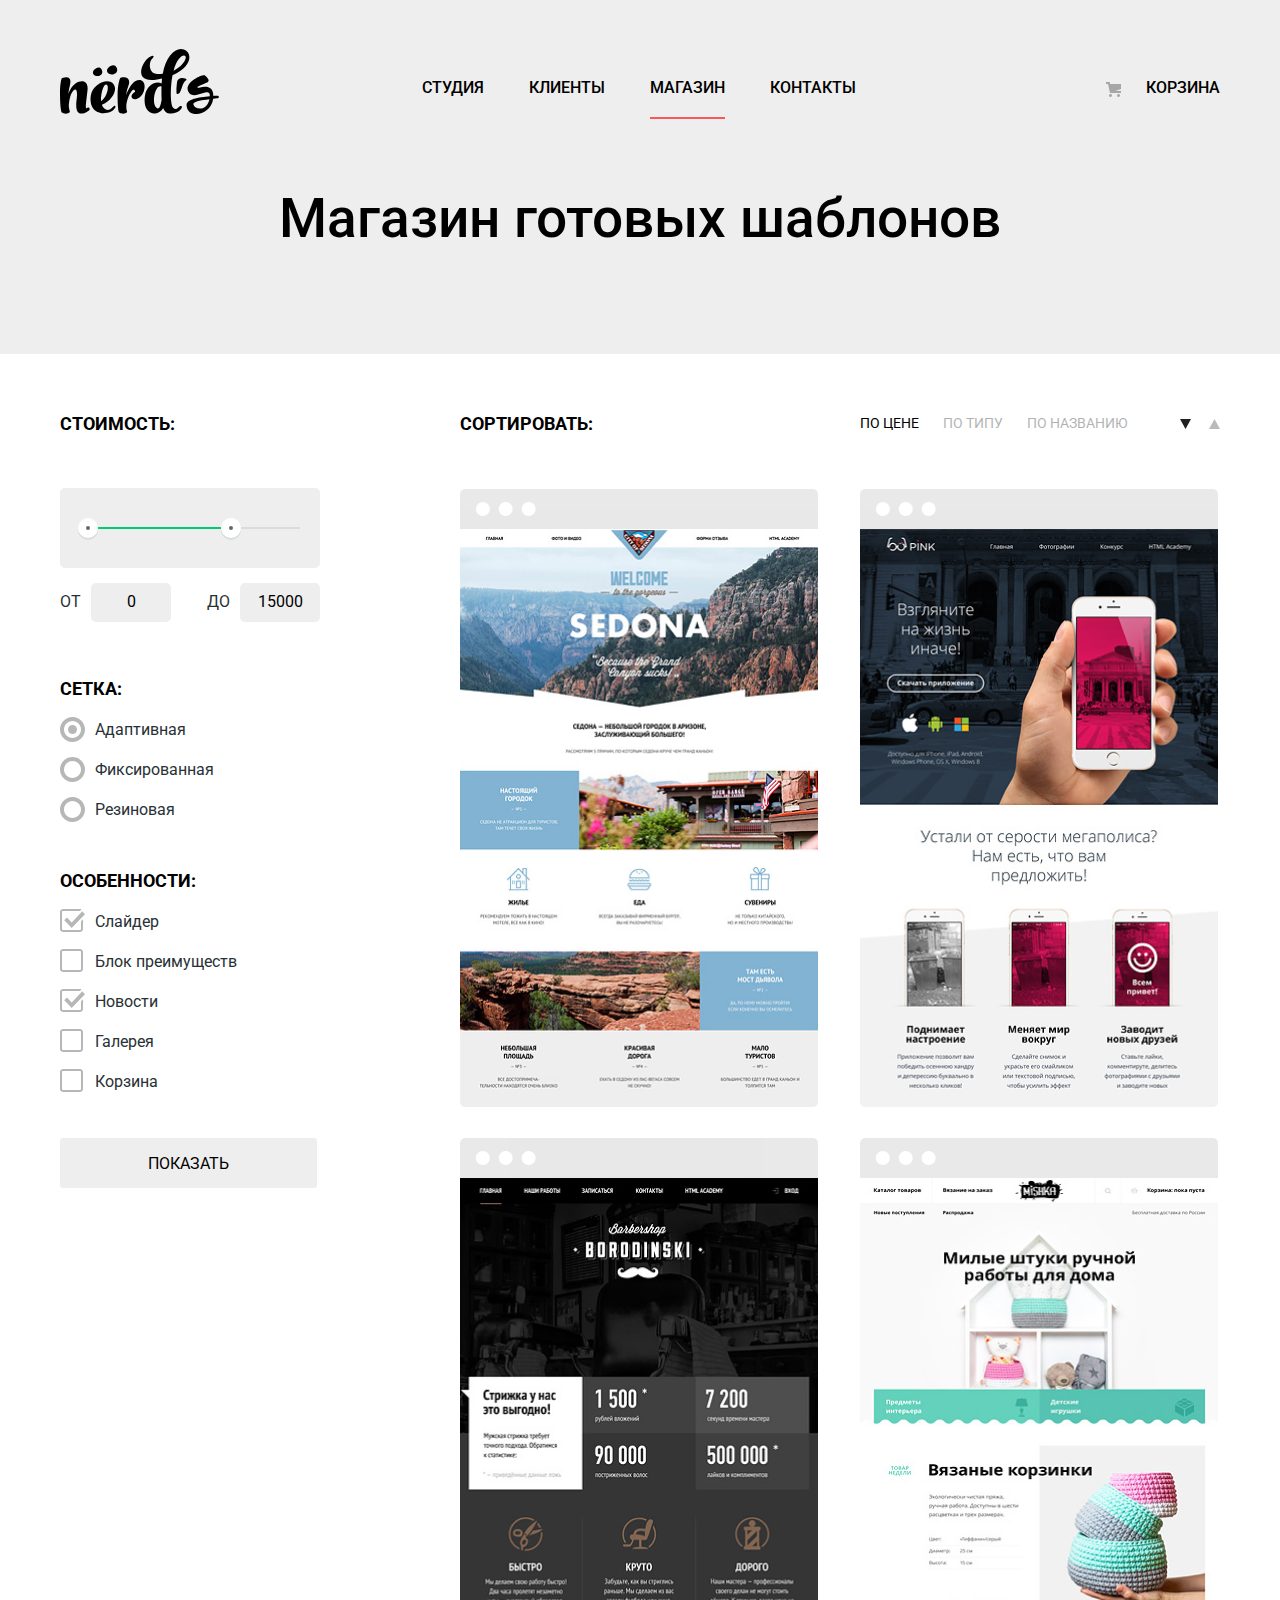
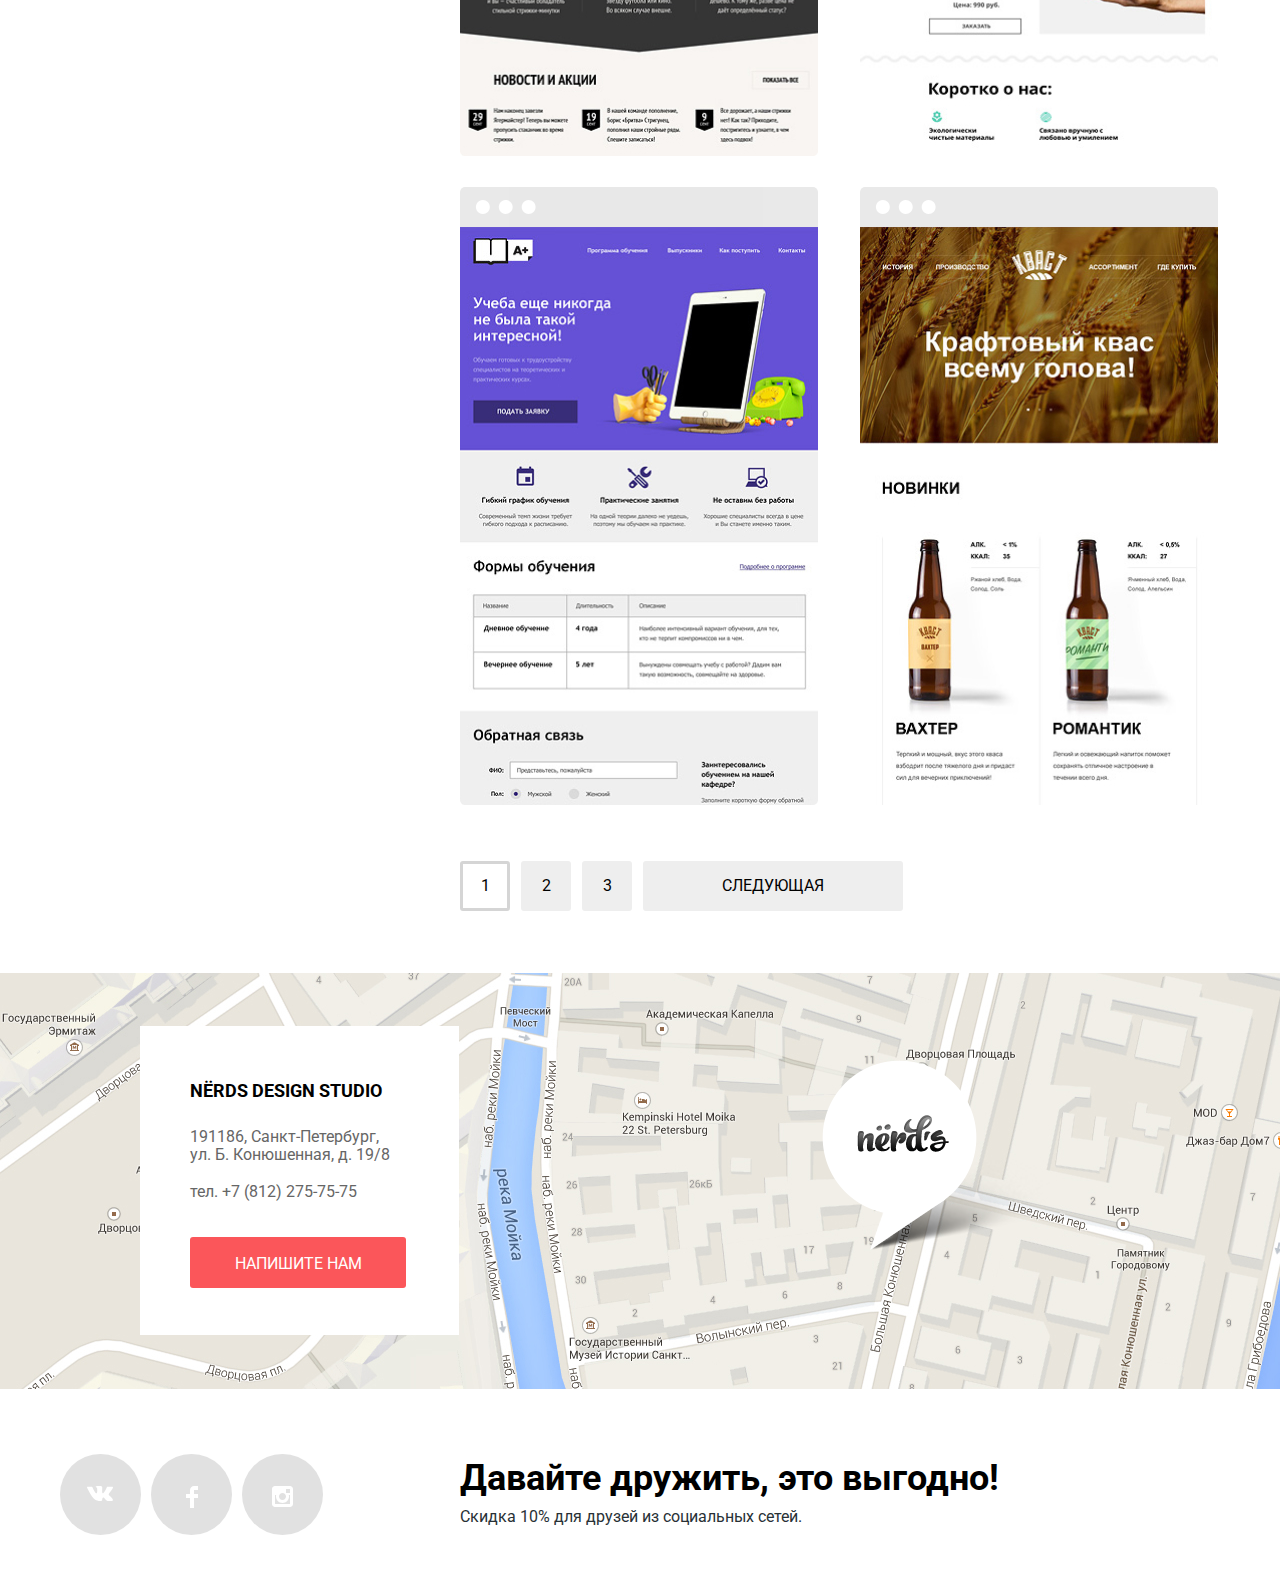
==== commit a86f48a3: "Update products.html" ====
--- a/products.html
+++ b/products.html
@@ -7,7 +7,7 @@
   <title>Нёрдс. Дизайн студия</title>
   <!--================ Favicon ================-->
   <link rel="icon" href="favicon.ico">
-  <link rel="icon" href="favicon/icon.svg" type="image/svg+×ml">
+  <link rel="icon" href="favicon/icon.svg" type="image/svg+xml">
   <link rel="apple-touch-icon" href="favicon/180.png">
   <link rel="manifest" href="manifest.webmanifest">
 
@@ -17,11 +17,8 @@
     href="https://fonts.googleapis.com/css2?family=Roboto:ital,wght@0,400;0,500;0,700;1,400;1,500;1,700&display=swap">
 
   <!--================ Vendor CSS ================-->
-  <link href="css/normalize.css" rel="stylesheet">
-  <link href="css/style.css" rel="stylesheet">
-
-  <!--================ Vendor JS ================-->
-  <script src="js/script.js"></script>
+  <link href="css/normalize.min.css" rel="stylesheet">
+  <link href="css/style.min.css" rel="stylesheet">
 
 </head>
 
@@ -93,18 +90,18 @@
           <legend class="small-title">Сетка:</legend>
           <ul class="fieldset-list list-reset">
             <li class="filter-option filter-radio">
-              <input class="visually-hidden filter-input-radio" type="radio" name="network" value="adaptive"
-                id="filter-adaptive" checked>
+              <input class="visually-hidden filter-input-radio filter-input" type="radio" name="network"
+                value="adaptive" id="filter-adaptive" checked>
               <label class="filter-label" for="filter-adaptive">Адаптивная</label>
             </li>
             <li class="filter-option filter-radio">
-              <input class="visually-hidden filter-input-radio" type="radio" name="network" value="fixed"
+              <input class="visually-hidden filter-input-radio filter-input" type="radio" name="network" value="fixed"
                 id="filter-fixed">
               <label class="filter-label" for="filter-fixed">Фиксированная</label>
             </li>
             <li class="filter-option filter-radio">
-              <input class="visually-hidden filter-input-radio" type="radio" name="network" value="responsive"
-                id="filter-responsive">
+              <input class="visually-hidden filter-input-radio filter-input" type="radio" name="network"
+                value="responsive" id="filter-responsive">
               <label class="filter-label" for="filter-responsive">Резиновая</label>
             </li>
           </ul>
@@ -114,24 +111,28 @@
           <legend class="small-title">Особенности:</legend>
           <ul class="fieldset-list list-reset">
             <li class="filter-option filter-checkbox">
-              <input class="visually-hidden filter-input-checkbox" type="checkbox" name="slider" id="filter-slider"
-                checked>
+              <input class="visually-hidden filter-input-checkbox filter-input" type="checkbox" name="slider"
+                id="filter-slider" checked>
               <label class="filter-label" for="filter-slider">Слайдер</label>
             </li>
             <li class="filter-option filter-checkbox">
-              <input class="visually-hidden filter-input-checkbox" type="checkbox" name="features" id="filter-features">
+              <input class="visually-hidden filter-input-checkbox filter-input" type="checkbox" name="features"
+                id="filter-features">
               <label class="filter-label" for="filter-features">Блок преимуществ</label>
             </li>
             <li class="filter-option filter-checkbox">
-              <input class="visually-hidden filter-input-checkbox" type="checkbox" name="news" id="filter-news" checked>
+              <input class="visually-hidden filter-input-checkbox filter-input" type="checkbox" name="news"
+                id="filter-news" checked>
               <label class="filter-label" for="filter-news">Новости</label>
             </li>
             <li class="filter-option filter-checkbox">
-              <input class="visually-hidden filter-input-checkbox" type="checkbox" name="gallery" id="filter-gallery">
+              <input class="visually-hidden filter-input-checkbox filter-input" type="checkbox" name="gallery"
+                id="filter-gallery">
               <label class="filter-label" for="filter-gallery">Галерея</label>
             </li>
             <li class="filter-option filter-checkbox">
-              <input class="visually-hidden filter-input-checkbox" type="checkbox" name="cart" id="filter-cart">
+              <input class="visually-hidden filter-input-checkbox filter-input" type="checkbox" name="cart"
+                id="filter-cart">
               <label class="filter-label" for="filter-cart">Корзина</label>
             </li>
           </ul>
@@ -303,17 +304,17 @@
     <!--==== Google map on background ======-->
     <h2 class="visually-hidden">Контакты</h2>
     <div class="footer-map-container">
-      <iframe
-        src="https://www.google.com/maps/embed?pb=!1m18!1m12!1m3!1d1998.6037872533273!2d30.320858716096975!3d59.93871648187614!2m3!1f0!2f0!3f0!3m2!1i1024!2i768!4f13.1!3m3!1m2!1s0x4696310fca145cc1%3A0x42b32648d8238007!2z0JHQvtC70YzRiNCw0Y8g0JrQvtC90Y7RiNC10L3QvdCw0Y8g0YPQuy4sIDE5LzgsINCh0LDQvdC60YIt0J_QtdGC0LXRgNCx0YPRgNCzLCDQoNC-0YHRgdC40Y8sIDE5MTE4Ng!5e0!3m2!1sru!2ssi!4v1614347721164!5m2!1sru!2ssi"
-        width="1440" height="416" style="border:0;" allowfullscreen="" loading="lazy"></iframe>
-      <!-- <div class="footer-map"></div>
-      <div class="footer-marker"></div> -->
+      <div class="footer-map"></div>
+      <div class="footer-marker"></div>
+      <div class="live-map"><iframe
+          src="https://www.google.com/maps/embed?pb=!1m18!1m12!1m3!1d1998.6037872533273!2d30.320858716096975!3d59.93871648187614!2m3!1f0!2f0!3f0!3m2!1i1024!2i768!4f13.1!3m3!1m2!1s0x4696310fca145cc1%3A0x42b32648d8238007!2z0JHQvtC70YzRiNCw0Y8g0JrQvtC90Y7RiNC10L3QvdCw0Y8g0YPQuy4sIDE5LzgsINCh0LDQvdC60YIt0J_QtdGC0LXRgNCx0YPRgNCzLCDQoNC-0YHRgdC40Y8sIDE5MTE4Ng!5e0!3m2!1sru!2ssi!4v1614347721164!5m2!1sru!2ssi"
+          width="1440" height="416" style="border:0;" allowfullscreen="" loading="lazy"></iframe></div>
       <div class="footer-contacts ">
         <div class="footer-wrap ">
           <p class="footer-title">NЁRDS DESIGN STUDIO</p>
           <p class="footer-address">191186, Санкт-Петербург, &nbsp; &nbsp; ул. Б. Конюшенная, д. 19/8</p>
           <a class="footer-phone" href="tel:+78122757575">тел. +7 (812) 275-75-75</a>
-          <a class="button button-contact">НАПИШИТЕ НАМ</a>
+          <a class="button button-contact" href="form.html">НАПИШИТЕ НАМ</a>
         </div>
       </div>
     </div>
@@ -356,18 +357,19 @@
         <div class="form-line">
           <div class="input-wrap">
             <label for="form-name">Ваше имя:</label>
-            <input class="form-input form-name" id="form-name" type="text" name="form-name" placeholder="Имя Фамилия">
+            <input class="form-input form-name" id="form-name" type="text" name="form-name" placeholder="Имя Фамилия"
+              required>
           </div>
           <div class="input-wrap">
             <label for="form-email">Ваш email:</label>
             <input class="form-input form-email" id="form-email" type="email" name="form-email"
-              placeholder="email@example.com ">
+              placeholder="email@example.com " required>
           </div>
         </div>
         <div class="form-message">
-          <label for="form-message form-message">Текст письма:</label>
-          <textarea class="form-input" minlength="20" id="form-message" type="textarea" rows="5" name="form-message"
-            placeholder="В свободной форме"></textarea>
+          <label for="form-message">Текст письма:</label>
+          <textarea class="form-input" minlength="20" id="form-message" rows="5" name="form-message"
+            placeholder="В свободной форме" required></textarea>
         </div>
         <button class="button button-send" type="submit">Отправить</button>
       </form>
@@ -376,7 +378,7 @@
   </section>
   <!--================ End Popup ================-->
   <!--================ Vendor JS ================-->
-  <script src="js/script.js"></script>
+  <script src="js/script.min.js"></script>
 </body>
 
 </html>
--- a/css/style.min.css
+++ b/css/style.min.css
@@ -0,0 +1 @@
+:root{--basic-black:#000000;--basic-dark:#283136;--basic-grey:#eeeeee;--basic-extra-grey:#666666;--basic-filter-range:#D7DCDF;--basic-white:#ffffff;--basic-green:#00CA74;--basic-yellow:#EFC849;--basic-red:#FB565A;--basic-red-hover:#E74246;--basic-red-active:#D7373B;--basic-green-hover:#00BC6C;--basic-green-active:#00AA62;--basic-yellow-hover:#EAB534;--basic-yellow-active:#E5A722;--basic-white-opacity:rgba(255, 255, 255, 0.3);--basic-black-opacity:rgba(0, 0, 0, 0.3);--basic-shadow:rgba(0, 1, 1, 0.1);--basic-grey-hover:#DFDFDF;--basic-grey-active:#D5D5D5}body{width:100%;margin:0 auto;padding:0;font-family:Roboto,Arial,sans-serif;font-size:16px;line-height:24px;font-weight:400;color:var(--basic-dark);background-color:var(--basic-white);display:-ms-grid;display:grid;-ms-grid-rows:-webkit-min-content 1fr -webkit-min-content;-ms-grid-rows:min-content 1fr min-content;grid-template-rows:-webkit-min-content 1fr -webkit-min-content;grid-template-rows:min-content 1fr min-content;-ms-flex-line-pack:start;align-content:start;min-height:100vh}a{text-decoration:none}img{max-width:100%;height:auto}.visually-hidden{position:absolute;width:1px;height:1px;margin:-1px;border:0;padding:0;white-space:nowrap;-webkit-clip-path:inset(100%);clip-path:inset(100%);clip:rect(0 0 0 0);overflow:hidden}.list-reset{margin:0;padding:0;list-style:none}.container{width:1160px;margin:0 auto}.main-header{background-color:var(--basic-grey)}.main-header-logo:hover{opacity:.5}.site-navigation{display:-webkit-box;display:-ms-flexbox;display:flex;-ms-flex-wrap:wrap;flex-wrap:wrap;padding-top:25px}.site-navigation li{margin-right:45px}.site-navigation li:last-child{margin-right:0}.cart-link,.main-navigation{margin:0;padding:0;line-height:30px;font-weight:500;color:var(--basic-black);text-transform:uppercase;position:relative}.cart-link{display:-webkit-box;display:-ms-flexbox;display:flex;padding-top:25px;padding-left:46px;-webkit-transition:color .35s ease-in-out;-o-transition:color .35s ease-in-out;transition:color .35s ease-in-out}.cart-link::before{content:' ';background-image:url(../img/cart-icon.svg);background-size:cover;height:15px;width:15px;position:absolute;left:6px;top:34px}.main-header-menu{display:-ms-grid;display:grid;-ms-grid-columns:164px 198px 1fr 198px -webkit-min-content;-ms-grid-columns:164px 198px 1fr 198px min-content;grid-template-columns:164px 1fr -webkit-min-content;grid-template-columns:164px 1fr min-content;margin:0 auto;padding-top:48px;-webkit-column-gap:198px;-moz-column-gap:198px;column-gap:198px}.menu-active{padding-bottom:20px;border-bottom:2px solid var(--basic-red)}.site-navigation-current a:not([href]){border-bottom:1px solid var(--basic-red);padding-bottom:12px}.site-navigation a{color:var(--basic-black);-webkit-transition:color .35s ease-in-out;-o-transition:color .35s ease-in-out;transition:color .35s ease-in-out}.cart-link:focus,.cart-link:hover,.site-navigation a:focus,.site-navigation a:hover{color:var(--basic-red)}.cart-link:active,.site-navigation a:active{color:var(--basic-black);opacity:.3}.slider{position:relative}.slides-list{position:relative}.slide-title{color:var(--basic-black);font-weight:500;font-size:55px;line-height:55px;margin:0}.slide-item{position:relative;margin:0;padding-top:72px;padding-bottom:79px;padding-right:66%;background-color:var(--basic-grey);background-repeat:no-repeat;background-size:760px 431px;background-position:99% 0;display:none}.slide-item-active{display:block}.slide-description{padding-bottom:37px;margin:0;padding-top:26px}.slide-img1{background-image:url(../img/slide1.jpg)}.slide-img2{background-image:url(../img/slide2.jpg)}.slide-img3{background-image:url(../img/slide3.jpg)}.slider-nav-list{position:absolute;bottom:90px;left:50%;-webkit-transform:translate(-50%);-ms-transform:translate(-50%);transform:translate(-50%)}.slider-nav-list li{display:inline-block;vertical-align:center;height:18px;width:18px;background-color:var(--basic-white);border-radius:50%;text-align:center;cursor:pointer;margin-right:13px}.slider-nav-list li:last-child{margin-right:0}.slider-nav-item-active{position:absolute;height:6px;width:6px;left:4px;top:4px;border-radius:50%;border:2px solid #c1c1c1}.about{border-bottom:2px solid var(--basic-grey);padding-bottom:81px}.about-list{display:-ms-grid;display:grid;-ms-grid-columns:300px 100px 300px 100px 300px;grid-template-columns:300px 300px 300px;-webkit-column-gap:100px;-moz-column-gap:100px;column-gap:100px;padding-top:82px}.about-title{color:var(--basic-black);font-weight:700;font-size:24px;line-height:30px;margin:0;margin-top:17px;text-transform:uppercase}.button{display:inline-block;vertical-align:center;text-align:center;color:var(--basic-white);vertical-align:middle;text-transform:uppercase;background-color:var(--basic-red);border:none;border-radius:3px;padding:17px 40px 15px 39px;cursor:pointer;-webkit-transition:background-color .35s ease-in-out;-o-transition:background-color .35s ease-in-out;transition:background-color .35s ease-in-out}.button:focus,.button:hover{background-color:var(--basic-red-hover)}.button-filter:focus{border:2px solid var(--basic-green)}.button:active{color:var(--basic-white-opacity);background-color:var(--basic-red-active);-webkit-box-shadow:inset 0 3px 0 var(--basic-shadow);box-shadow:inset 0 3px 0 var(--basic-shadow)}.feature-button{margin-top:16px;padding:14px 40px 12px 40px}.button-yellow{background-color:var(--basic-yellow)}.button-yellow:focus,.button-yellow:hover{color:var(--basic-white);background-color:var(--basic-yellow-hover)}.button-yellow:active{color:var(--basic-white-opacity);background-color:var(--basic-yellow-active);-webkit-box-shadow:inset 0 3px 0 var(--basic-shadow);box-shadow:inset 0 3px 0 var(--basic-shadow)}.button-green{background-color:var(--basic-green)}.button-green:focus,.button-green:hover{color:var(--basic-white);background-color:var(--basic-green-hover)}.button-green:active{color:var(--basic-white-opacity);background-color:var(--basic-green-active);-webkit-box-shadow:inset 0 3px 0 var(--basic-shadow);box-shadow:inset 0 3px 0 var(--basic-shadow)}.button-contact{padding:15px 44px 12px 45px;margin-top:33px}.button-send{width:260px;margin-top:44px}.button-slide{padding:14px 55px 13px 55px}.button-filter{color:var(--basic-black);background-color:var(--basic-grey);padding:17px 88px 15px 88px}.button-filter:focus,.button-filter:hover{color:var(--basic-black);background-color:var(--basic-grey-hover)}.button-filter:active{color:var(--basic-black-opacity);background-color:var(--basic-grey-active);-webkit-box-shadow:inset 0 3px 0 var(--basic-shadow);box-shadow:inset 0 3px 0 var(--basic-shadow)}.features{display:-ms-grid;display:grid;-ms-grid-columns:2fr 140px 1fr;grid-template-columns:2fr 1fr;grid-gap:140px;margin:0 auto;padding:0;padding-top:40px;border-bottom:2px solid var(--basic-grey);padding-bottom:47px}.feature-title-small{padding:24px 0 8px 0}.feature-title{color:var(--basic-black);font-weight:500;font-size:45px;line-height:45px;margin-top:32px;margin-bottom:35px}.achievements p,.feature-title-small{font-weight:700;text-transform:uppercase}.features-list{position:relative}.features-list li{padding-left:11px}.features-list li::before{display:inline-block;vertical-align:center;content:"";width:25px;height:2px;background:var(--basic-red);position:relative;left:-11px;top:-5px}.feature-item{padding-bottom:24px}.achievements p{color:var(--basic-black);padding-top:14px;text-align:center}.achievements-list dt{font-weight:700;font-size:45px;line-height:64px;text-align:left;color:var(--basic-black)}.achievements-list sup{font-size:62%}.achievements-list{width:360px;display:-ms-grid;display:grid;-ms-grid-columns:1fr 0 1fr 0 1fr;grid-template-columns:repeat(3,1fr);gap:12px 0;padding-top:14px}.achievements-list dt{-ms-grid-row:1;-ms-grid-row-span:1;grid-row:1/2}.achievements-list dd{line-height:18px;margin:0}.partners{margin:0 auto;padding:50px 0 35px 0;border-bottom:2px solid var(--basic-grey);margin-bottom:18px}.partner-item{display:-webkit-box;display:-ms-flexbox;display:flex;-webkit-box-pack:center;-ms-flex-pack:center;justify-content:center;-webkit-box-align:center;-ms-flex-align:center;align-items:center;position:relative}.partner-item img{opacity:.2;-webkit-transition:opacity .35s ease-in-out;-o-transition:opacity .35s ease-in-out;transition:opacity .35s ease-in-out}.partner-item:not(:last-child)::before{content:"";position:absolute;width:2px;height:52px;background:var(--basic-grey);right:-8%}.partner-item:focus img,.partner-item:hover img{opacity:1}.partner-item:active img{opacity:.2}.partners-list{display:-ms-grid;display:grid;-ms-grid-columns:260px 40px 260px 40px 260px 40px 260px;grid-template-columns:repeat(4,260px);gap:40px;-webkit-box-align:center;-ms-flex-align:center;align-items:center}.footer-map-container{position:relative;max-width:1440px;margin:0 auto}.footer-social{display:-ms-grid;display:grid;-ms-grid-columns:1fr 2fr;grid-template-columns:1fr 2fr;padding-top:65px}.footer-map{width:100%;height:416px;background-image:url(../img/map.jpg);background-color:var(--basic-grey-hover);background-repeat:no-repeat;background-size:cover}.live-map{position:absolute;top:0;left:0;z-index:2}.footer-marker{content:"";position:absolute;top:87px;left:822px;z-index:1;background-image:url(../img/map-marker.png);background-repeat:no-repeat;background-size:cover;width:230px;height:190px}.footer-contacts{position:absolute;top:53px;left:140px;z-index:2;width:319px;background-color:var(--basic-white)}.footer-wrap{padding:50px 50px 47px 50px}.footer-title{color:var(--basic-black);font-weight:700;font-size:18px;line-height:30px;padding-bottom:15px;margin:0}.footer-address,.footer-phone{color:var(--basic-extra-grey);font-size:16px;line-height:18px;margin:0;margin-top:7px}.footer-address{margin-bottom:16px}.social-button{height:81px;width:81px;background:-webkit-gradient(linear,left bottom,left top,from(#e1e1e1),to(#e1e1e1)),#fff;background:-o-linear-gradient(bottom,#e1e1e1,#e1e1e1),#fff;background:linear-gradient(0deg,#e1e1e1,#e1e1e1),#fff;border-radius:50%;text-align:center;cursor:pointer;margin-right:10px;-webkit-transition:background .35s ease-in-out;-o-transition:background .35s ease-in-out;transition:background .35s ease-in-out}.social-button:focus,.social-button:hover{background:var(--basic-red)}.social-button:active{background:var(--basic-grey)}.footer-text{margin-left:13px;margin-top:6px}.main-footer{position:relative;padding-top:62px;padding-bottom:52px}.footer-social h3{font-weight:700;font-size:36px;line-height:36px;color:var(--basic-black);margin:0}.footer-social p{line-height:22px;margin-top:10px}.footer-list{display:-webkit-box;display:-ms-flexbox;display:flex}.social-button svg{padding-top:32px}.popup{position:fixed;width:960px;margin:auto;left:50%;top:-100vh;-webkit-transform:translate(-50%,-50%);-ms-transform:translate(-50%,-50%);transform:translate(-50%,-50%);background:var(--basic-white);z-index:10;-webkit-box-shadow:0 20px 40px rgba(0,0,0,.4);box-shadow:0 20px 40px rgba(0,0,0,.4);-webkit-transition:top 1.35s ease-in-out;-o-transition:top 1.35s ease-in-out;transition:top 1.35s ease-in-out}.popup-wrap{padding:71px 100px 84px 100px;position:relative}.popup-wrap h2{margin:0;font-weight:700;font-size:45px;line-height:53px;color:var(--basic-black)}.popup form{padding-top:37px}.show-popup{top:50%}.hide-popup{top:-100vh}.form-message label,.input-wrap label{line-height:18px;font-weight:700;color:var(--basic-black)}.input-wrap{width:360px}.form-line{display:-webkit-box;display:-ms-flexbox;display:flex;-webkit-box-pack:justify;-ms-flex-pack:justify;justify-content:space-between}.form-line input{width:360px}.form-input,.form-message textarea{border:2px solid var(--basic-filter-range);-webkit-box-sizing:border-box;box-sizing:border-box;border-radius:3px;padding:16px;margin-top:9px}.form-message{display:block;padding-top:34px}.form-message textarea{width:760px;height:118px;resize:none}.popup-close{position:absolute;right:90px;top:78px;width:21px;height:21px;background-image:url(../img/close-cross.svg);background-repeat:no-repeat;background-position:0 0;opacity:.3;cursor:pointer;border:none;background-color:#fff;-webkit-transition:opacity .35s ease-in-out;-o-transition:opacity .35s ease-in-out;transition:opacity .35s ease-in-out}.popup-close:focus,.popup-close:hover{opacity:1}.popup-close:active{opacity:.3}.product-page-wrap{display:-ms-grid;display:grid;-ms-grid-columns:260px 140px 1fr;grid-template-columns:260px 1fr;gap:140px;padding-top:37px}.page-title{padding-bottom:71px;padding-top:34px;margin:0}h1{font-weight:500;font-size:55px;line-height:55px;color:var(--basic-black);text-align:center}.product-title,.small-title{font-weight:700;font-size:18px;line-height:30px;color:var(--basic-black);text-transform:uppercase}.product-title{-webkit-transition:color .35s ease-in-out;-o-transition:color .35s ease-in-out;transition:color .35s ease-in-out}.product-title:focus,.product-title:hover{color:var(--basic-red)}.product-title:active{color:var(--basic-grey-active)}.sidebar{padding-top:18px}.range-filter{width:260px;margin-top:49px;margin-bottom:22px;position:relative}.range-control{height:41px;background-color:var(--basic-grey);border-radius:5px;margin-bottom:15px;padding-top:39px;padding-right:20px;padding-left:20px}.range-control .range-scale{height:2px;background:var(--basic-filter-range)}.range-control .range-bar{width:70%;height:2px;background:var(--basic-green)}.range-control .toggle{width:4px;height:4px;padding:0;border:8px solid var(--basic-white);background-color:var(--basic-extra-grey);border-radius:50%;-webkit-box-shadow:0 2px 1px 0 var(--basic-filter-range);box-shadow:0 2px 1px 0 var(--basic-filter-range);position:absolute;top:22%;cursor:pointer}.range-control .toggle-min{left:5%}.range-control .toggle-max{left:65%}.price-controls{display:-webkit-box;display:-ms-flexbox;display:flex;-webkit-box-pack:justify;-ms-flex-pack:justify;justify-content:space-between}.price-controls label{text-transform:uppercase}.price-controls input{width:60px;padding:10px;margin-left:10px;text-align:center;border:none;border-radius:5px;background:var(--basic-grey)}.filter fieldset{padding:0;margin:0;margin-bottom:30px;border:none}.fieldset-list{line-height:40px;padding-top:6px;padding-bottom:6px}.filter-input:focus+label::before{outline:solid;outline:5px auto -webkit-focus-ring-color}.products-filter li{color:var(--basic-black);font-size:14px;line-height:18px;text-transform:uppercase;text-align:center;display:inline;padding-right:20px}.products-filter li>:not(.products-filter-current){opacity:.3;color:var(--basic-black);-webkit-transition:opacity .35s ease-in-out;-o-transition:opacity .35s ease-in-out;transition:opacity .35s ease-in-out}.products-filter li>:not(.products-filter-current):hover{opacity:1}.products-filter{margin-top:20px}.filter-container{display:-ms-grid;display:grid;width:760px;-ms-grid-columns:1fr 40px 1fr;grid-template-columns:1fr 1fr;gap:40px;margin:0 auto;padding:0}.filter-option label{display:block;position:relative;cursor:pointer;-webkit-user-select:none;-moz-user-select:none;-ms-user-select:none;user-select:none}.filter-label{padding-left:35px}.filter-input-checkbox+label::before{content:"";position:absolute;left:0;top:7px;height:23px;width:25px;background-image:url(../img/checkbox-off.svg);background-repeat:no-repeat;background-position:0 0;opacity:.4}.filter-input-checkbox:checked+label::before{content:"";background-image:url(../img/checkbox-on.svg);opacity:.4}.filter-input-checkbox:checked:hover+label::before{opacity:1}.filter-input-radio+label::before{content:"";position:absolute;left:0;top:7px;height:25px;width:25px;background-image:url(../img/radio-off.svg);background-repeat:no-repeat;background-position:0 0;opacity:.4}.filter-label:hover::before{opacity:1}.filter-input-radio:checked+label::before{content:"";background-image:url(../img/radio-on.svg);opacity:.4}.filter-input-radio:disabled+label{opacity:.3}.sort-main{display:-webkit-box;display:-ms-flexbox;display:flex;-webkit-box-pack:justify;-ms-flex-pack:justify;justify-content:space-between}.products-filter-sort{display:-webkit-box;display:-ms-flexbox;display:flex;-webkit-box-align:center;-ms-flex-align:center;align-items:center;width:40px;-webkit-box-pack:justify;-ms-flex-pack:justify;justify-content:space-between}.filter-sort a>svg{opacity:.3;-webkit-transition:opacity .35s ease-in-out;-o-transition:opacity .35s ease-in-out;transition:opacity .35s ease-in-out}.filter-sort a>svg:hover{opacity:1}.filter-sort-active a>svg{opacity:1}.products-wrap{display:-ms-grid;display:grid;width:760px;-ms-grid-rows:auto 1fr auto;grid-template-rows:auto 1fr auto}.products-container{padding-top:32px}.products-list{display:-ms-grid;display:grid;width:760px;-ms-grid-columns:1fr 40px 1fr;grid-template-columns:1fr 1fr;margin-bottom:25px;gap:30px 40px}.product-item{width:358px;min-height:619px;position:relative;border-radius:5px;overflow:hidden}.product-details{background:var(--basic-grey);display:-webkit-box;display:-ms-flexbox;display:flex;-webkit-box-orient:vertical;-webkit-box-direction:normal;-ms-flex-direction:column;flex-direction:column;-webkit-box-pack:center;-ms-flex-pack:center;justify-content:center;-webkit-box-align:center;-ms-flex-align:center;align-items:center;padding:20px 40px 40px 40px;position:absolute;bottom:-230px;-webkit-transition:bottom .9s ease-in-out;-o-transition:bottom .9s ease-in-out;transition:bottom .9s ease-in-out}.product-item:hover .product-details{bottom:0}.product-item:hover{-webkit-box-shadow:0 6px 15px rgba(0,1,1,.25);box-shadow:0 6px 15px rgba(0,1,1,.25);-webkit-transition:box-shadow .9s ease-in-out;-o-transition:box-shadow .9s ease-in-out;-webkit-transition:-webkit-box-shadow .9s ease-in-out;transition:-webkit-box-shadow .9s ease-in-out;transition:box-shadow .9s ease-in-out;transition:box-shadow .9s ease-in-out,-webkit-box-shadow .9s ease-in-out}.product-details p{margin-bottom:30px;margin-top:13px}.product-img{display:-ms-grid;display:grid;-ms-grid-rows:auto 1fr;grid-template-rows:auto 1fr}.product-img svg{opacity:.12;-webkit-transition:opacity .35s ease-in-out;-o-transition:opacity .35s ease-in-out;transition:opacity .35s ease-in-out}.product-item:hover .product-img svg{opacity:1}.product-details p,.product-title p{line-height:18px;text-align:center}.product-details span{display:inline-block;vertical-align:center;text-align:center;color:var(--basic-white);text-transform:uppercase;background-color:var(--basic-red);border-radius:3px;padding:17px 72px 15px 72px;cursor:default}.pagination-list{padding-top:30px}.pagination-list li{display:inline-block;vertical-align:center;text-align:center;margin-right:7px;text-transform:uppercase}.pagination-item a{color:var(--basic-black);background-color:var(--basic-grey);width:50px;min-height:50px;display:-webkit-box;display:-ms-flexbox;display:flex;-webkit-box-pack:center;-ms-flex-pack:center;justify-content:center;-webkit-box-align:center;-ms-flex-align:center;align-items:center;border-radius:3px;-webkit-transition:background-color .35s ease-in-out;-o-transition:background-color .35s ease-in-out;transition:background-color .35s ease-in-out}.pagination-list li:last-child a{width:260px}.pagination-item a:focus,.pagination-item a:hover{background-color:var(--basic-grey-hover)}.pagination-item a:active{background-color:var(--basic-grey-active);-webkit-box-shadow:inset 0 3px 0 rgba(0,1,1,.1);box-shadow:inset 0 3px 0 rgba(0,1,1,.1)}.pagination-item-current a,.pagination-item-current a:active,.pagination-item-current a:focus,.pagination-item-current a:hover{color:var(--basic-black);background-color:var(--basic-white);border:3px solid var(--basic-grey-active);-webkit-box-sizing:border-box;box-sizing:border-box;border-radius:3px}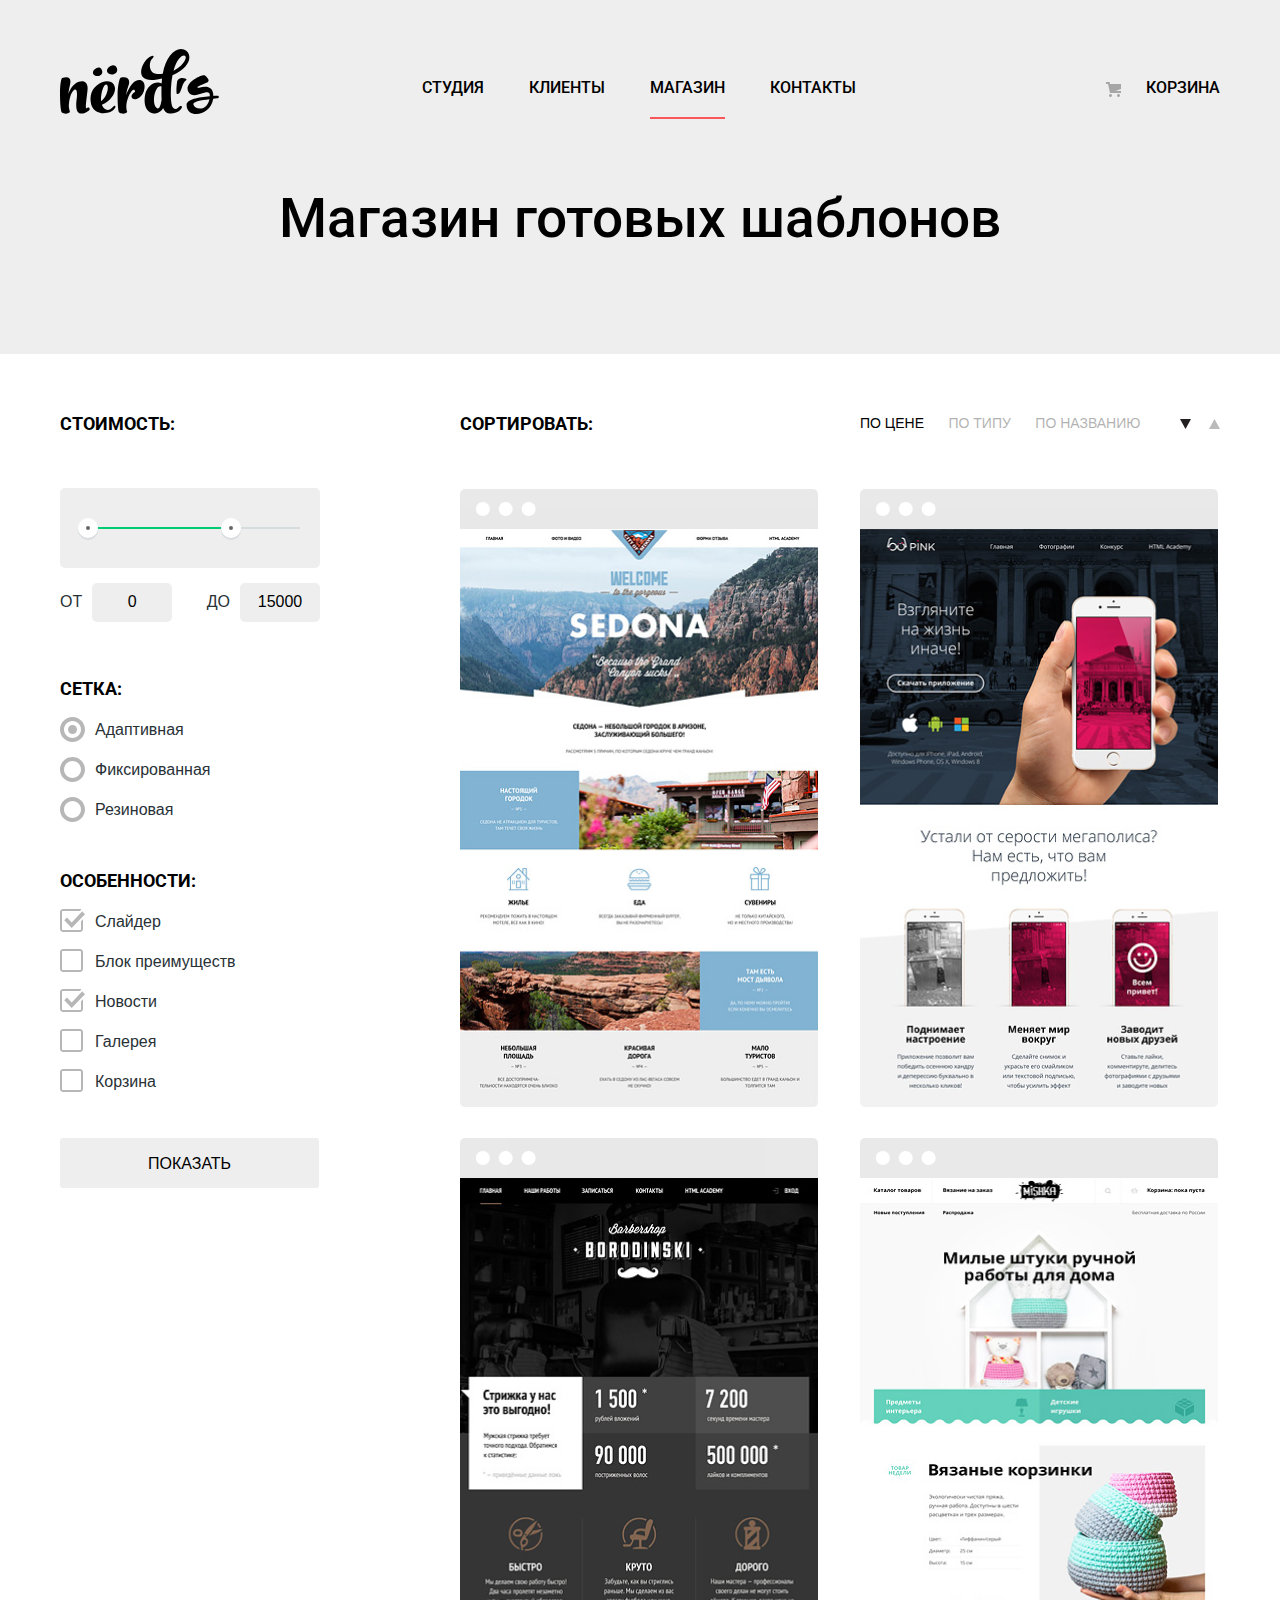
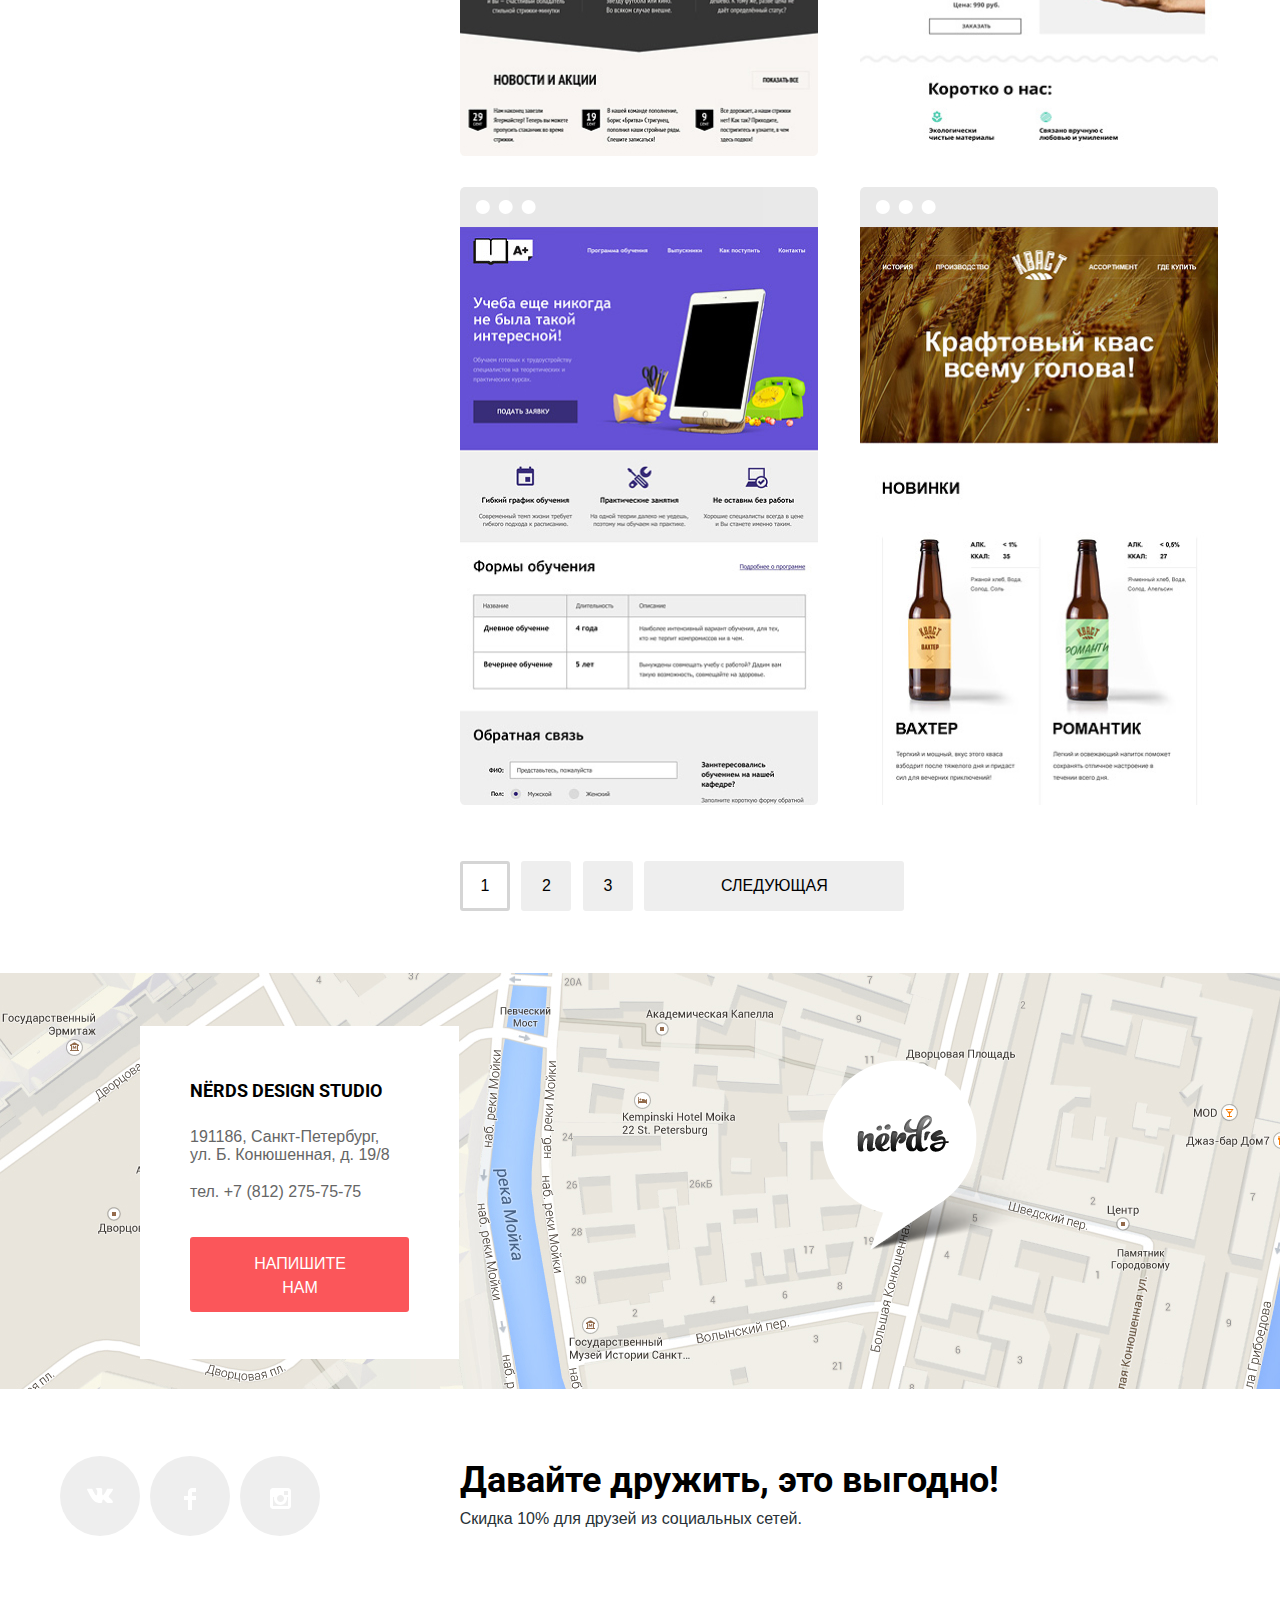
==== commit 49068705: "Update products.html" ====
--- a/products.html
+++ b/products.html
@@ -180,8 +180,10 @@
             </div>
             <div class="product-details">
               <a class="product-title" href="#">Sedona</a>
-              <p>Информационный сайт для&nbsp;туристов</p>
-              <span>9 900 ₽</span>
+              <div class="product-content">
+                <p>Информационный сайт для&nbsp;туристов</p>
+              </div>
+              <a class="button button-product" href="#">9 900 ₽</a>
             </div>
           </li>
 
@@ -200,8 +202,10 @@
             </div>
             <div class="product-details">
               <a class="product-title" href="#">Pink</a>
-              <p>Информационный сайт для&nbsp;туристов</p>
-              <span>9 900 ₽</span>
+              <div class="product-content">
+                <p>Информационный сайт для&nbsp;туристов</p>
+              </div>
+              <a class="button button-product" href="#">9 900 ₽</a>
             </div>
           </li>
 
@@ -220,8 +224,10 @@
             </div>
             <div class="product-details">
               <a class="product-title" href="#">Borodinski</a>
-              <p>Информационный сайт для&nbsp;туристов</p>
-              <span>9 900 ₽</span>
+              <div class="product-content">
+                <p>Информационный сайт для&nbsp;туристов</p>
+              </div>
+              <a class="button button-product" href="#">9 900 ₽</a>
             </div>
           </li>
 
@@ -240,8 +246,10 @@
             </div>
             <div class="product-details">
               <a class="product-title" href="#">Mishka</a>
-              <p>Информационный сайт для&nbsp;туристов</p>
-              <span>9 900 ₽</span>
+              <div class="product-content">
+                <p>Информационный сайт для&nbsp;туристов</p>
+              </div>
+              <a class="button button-product" href="#">9 900 ₽</a>
             </div>
           </li>
 
@@ -260,8 +268,10 @@
             </div>
             <div class="product-details">
               <a class="product-title" href="#">A+</a>
-              <p>Информационный сайт для&nbsp;туристов</p>
-              <span>9 900 ₽</span>
+              <div class="product-content">
+                <p>Информационный сайт для&nbsp;туристов</p>
+              </div>
+              <a class="button button-product" href="#">9 900 ₽</a>
             </div>
           </li>
 
@@ -280,8 +290,10 @@
             </div>
             <div class="product-details">
               <a class="product-title" href="#">Кваст</a>
-              <p>Информационный сайт для&nbsp;туристов</p>
-              <span>9 900 ₽</span>
+              <div class="product-content">
+                <p>Информационный сайт для&nbsp;туристов</p>
+              </div>
+              <a class="button button-product" href="#">9 900 ₽</a>
             </div>
           </li>
           <!--================End Product item  ================-->
@@ -308,7 +320,7 @@
       <div class="footer-marker"></div>
       <div class="live-map"><iframe
           src="https://www.google.com/maps/embed?pb=!1m18!1m12!1m3!1d1998.6037872533273!2d30.320858716096975!3d59.93871648187614!2m3!1f0!2f0!3f0!3m2!1i1024!2i768!4f13.1!3m3!1m2!1s0x4696310fca145cc1%3A0x42b32648d8238007!2z0JHQvtC70YzRiNCw0Y8g0JrQvtC90Y7RiNC10L3QvdCw0Y8g0YPQuy4sIDE5LzgsINCh0LDQvdC60YIt0J_QtdGC0LXRgNCx0YPRgNCzLCDQoNC-0YHRgdC40Y8sIDE5MTE4Ng!5e0!3m2!1sru!2ssi!4v1614347721164!5m2!1sru!2ssi"
-          width="1440" height="416" style="border:0;" allowfullscreen="" loading="lazy"></iframe></div>
+          height="416" style="border:0;" allowfullscreen="" loading="lazy"></iframe></div>
       <div class="footer-contacts ">
         <div class="footer-wrap ">
           <p class="footer-title">NЁRDS DESIGN STUDIO</p>
@@ -357,19 +369,18 @@
         <div class="form-line">
           <div class="input-wrap">
             <label for="form-name">Ваше имя:</label>
-            <input class="form-input form-name" id="form-name" type="text" name="form-name" placeholder="Имя Фамилия"
-              required>
+            <input class="form-input form-name" id="form-name" type="text" name="form-name" placeholder="Имя Фамилия">
           </div>
           <div class="input-wrap">
             <label for="form-email">Ваш email:</label>
             <input class="form-input form-email" id="form-email" type="email" name="form-email"
-              placeholder="email@example.com " required>
+              placeholder="email@example.com">
           </div>
         </div>
         <div class="form-message">
           <label for="form-message">Текст письма:</label>
-          <textarea class="form-input" minlength="20" id="form-message" rows="5" name="form-message"
-            placeholder="В свободной форме" required></textarea>
+          <textarea class="form-input form-message-field" minlength="20" id="form-message" rows="5" name="form-message"
+            placeholder="В свободной форме"></textarea>
         </div>
         <button class="button button-send" type="submit">Отправить</button>
       </form>
--- a/css/style.min.css
+++ b/css/style.min.css
@@ -1 +1 @@
-:root{--basic-black:#000000;--basic-dark:#283136;--basic-grey:#eeeeee;--basic-extra-grey:#666666;--basic-filter-range:#D7DCDF;--basic-white:#ffffff;--basic-green:#00CA74;--basic-yellow:#EFC849;--basic-red:#FB565A;--basic-red-hover:#E74246;--basic-red-active:#D7373B;--basic-green-hover:#00BC6C;--basic-green-active:#00AA62;--basic-yellow-hover:#EAB534;--basic-yellow-active:#E5A722;--basic-white-opacity:rgba(255, 255, 255, 0.3);--basic-black-opacity:rgba(0, 0, 0, 0.3);--basic-shadow:rgba(0, 1, 1, 0.1);--basic-grey-hover:#DFDFDF;--basic-grey-active:#D5D5D5}body{width:100%;margin:0 auto;padding:0;font-family:Roboto,Arial,sans-serif;font-size:16px;line-height:24px;font-weight:400;color:var(--basic-dark);background-color:var(--basic-white);display:-ms-grid;display:grid;-ms-grid-rows:-webkit-min-content 1fr -webkit-min-content;-ms-grid-rows:min-content 1fr min-content;grid-template-rows:-webkit-min-content 1fr -webkit-min-content;grid-template-rows:min-content 1fr min-content;-ms-flex-line-pack:start;align-content:start;min-height:100vh}a{text-decoration:none}img{max-width:100%;height:auto}.visually-hidden{position:absolute;width:1px;height:1px;margin:-1px;border:0;padding:0;white-space:nowrap;-webkit-clip-path:inset(100%);clip-path:inset(100%);clip:rect(0 0 0 0);overflow:hidden}.list-reset{margin:0;padding:0;list-style:none}.container{width:1160px;margin:0 auto}.main-header{background-color:var(--basic-grey)}.main-header-logo:hover{opacity:.5}.site-navigation{display:-webkit-box;display:-ms-flexbox;display:flex;-ms-flex-wrap:wrap;flex-wrap:wrap;padding-top:25px}.site-navigation li{margin-right:45px}.site-navigation li:last-child{margin-right:0}.cart-link,.main-navigation{margin:0;padding:0;line-height:30px;font-weight:500;color:var(--basic-black);text-transform:uppercase;position:relative}.cart-link{display:-webkit-box;display:-ms-flexbox;display:flex;padding-top:25px;padding-left:46px;-webkit-transition:color .35s ease-in-out;-o-transition:color .35s ease-in-out;transition:color .35s ease-in-out}.cart-link::before{content:' ';background-image:url(../img/cart-icon.svg);background-size:cover;height:15px;width:15px;position:absolute;left:6px;top:34px}.main-header-menu{display:-ms-grid;display:grid;-ms-grid-columns:164px 198px 1fr 198px -webkit-min-content;-ms-grid-columns:164px 198px 1fr 198px min-content;grid-template-columns:164px 1fr -webkit-min-content;grid-template-columns:164px 1fr min-content;margin:0 auto;padding-top:48px;-webkit-column-gap:198px;-moz-column-gap:198px;column-gap:198px}.menu-active{padding-bottom:20px;border-bottom:2px solid var(--basic-red)}.site-navigation-current a:not([href]){border-bottom:1px solid var(--basic-red);padding-bottom:12px}.site-navigation a{color:var(--basic-black);-webkit-transition:color .35s ease-in-out;-o-transition:color .35s ease-in-out;transition:color .35s ease-in-out}.cart-link:focus,.cart-link:hover,.site-navigation a:focus,.site-navigation a:hover{color:var(--basic-red)}.cart-link:active,.site-navigation a:active{color:var(--basic-black);opacity:.3}.slider{position:relative}.slides-list{position:relative}.slide-title{color:var(--basic-black);font-weight:500;font-size:55px;line-height:55px;margin:0}.slide-item{position:relative;margin:0;padding-top:72px;padding-bottom:79px;padding-right:66%;background-color:var(--basic-grey);background-repeat:no-repeat;background-size:760px 431px;background-position:99% 0;display:none}.slide-item-active{display:block}.slide-description{padding-bottom:37px;margin:0;padding-top:26px}.slide-img1{background-image:url(../img/slide1.jpg)}.slide-img2{background-image:url(../img/slide2.jpg)}.slide-img3{background-image:url(../img/slide3.jpg)}.slider-nav-list{position:absolute;bottom:90px;left:50%;-webkit-transform:translate(-50%);-ms-transform:translate(-50%);transform:translate(-50%)}.slider-nav-list li{display:inline-block;vertical-align:center;height:18px;width:18px;background-color:var(--basic-white);border-radius:50%;text-align:center;cursor:pointer;margin-right:13px}.slider-nav-list li:last-child{margin-right:0}.slider-nav-item-active{position:absolute;height:6px;width:6px;left:4px;top:4px;border-radius:50%;border:2px solid #c1c1c1}.about{border-bottom:2px solid var(--basic-grey);padding-bottom:81px}.about-list{display:-ms-grid;display:grid;-ms-grid-columns:300px 100px 300px 100px 300px;grid-template-columns:300px 300px 300px;-webkit-column-gap:100px;-moz-column-gap:100px;column-gap:100px;padding-top:82px}.about-title{color:var(--basic-black);font-weight:700;font-size:24px;line-height:30px;margin:0;margin-top:17px;text-transform:uppercase}.button{display:inline-block;vertical-align:center;text-align:center;color:var(--basic-white);vertical-align:middle;text-transform:uppercase;background-color:var(--basic-red);border:none;border-radius:3px;padding:17px 40px 15px 39px;cursor:pointer;-webkit-transition:background-color .35s ease-in-out;-o-transition:background-color .35s ease-in-out;transition:background-color .35s ease-in-out}.button:focus,.button:hover{background-color:var(--basic-red-hover)}.button-filter:focus{border:2px solid var(--basic-green)}.button:active{color:var(--basic-white-opacity);background-color:var(--basic-red-active);-webkit-box-shadow:inset 0 3px 0 var(--basic-shadow);box-shadow:inset 0 3px 0 var(--basic-shadow)}.feature-button{margin-top:16px;padding:14px 40px 12px 40px}.button-yellow{background-color:var(--basic-yellow)}.button-yellow:focus,.button-yellow:hover{color:var(--basic-white);background-color:var(--basic-yellow-hover)}.button-yellow:active{color:var(--basic-white-opacity);background-color:var(--basic-yellow-active);-webkit-box-shadow:inset 0 3px 0 var(--basic-shadow);box-shadow:inset 0 3px 0 var(--basic-shadow)}.button-green{background-color:var(--basic-green)}.button-green:focus,.button-green:hover{color:var(--basic-white);background-color:var(--basic-green-hover)}.button-green:active{color:var(--basic-white-opacity);background-color:var(--basic-green-active);-webkit-box-shadow:inset 0 3px 0 var(--basic-shadow);box-shadow:inset 0 3px 0 var(--basic-shadow)}.button-contact{padding:15px 44px 12px 45px;margin-top:33px}.button-send{width:260px;margin-top:44px}.button-slide{padding:14px 55px 13px 55px}.button-filter{color:var(--basic-black);background-color:var(--basic-grey);padding:17px 88px 15px 88px}.button-filter:focus,.button-filter:hover{color:var(--basic-black);background-color:var(--basic-grey-hover)}.button-filter:active{color:var(--basic-black-opacity);background-color:var(--basic-grey-active);-webkit-box-shadow:inset 0 3px 0 var(--basic-shadow);box-shadow:inset 0 3px 0 var(--basic-shadow)}.features{display:-ms-grid;display:grid;-ms-grid-columns:2fr 140px 1fr;grid-template-columns:2fr 1fr;grid-gap:140px;margin:0 auto;padding:0;padding-top:40px;border-bottom:2px solid var(--basic-grey);padding-bottom:47px}.feature-title-small{padding:24px 0 8px 0}.feature-title{color:var(--basic-black);font-weight:500;font-size:45px;line-height:45px;margin-top:32px;margin-bottom:35px}.achievements p,.feature-title-small{font-weight:700;text-transform:uppercase}.features-list{position:relative}.features-list li{padding-left:11px}.features-list li::before{display:inline-block;vertical-align:center;content:"";width:25px;height:2px;background:var(--basic-red);position:relative;left:-11px;top:-5px}.feature-item{padding-bottom:24px}.achievements p{color:var(--basic-black);padding-top:14px;text-align:center}.achievements-list dt{font-weight:700;font-size:45px;line-height:64px;text-align:left;color:var(--basic-black)}.achievements-list sup{font-size:62%}.achievements-list{width:360px;display:-ms-grid;display:grid;-ms-grid-columns:1fr 0 1fr 0 1fr;grid-template-columns:repeat(3,1fr);gap:12px 0;padding-top:14px}.achievements-list dt{-ms-grid-row:1;-ms-grid-row-span:1;grid-row:1/2}.achievements-list dd{line-height:18px;margin:0}.partners{margin:0 auto;padding:50px 0 35px 0;border-bottom:2px solid var(--basic-grey);margin-bottom:18px}.partner-item{display:-webkit-box;display:-ms-flexbox;display:flex;-webkit-box-pack:center;-ms-flex-pack:center;justify-content:center;-webkit-box-align:center;-ms-flex-align:center;align-items:center;position:relative}.partner-item img{opacity:.2;-webkit-transition:opacity .35s ease-in-out;-o-transition:opacity .35s ease-in-out;transition:opacity .35s ease-in-out}.partner-item:not(:last-child)::before{content:"";position:absolute;width:2px;height:52px;background:var(--basic-grey);right:-8%}.partner-item:focus img,.partner-item:hover img{opacity:1}.partner-item:active img{opacity:.2}.partners-list{display:-ms-grid;display:grid;-ms-grid-columns:260px 40px 260px 40px 260px 40px 260px;grid-template-columns:repeat(4,260px);gap:40px;-webkit-box-align:center;-ms-flex-align:center;align-items:center}.footer-map-container{position:relative;max-width:1440px;margin:0 auto}.footer-social{display:-ms-grid;display:grid;-ms-grid-columns:1fr 2fr;grid-template-columns:1fr 2fr;padding-top:65px}.footer-map{width:100%;height:416px;background-image:url(../img/map.jpg);background-color:var(--basic-grey-hover);background-repeat:no-repeat;background-size:cover}.live-map{position:absolute;top:0;left:0;z-index:2}.footer-marker{content:"";position:absolute;top:87px;left:822px;z-index:1;background-image:url(../img/map-marker.png);background-repeat:no-repeat;background-size:cover;width:230px;height:190px}.footer-contacts{position:absolute;top:53px;left:140px;z-index:2;width:319px;background-color:var(--basic-white)}.footer-wrap{padding:50px 50px 47px 50px}.footer-title{color:var(--basic-black);font-weight:700;font-size:18px;line-height:30px;padding-bottom:15px;margin:0}.footer-address,.footer-phone{color:var(--basic-extra-grey);font-size:16px;line-height:18px;margin:0;margin-top:7px}.footer-address{margin-bottom:16px}.social-button{height:81px;width:81px;background:-webkit-gradient(linear,left bottom,left top,from(#e1e1e1),to(#e1e1e1)),#fff;background:-o-linear-gradient(bottom,#e1e1e1,#e1e1e1),#fff;background:linear-gradient(0deg,#e1e1e1,#e1e1e1),#fff;border-radius:50%;text-align:center;cursor:pointer;margin-right:10px;-webkit-transition:background .35s ease-in-out;-o-transition:background .35s ease-in-out;transition:background .35s ease-in-out}.social-button:focus,.social-button:hover{background:var(--basic-red)}.social-button:active{background:var(--basic-grey)}.footer-text{margin-left:13px;margin-top:6px}.main-footer{position:relative;padding-top:62px;padding-bottom:52px}.footer-social h3{font-weight:700;font-size:36px;line-height:36px;color:var(--basic-black);margin:0}.footer-social p{line-height:22px;margin-top:10px}.footer-list{display:-webkit-box;display:-ms-flexbox;display:flex}.social-button svg{padding-top:32px}.popup{position:fixed;width:960px;margin:auto;left:50%;top:-100vh;-webkit-transform:translate(-50%,-50%);-ms-transform:translate(-50%,-50%);transform:translate(-50%,-50%);background:var(--basic-white);z-index:10;-webkit-box-shadow:0 20px 40px rgba(0,0,0,.4);box-shadow:0 20px 40px rgba(0,0,0,.4);-webkit-transition:top 1.35s ease-in-out;-o-transition:top 1.35s ease-in-out;transition:top 1.35s ease-in-out}.popup-wrap{padding:71px 100px 84px 100px;position:relative}.popup-wrap h2{margin:0;font-weight:700;font-size:45px;line-height:53px;color:var(--basic-black)}.popup form{padding-top:37px}.show-popup{top:50%}.hide-popup{top:-100vh}.form-message label,.input-wrap label{line-height:18px;font-weight:700;color:var(--basic-black)}.input-wrap{width:360px}.form-line{display:-webkit-box;display:-ms-flexbox;display:flex;-webkit-box-pack:justify;-ms-flex-pack:justify;justify-content:space-between}.form-line input{width:360px}.form-input,.form-message textarea{border:2px solid var(--basic-filter-range);-webkit-box-sizing:border-box;box-sizing:border-box;border-radius:3px;padding:16px;margin-top:9px}.form-message{display:block;padding-top:34px}.form-message textarea{width:760px;height:118px;resize:none}.popup-close{position:absolute;right:90px;top:78px;width:21px;height:21px;background-image:url(../img/close-cross.svg);background-repeat:no-repeat;background-position:0 0;opacity:.3;cursor:pointer;border:none;background-color:#fff;-webkit-transition:opacity .35s ease-in-out;-o-transition:opacity .35s ease-in-out;transition:opacity .35s ease-in-out}.popup-close:focus,.popup-close:hover{opacity:1}.popup-close:active{opacity:.3}.product-page-wrap{display:-ms-grid;display:grid;-ms-grid-columns:260px 140px 1fr;grid-template-columns:260px 1fr;gap:140px;padding-top:37px}.page-title{padding-bottom:71px;padding-top:34px;margin:0}h1{font-weight:500;font-size:55px;line-height:55px;color:var(--basic-black);text-align:center}.product-title,.small-title{font-weight:700;font-size:18px;line-height:30px;color:var(--basic-black);text-transform:uppercase}.product-title{-webkit-transition:color .35s ease-in-out;-o-transition:color .35s ease-in-out;transition:color .35s ease-in-out}.product-title:focus,.product-title:hover{color:var(--basic-red)}.product-title:active{color:var(--basic-grey-active)}.sidebar{padding-top:18px}.range-filter{width:260px;margin-top:49px;margin-bottom:22px;position:relative}.range-control{height:41px;background-color:var(--basic-grey);border-radius:5px;margin-bottom:15px;padding-top:39px;padding-right:20px;padding-left:20px}.range-control .range-scale{height:2px;background:var(--basic-filter-range)}.range-control .range-bar{width:70%;height:2px;background:var(--basic-green)}.range-control .toggle{width:4px;height:4px;padding:0;border:8px solid var(--basic-white);background-color:var(--basic-extra-grey);border-radius:50%;-webkit-box-shadow:0 2px 1px 0 var(--basic-filter-range);box-shadow:0 2px 1px 0 var(--basic-filter-range);position:absolute;top:22%;cursor:pointer}.range-control .toggle-min{left:5%}.range-control .toggle-max{left:65%}.price-controls{display:-webkit-box;display:-ms-flexbox;display:flex;-webkit-box-pack:justify;-ms-flex-pack:justify;justify-content:space-between}.price-controls label{text-transform:uppercase}.price-controls input{width:60px;padding:10px;margin-left:10px;text-align:center;border:none;border-radius:5px;background:var(--basic-grey)}.filter fieldset{padding:0;margin:0;margin-bottom:30px;border:none}.fieldset-list{line-height:40px;padding-top:6px;padding-bottom:6px}.filter-input:focus+label::before{outline:solid;outline:5px auto -webkit-focus-ring-color}.products-filter li{color:var(--basic-black);font-size:14px;line-height:18px;text-transform:uppercase;text-align:center;display:inline;padding-right:20px}.products-filter li>:not(.products-filter-current){opacity:.3;color:var(--basic-black);-webkit-transition:opacity .35s ease-in-out;-o-transition:opacity .35s ease-in-out;transition:opacity .35s ease-in-out}.products-filter li>:not(.products-filter-current):hover{opacity:1}.products-filter{margin-top:20px}.filter-container{display:-ms-grid;display:grid;width:760px;-ms-grid-columns:1fr 40px 1fr;grid-template-columns:1fr 1fr;gap:40px;margin:0 auto;padding:0}.filter-option label{display:block;position:relative;cursor:pointer;-webkit-user-select:none;-moz-user-select:none;-ms-user-select:none;user-select:none}.filter-label{padding-left:35px}.filter-input-checkbox+label::before{content:"";position:absolute;left:0;top:7px;height:23px;width:25px;background-image:url(../img/checkbox-off.svg);background-repeat:no-repeat;background-position:0 0;opacity:.4}.filter-input-checkbox:checked+label::before{content:"";background-image:url(../img/checkbox-on.svg);opacity:.4}.filter-input-checkbox:checked:hover+label::before{opacity:1}.filter-input-radio+label::before{content:"";position:absolute;left:0;top:7px;height:25px;width:25px;background-image:url(../img/radio-off.svg);background-repeat:no-repeat;background-position:0 0;opacity:.4}.filter-label:hover::before{opacity:1}.filter-input-radio:checked+label::before{content:"";background-image:url(../img/radio-on.svg);opacity:.4}.filter-input-radio:disabled+label{opacity:.3}.sort-main{display:-webkit-box;display:-ms-flexbox;display:flex;-webkit-box-pack:justify;-ms-flex-pack:justify;justify-content:space-between}.products-filter-sort{display:-webkit-box;display:-ms-flexbox;display:flex;-webkit-box-align:center;-ms-flex-align:center;align-items:center;width:40px;-webkit-box-pack:justify;-ms-flex-pack:justify;justify-content:space-between}.filter-sort a>svg{opacity:.3;-webkit-transition:opacity .35s ease-in-out;-o-transition:opacity .35s ease-in-out;transition:opacity .35s ease-in-out}.filter-sort a>svg:hover{opacity:1}.filter-sort-active a>svg{opacity:1}.products-wrap{display:-ms-grid;display:grid;width:760px;-ms-grid-rows:auto 1fr auto;grid-template-rows:auto 1fr auto}.products-container{padding-top:32px}.products-list{display:-ms-grid;display:grid;width:760px;-ms-grid-columns:1fr 40px 1fr;grid-template-columns:1fr 1fr;margin-bottom:25px;gap:30px 40px}.product-item{width:358px;min-height:619px;position:relative;border-radius:5px;overflow:hidden}.product-details{background:var(--basic-grey);display:-webkit-box;display:-ms-flexbox;display:flex;-webkit-box-orient:vertical;-webkit-box-direction:normal;-ms-flex-direction:column;flex-direction:column;-webkit-box-pack:center;-ms-flex-pack:center;justify-content:center;-webkit-box-align:center;-ms-flex-align:center;align-items:center;padding:20px 40px 40px 40px;position:absolute;bottom:-230px;-webkit-transition:bottom .9s ease-in-out;-o-transition:bottom .9s ease-in-out;transition:bottom .9s ease-in-out}.product-item:hover .product-details{bottom:0}.product-item:hover{-webkit-box-shadow:0 6px 15px rgba(0,1,1,.25);box-shadow:0 6px 15px rgba(0,1,1,.25);-webkit-transition:box-shadow .9s ease-in-out;-o-transition:box-shadow .9s ease-in-out;-webkit-transition:-webkit-box-shadow .9s ease-in-out;transition:-webkit-box-shadow .9s ease-in-out;transition:box-shadow .9s ease-in-out;transition:box-shadow .9s ease-in-out,-webkit-box-shadow .9s ease-in-out}.product-details p{margin-bottom:30px;margin-top:13px}.product-img{display:-ms-grid;display:grid;-ms-grid-rows:auto 1fr;grid-template-rows:auto 1fr}.product-img svg{opacity:.12;-webkit-transition:opacity .35s ease-in-out;-o-transition:opacity .35s ease-in-out;transition:opacity .35s ease-in-out}.product-item:hover .product-img svg{opacity:1}.product-details p,.product-title p{line-height:18px;text-align:center}.product-details span{display:inline-block;vertical-align:center;text-align:center;color:var(--basic-white);text-transform:uppercase;background-color:var(--basic-red);border-radius:3px;padding:17px 72px 15px 72px;cursor:default}.pagination-list{padding-top:30px}.pagination-list li{display:inline-block;vertical-align:center;text-align:center;margin-right:7px;text-transform:uppercase}.pagination-item a{color:var(--basic-black);background-color:var(--basic-grey);width:50px;min-height:50px;display:-webkit-box;display:-ms-flexbox;display:flex;-webkit-box-pack:center;-ms-flex-pack:center;justify-content:center;-webkit-box-align:center;-ms-flex-align:center;align-items:center;border-radius:3px;-webkit-transition:background-color .35s ease-in-out;-o-transition:background-color .35s ease-in-out;transition:background-color .35s ease-in-out}.pagination-list li:last-child a{width:260px}.pagination-item a:focus,.pagination-item a:hover{background-color:var(--basic-grey-hover)}.pagination-item a:active{background-color:var(--basic-grey-active);-webkit-box-shadow:inset 0 3px 0 rgba(0,1,1,.1);box-shadow:inset 0 3px 0 rgba(0,1,1,.1)}.pagination-item-current a,.pagination-item-current a:active,.pagination-item-current a:focus,.pagination-item-current a:hover{color:var(--basic-black);background-color:var(--basic-white);border:3px solid var(--basic-grey-active);-webkit-box-sizing:border-box;box-sizing:border-box;border-radius:3px}+:root{--basic-black:#000000;--basic-dark:#283136;--basic-grey:#eeeeee;--basic-extra-grey:#666666;--basic-extra-dark-grey:#444444;--basic-filter-range:#D7DCDF;--basic-white:#ffffff;--basic-green:#00CA74;--basic-yellow:#EFC849;--basic-red:#FB565A;--basic-red-hover:#E74246;--basic-red-active:#D7373B;--basic-green-hover:#00BC6C;--basic-green-active:#00AA62;--basic-yellow-hover:#EAB534;--basic-yellow-active:#E5A722;--basic-white-opacity:rgba(255, 255, 255, 0.3);--basic-black-opacity:rgba(0, 0, 0, 0.3);--basic-shadow:rgba(0, 1, 1, 0.1);--basic-extra-shadow:rgba(0, 0, 0, 0.4);--basic-product-box-shadow:rgba(0, 1, 1, 0.25);--basic-pagination-active:rgba(0, 1, 1, 0.1);--basic-grey-hover:#DFDFDF;--basic-grey-active:#D5D5D5;--basic-slider-nav:#C1C1C1}body{width:100%;margin:0 auto;padding:0;font-family:Roboto,Arial,sans-serif;font-size:16px;line-height:24px;font-weight:400;color:var(--basic-dark);background-color:var(--basic-white);display:-ms-grid;display:grid;-ms-grid-rows:-webkit-min-content 1fr -webkit-min-content;-ms-grid-rows:min-content 1fr min-content;grid-template-rows:-webkit-min-content 1fr -webkit-min-content;grid-template-rows:min-content 1fr min-content;-ms-flex-line-pack:start;align-content:start;min-height:100vh}@font-face{font-family:Roboto;font-weight:400;font-style:normal;src:local("Roboto"),url(fonts/roboto.woff2) format("woff2"),url(fonts/roboto.woff) format("woff")}@font-face{font-family:"Roboto Bold";font-weight:700;font-style:normal;src:local("Roboto Bold"),url(fonts/robotobold.woff2) format("woff2"),url(fonts/robotobold.woff) format("woff")}@font-face{font-family:"Roboto Medium";font-weight:500;font-style:normal;src:local("Roboto Medium"),url(fonts/robotomedium.woff2) format("woff2"),url(fonts/robotomedium.woff) format("woff")}a{text-decoration:none}img{max-width:100%;height:auto}*,::after,::before,html{-webkit-box-sizing:border-box;box-sizing:border-box}.visually-hidden{position:absolute;width:1px;height:1px;margin:-1px;border:0;padding:0;white-space:nowrap;-webkit-clip-path:inset(100%);clip-path:inset(100%);clip:rect(0 0 0 0);overflow:hidden}.list-reset{margin:0;padding:0;list-style:none}.container{width:1160px;margin:0 auto}.main-header{background-color:var(--basic-grey)}.main-header-logo:focus,.main-header-logo:hover{opacity:.7}.main-header-logo:active{opacity:.3}.site-navigation{display:-webkit-box;display:-ms-flexbox;display:flex;-ms-flex-wrap:wrap;flex-wrap:wrap;padding-top:25px}.site-navigation li{margin-right:45px;margin-bottom:17px}.site-navigation li:last-child{margin-right:0}.cart-link,.main-navigation{margin:0;padding:0;line-height:30px;font-weight:500;color:var(--basic-black);text-transform:uppercase;position:relative}.cart-link{display:-webkit-box;display:-ms-flexbox;display:flex;padding-top:25px;padding-left:46px;-webkit-transition:color .35s ease-in-out;-o-transition:color .35s ease-in-out;transition:color .35s ease-in-out}.cart-link::before{content:' ';background-image:url(../img/cart-icon.svg);background-size:cover;height:15px;width:15px;position:absolute;left:6px;top:34px}.main-header-menu{display:-ms-grid;display:grid;-ms-grid-columns:164px 198px 1fr 198px -webkit-min-content;-ms-grid-columns:164px 198px 1fr 198px min-content;grid-template-columns:164px 1fr -webkit-min-content;grid-template-columns:164px 1fr min-content;margin:0 auto;padding-top:48px;-webkit-column-gap:198px;-moz-column-gap:198px;column-gap:198px}.menu-active{padding-bottom:20px;border-bottom:2px solid var(--basic-red)}.site-navigation-current a:not([href]){border-bottom:1px solid var(--basic-red);padding-bottom:12px}.site-navigation a{color:var(--basic-black);-webkit-transition:color .35s ease-in-out;-o-transition:color .35s ease-in-out;transition:color .35s ease-in-out}.cart-link:focus,.cart-link:hover,.site-navigation a:focus,.site-navigation a:hover{color:var(--basic-red)}.cart-link:active,.site-navigation a:active{color:var(--basic-black);opacity:.3}.slider{position:relative}.slides-list{position:relative}.slide-title{color:var(--basic-black);font-weight:500;font-size:55px;line-height:55px;margin:0}.slide-item{position:relative;margin:0;padding-top:72px;padding-bottom:79px;padding-right:66%;background-color:var(--basic-grey);background-repeat:no-repeat;background-size:760px 431px;background-position:99% -7px;display:none}.slide-item-active{display:block}.slide-description{padding-bottom:37px;margin:0;padding-top:26px}.slide-img1{background-image:url(../img/slide1.jpg)}.slide-img2{background-image:url(../img/slide2.jpg)}.slide-img3{background-image:url(../img/slide3.jpg)}.slider-nav-list{position:absolute;bottom:90px;left:50%;-webkit-transform:translate(-50%);-ms-transform:translate(-50%);transform:translate(-50%)}.slider-nav-list li{display:inline-block;vertical-align:center;margin-right:13px}.slider-nav-item{height:18px;width:18px;background-color:var(--basic-white);border-radius:50%;text-align:center;cursor:pointer;border:none}.slider-nav-list li:last-child{margin-right:0}.slider-nav-item-active:before{position:absolute;content:"";height:10px;width:10px;left:4px;top:13px;border-radius:50%;border:2px solid var(--basic-slider-nav)}.about{border-bottom:2px solid var(--basic-grey);padding-bottom:81px}.about-list{display:-ms-grid;display:grid;-ms-grid-columns:300px 100px 300px 100px 300px;grid-template-columns:300px 300px 300px;-webkit-column-gap:100px;-moz-column-gap:100px;column-gap:100px;padding-top:82px}.about-title{color:var(--basic-black);font-weight:700;font-size:24px;line-height:30px;margin:0;margin-top:17px;text-transform:uppercase}.button{display:inline-block;vertical-align:center;text-align:center;color:var(--basic-white);vertical-align:middle;text-transform:uppercase;background-color:var(--basic-red);border:none;border-radius:3px;padding:17px 40px 15px 39px;cursor:pointer;-webkit-transition:background-color .35s ease-in-out;-o-transition:background-color .35s ease-in-out;transition:background-color .35s ease-in-out}.button:focus,.button:hover{background-color:var(--basic-red-hover)}.button:active{color:var(--basic-white-opacity);background-color:var(--basic-red-active);-webkit-box-shadow:inset 0 3px 0 var(--basic-shadow);box-shadow:inset 0 3px 0 var(--basic-shadow)}.feature-button{margin-top:16px;padding:14px 40px 12px 40px}.button-product{padding:17px 72px 15px 72px;position:absolute;bottom:44px}.button-yellow{background-color:var(--basic-yellow)}.button-yellow:focus,.button-yellow:hover{color:var(--basic-white);background-color:var(--basic-yellow-hover)}.button-yellow:active{color:var(--basic-white-opacity);background-color:var(--basic-yellow-active);-webkit-box-shadow:inset 0 3px 0 var(--basic-shadow);box-shadow:inset 0 3px 0 var(--basic-shadow)}.button-green{background-color:var(--basic-green)}.button-green:focus,.button-green:hover{color:var(--basic-white);background-color:var(--basic-green-hover)}.button-green:active{color:var(--basic-white-opacity);background-color:var(--basic-green-active);-webkit-box-shadow:inset 0 3px 0 var(--basic-shadow);box-shadow:inset 0 3px 0 var(--basic-shadow)}.button-contact{padding:15px 44px 12px 45px;margin-top:33px}.button-send{width:260px;margin-top:44px}.button-slide{padding:14px 55px 13px 55px}.button-filter{color:var(--basic-black);background-color:var(--basic-grey);padding:17px 88px 15px 88px}.button-filter:focus,.button-filter:hover{color:var(--basic-black);background-color:var(--basic-grey-hover)}.button-filter:active{color:var(--basic-black-opacity);background-color:var(--basic-grey-active);-webkit-box-shadow:inset 0 3px 0 var(--basic-shadow);box-shadow:inset 0 3px 0 var(--basic-shadow)}.features{display:-ms-grid;display:grid;-ms-grid-columns:2fr 140px 1fr;grid-template-columns:2fr 1fr;grid-gap:140px;margin:0 auto;padding:0;padding-top:40px;border-bottom:2px solid var(--basic-grey);padding-bottom:47px}.feature-title-small{padding:24px 0 8px 0}.feature-title{color:var(--basic-black);font-weight:500;font-size:45px;line-height:45px;margin-top:32px;margin-bottom:35px}.achievements p,.feature-title-small{font-weight:700;text-transform:uppercase}.features-list{position:relative}.features-list li{padding-left:11px}.features-list li::before{display:inline-block;vertical-align:center;content:"";width:25px;height:2px;background:var(--basic-red);position:relative;left:-11px;top:-5px}.feature-item{padding-bottom:24px}.achievements p{color:var(--basic-black);padding-top:14px;text-align:center}.achievements-list dt{font-weight:700;font-size:45px;line-height:64px;text-align:left;color:var(--basic-black)}.achievements-list sup{font-size:62%}.achievements-list{width:360px;display:-ms-grid;display:grid;-ms-grid-columns:1fr 0 1fr 0 1fr;grid-template-columns:repeat(3,1fr);gap:12px 0;padding-top:14px}.achievements-list dt{-ms-grid-row:1;-ms-grid-row-span:1;grid-row:1/2}.achievements-list dd{line-height:18px;margin:0}.partners{margin:0 auto;padding:50px 0 35px 0;border-bottom:2px solid var(--basic-grey);margin-bottom:25px}.partner-item{display:-webkit-box;display:-ms-flexbox;display:flex;-webkit-box-pack:center;-ms-flex-pack:center;justify-content:center;-webkit-box-align:center;-ms-flex-align:center;align-items:center;position:relative}.partner-item img{opacity:.2;-webkit-transition:opacity .35s ease-in-out;-o-transition:opacity .35s ease-in-out;transition:opacity .35s ease-in-out}.partner-item:not(:last-child)::before{content:"";position:absolute;width:2px;height:52px;background:var(--basic-grey);right:-8%}.partner-item a:focus img,.partner-item a:hover img{opacity:1}.partner-item a:active img{opacity:.1}.partners-list{display:-ms-grid;display:grid;-ms-grid-columns:260px 40px 260px 40px 260px 40px 260px;grid-template-columns:repeat(4,260px);gap:40px;-webkit-box-align:center;-ms-flex-align:center;align-items:center}.footer-map-container{position:relative;max-width:1440px;margin:0 auto}.live-map iframe{width:100%}.footer-social{display:-ms-grid;display:grid;-ms-grid-columns:1fr 2fr;grid-template-columns:1fr 2fr;padding-top:67px}.footer-map{width:100%;height:416px;background-image:url(../img/map.jpg);background-color:var(--basic-grey-hover);background-repeat:no-repeat;background-size:cover}.live-map{position:absolute;top:0;left:0;z-index:2;width:100%}.footer-marker{content:"";position:absolute;top:87px;left:822px;z-index:1;background-image:url(../img/map-marker.png);background-repeat:no-repeat;background-size:cover;width:230px;height:190px}.footer-contacts{position:absolute;top:53px;left:140px;z-index:2;width:319px;background-color:var(--basic-white)}.footer-wrap{padding:50px 50px 47px 50px}.footer-title{color:var(--basic-black);font-weight:700;font-size:18px;line-height:30px;padding-bottom:15px;margin:0}.footer-address,.footer-phone{color:var(--basic-extra-grey);font-size:16px;line-height:18px;margin:0;margin-top:7px}.footer-address{margin-bottom:16px}.social-button a{display:block;height:80px;width:80px;background:var(--basic-grey);border-radius:50%;text-align:center;cursor:pointer;margin-right:10px;-webkit-transition:background .35s ease-in-out;-o-transition:background .35s ease-in-out;transition:background .35s ease-in-out}.social-button a:focus,.social-button a:hover{background:var(--basic-red)}.social-button a:active{background:var(--basic-red-active)}.social-button a:active svg{opacity:.3}.footer-text{margin-left:13px;margin-top:6px}.main-footer{position:relative;padding-top:55px;padding-bottom:52px}.footer-social h3{font-weight:700;font-size:36px;line-height:36px;color:var(--basic-black);margin:0}.footer-social p{line-height:22px;margin-top:10px}.footer-list{display:-webkit-box;display:-ms-flexbox;display:flex}.social-button svg{margin-top:32px}.popup{position:fixed;width:960px;margin:auto;left:50%;top:-100vh;-webkit-transform:translate(-50%,-50%);-ms-transform:translate(-50%,-50%);transform:translate(-50%,-50%);background:var(--basic-white);z-index:10;-webkit-box-shadow:0 20px 40px var(--basic-extra-shadow);box-shadow:0 20px 40px var(--basic-extra-shadow);-webkit-transition:top 1.35s ease-in-out;-o-transition:top 1.35s ease-in-out;transition:top 1.35s ease-in-out}.popup-wrap{padding:62px 100px 84px 100px;position:relative}.popup-wrap h2{margin:0;font-weight:700;font-size:45px;line-height:53px;color:var(--basic-black)}.popup form{padding-top:37px}.show-popup{top:50vh}.hide-popup{top:-100vh}.form-message label,.input-wrap label{line-height:18px;font-weight:700;color:var(--basic-black)}.input-wrap{width:360px}.form-line{display:-webkit-box;display:-ms-flexbox;display:flex;-webkit-box-pack:justify;-ms-flex-pack:justify;justify-content:space-between}.form-line input{width:360px;height:50px}.form-input,.form-message-field{border:2px solid var(--basic-filter-range);-webkit-box-sizing:border-box;box-sizing:border-box;border-radius:3px;padding:16px;margin-top:4px}.invalid-value{border:2px solid var(--basic-red);color:var(--basic-red)}.input-wrap input:focus{border:2px solid var(--basic-black);color:var(--basic-extra-dark-grey)}.form-message textarea:focus{border:2px solid var(--basic-black);color:var(--basic-extra-dark-grey)}.form-message{display:block;padding-top:34px}.form-message textarea{width:760px;height:118px;resize:none}.popup-close{position:absolute;right:90px;top:78px;width:21px;height:21px;background-image:url(../img/close-cross.svg);background-repeat:no-repeat;background-position:0 0;opacity:.3;cursor:pointer;border:none;background-color:#fff;-webkit-transition:opacity .35s ease-in-out;-o-transition:opacity .35s ease-in-out;transition:opacity .35s ease-in-out}.popup-close:focus,.popup-close:hover{opacity:1}.popup-close:active{opacity:.1}.product-page-wrap{display:-ms-grid;display:grid;-ms-grid-columns:260px 140px 1fr;grid-template-columns:260px 1fr;gap:140px;padding-top:37px}.page-title{padding-bottom:71px;padding-top:34px;margin:0}h1{font-weight:500;font-size:55px;line-height:55px;color:var(--basic-black);text-align:center}.product-title,.small-title{font-weight:700;font-size:18px;line-height:30px;color:var(--basic-black);text-transform:uppercase;opacity:1}.product-title{-webkit-transition:color .35s ease-in-out;-o-transition:color .35s ease-in-out;transition:color .35s ease-in-out}.product-title:focus,.product-title:hover{color:var(--basic-red);opacity:1}.product-title:active{color:var(--basic-black);opacity:.3}.sidebar{padding-top:18px}.range-filter{width:260px;margin-top:49px;margin-bottom:22px;position:relative}.range-control{height:80px;background-color:var(--basic-grey);border-radius:5px;margin-bottom:15px;padding-top:39px;padding-right:20px;padding-left:20px}.range-control .range-scale{height:2px;background:var(--basic-filter-range)}.range-control .range-bar{width:70%;height:2px;background:var(--basic-green)}.range-control .toggle{width:20px;height:20px;padding:0;border:8px solid var(--basic-white);background-color:var(--basic-extra-grey);border-radius:50%;-webkit-box-shadow:0 2px 1px 0 var(--basic-filter-range);box-shadow:0 2px 1px 0 var(--basic-filter-range);position:absolute;top:22%;cursor:pointer}.range-control .toggle-min{left:5%}.range-control .toggle-max{left:65%}.price-controls{display:-webkit-box;display:-ms-flexbox;display:flex;-webkit-box-pack:justify;-ms-flex-pack:justify;justify-content:space-between}.price-controls label{text-transform:uppercase}.price-controls input{width:80px;padding:10px;margin-left:10px;text-align:center;border:none;border-radius:5px;background:var(--basic-grey)}.filter fieldset{padding:0;margin:0;margin-bottom:30px;border:none}.fieldset-list{line-height:40px;padding-top:6px;padding-bottom:6px}.filter-input-checkbox:checked:focus+label::before,.filter-input:focus+label::before{opacity:1}.filter-input-radio:checked:focus+label::before,.filter-input-radio:focus+label::before{opacity:1}.products-filter li{color:var(--basic-black);font-size:14px;line-height:18px;text-transform:uppercase;text-align:center;display:inline;padding-right:20px}.products-filter li>:not(.products-filter-current){opacity:.3;color:var(--basic-black);-webkit-transition:opacity .35s ease-in-out;-o-transition:opacity .35s ease-in-out;transition:opacity .35s ease-in-out}.products-filter li>:not(.products-filter-current):hover{opacity:1}.products-filter{margin-top:20px}.filter-container{display:-ms-grid;display:grid;width:760px;-ms-grid-columns:1fr 40px 1fr;grid-template-columns:1fr 1fr;gap:40px;margin:0 auto;padding:0}.filter-option label{display:block;position:relative;cursor:pointer;-webkit-user-select:none;-moz-user-select:none;-ms-user-select:none;user-select:none}.filter-label{padding-left:35px}.filter-input-checkbox+label::before{content:"";position:absolute;left:0;top:7px;height:23px;width:25px;background-image:url(../img/checkbox-off.svg);background-repeat:no-repeat;background-position:0 0;opacity:.4}.filter-input-checkbox:checked+label::before{content:"";background-image:url(../img/checkbox-on.svg);opacity:.4}.filter-input-checkbox:checked:hover+label::before{opacity:1}.filter-input-checkbox:disabled+label{opacity:.1}.filter-input-radio+label::before{content:"";position:absolute;left:0;top:7px;height:25px;width:25px;background-image:url(../img/radio-off.svg);background-repeat:no-repeat;background-position:0 0;opacity:.4}.filter-label:hover::before{opacity:1}.filter-input-radio:checked+label::before{content:"";background-image:url(../img/radio-on.svg);opacity:.4}.filter-input-radio:disabled+label{opacity:.3}.sort-main{display:-webkit-box;display:-ms-flexbox;display:flex;-webkit-box-pack:justify;-ms-flex-pack:justify;justify-content:space-between}.products-filter-sort{display:-webkit-box;display:-ms-flexbox;display:flex;-webkit-box-align:center;-ms-flex-align:center;align-items:center;width:40px;-webkit-box-pack:justify;-ms-flex-pack:justify;justify-content:space-between}.filter-sort a>svg{opacity:.3;-webkit-transition:opacity .35s ease-in-out;-o-transition:opacity .35s ease-in-out;transition:opacity .35s ease-in-out}.filter-sort a>svg:hover{opacity:1}.filter-sort-active a>svg{opacity:1}.products-wrap{display:-ms-grid;display:grid;width:760px;-ms-grid-rows:auto 1fr auto;grid-template-rows:auto 1fr auto}.products-container{padding-top:32px}.products-list{display:-ms-grid;display:grid;width:760px;-ms-grid-columns:1fr 40px 1fr;grid-template-columns:1fr 1fr;margin-bottom:25px;gap:30px 40px}.product-item{width:358px;min-height:619px;position:relative;border-radius:5px;overflow:hidden}.product-details{background:var(--basic-grey);display:-webkit-box;display:-ms-flexbox;display:flex;overflow:auto;max-height:100%;-webkit-box-orient:vertical;-webkit-box-direction:normal;-ms-flex-direction:column;flex-direction:column;-webkit-box-pack:center;-ms-flex-pack:center;justify-content:center;-webkit-box-align:center;-ms-flex-align:center;align-items:center;padding:20px 40px 100px 40px;position:absolute;bottom:-100%;-webkit-transition:bottom .9s ease-in-out;-o-transition:bottom .9s ease-in-out;transition:bottom .9s ease-in-out}.product-content{overflow:auto}.product-item:hover .product-details{bottom:0}.product-item:hover{-webkit-box-shadow:0 6px 15px var(--basic-product-box-shadow);box-shadow:0 6px 15px var(--basic-product-box-shadow);-webkit-transition:box-shadow .9s ease-in-out;-o-transition:box-shadow .9s ease-in-out;-webkit-transition:-webkit-box-shadow .9s ease-in-out;transition:-webkit-box-shadow .9s ease-in-out;transition:box-shadow .9s ease-in-out;transition:box-shadow .9s ease-in-out,-webkit-box-shadow .9s ease-in-out}.product-content p{margin-bottom:30px;margin-top:13px}.product-img{display:-ms-grid;display:grid;-ms-grid-rows:auto 1fr;grid-template-rows:auto 1fr}.product-img svg{opacity:.12;-webkit-transition:opacity .35s ease-in-out;-o-transition:opacity .35s ease-in-out;transition:opacity .35s ease-in-out}.product-item:hover .product-img svg{opacity:1}.product-content p,.product-title p{line-height:18px;text-align:center}.pagination-list{padding-top:30px}.pagination-list li{display:inline-block;vertical-align:center;text-align:center;margin-right:7px;margin-bottom:7px;text-transform:uppercase}.pagination-item a{color:var(--basic-black);background-color:var(--basic-grey);width:50px;min-height:50px;display:-webkit-box;display:-ms-flexbox;display:flex;-webkit-box-pack:center;-ms-flex-pack:center;justify-content:center;-webkit-box-align:center;-ms-flex-align:center;align-items:center;border-radius:3px;-webkit-transition:background-color .35s ease-in-out;-o-transition:background-color .35s ease-in-out;transition:background-color .35s ease-in-out}.pagination-list li:last-child a{width:260px}.pagination-item a:focus,.pagination-item a:hover{background-color:var(--basic-grey-hover)}.pagination-item a:active{background-color:var(--basic-grey-active);-webkit-box-shadow:inset 0 3px 0 var(--basic-pagination-active);box-shadow:inset 0 3px 0 var(--basic-pagination-active)}.pagination-item-current a,.pagination-item-current a:active,.pagination-item-current a:focus,.pagination-item-current a:hover{color:var(--basic-black);background-color:var(--basic-white);border:3px solid var(--basic-grey-active);-webkit-box-sizing:border-box;box-sizing:border-box;border-radius:3px}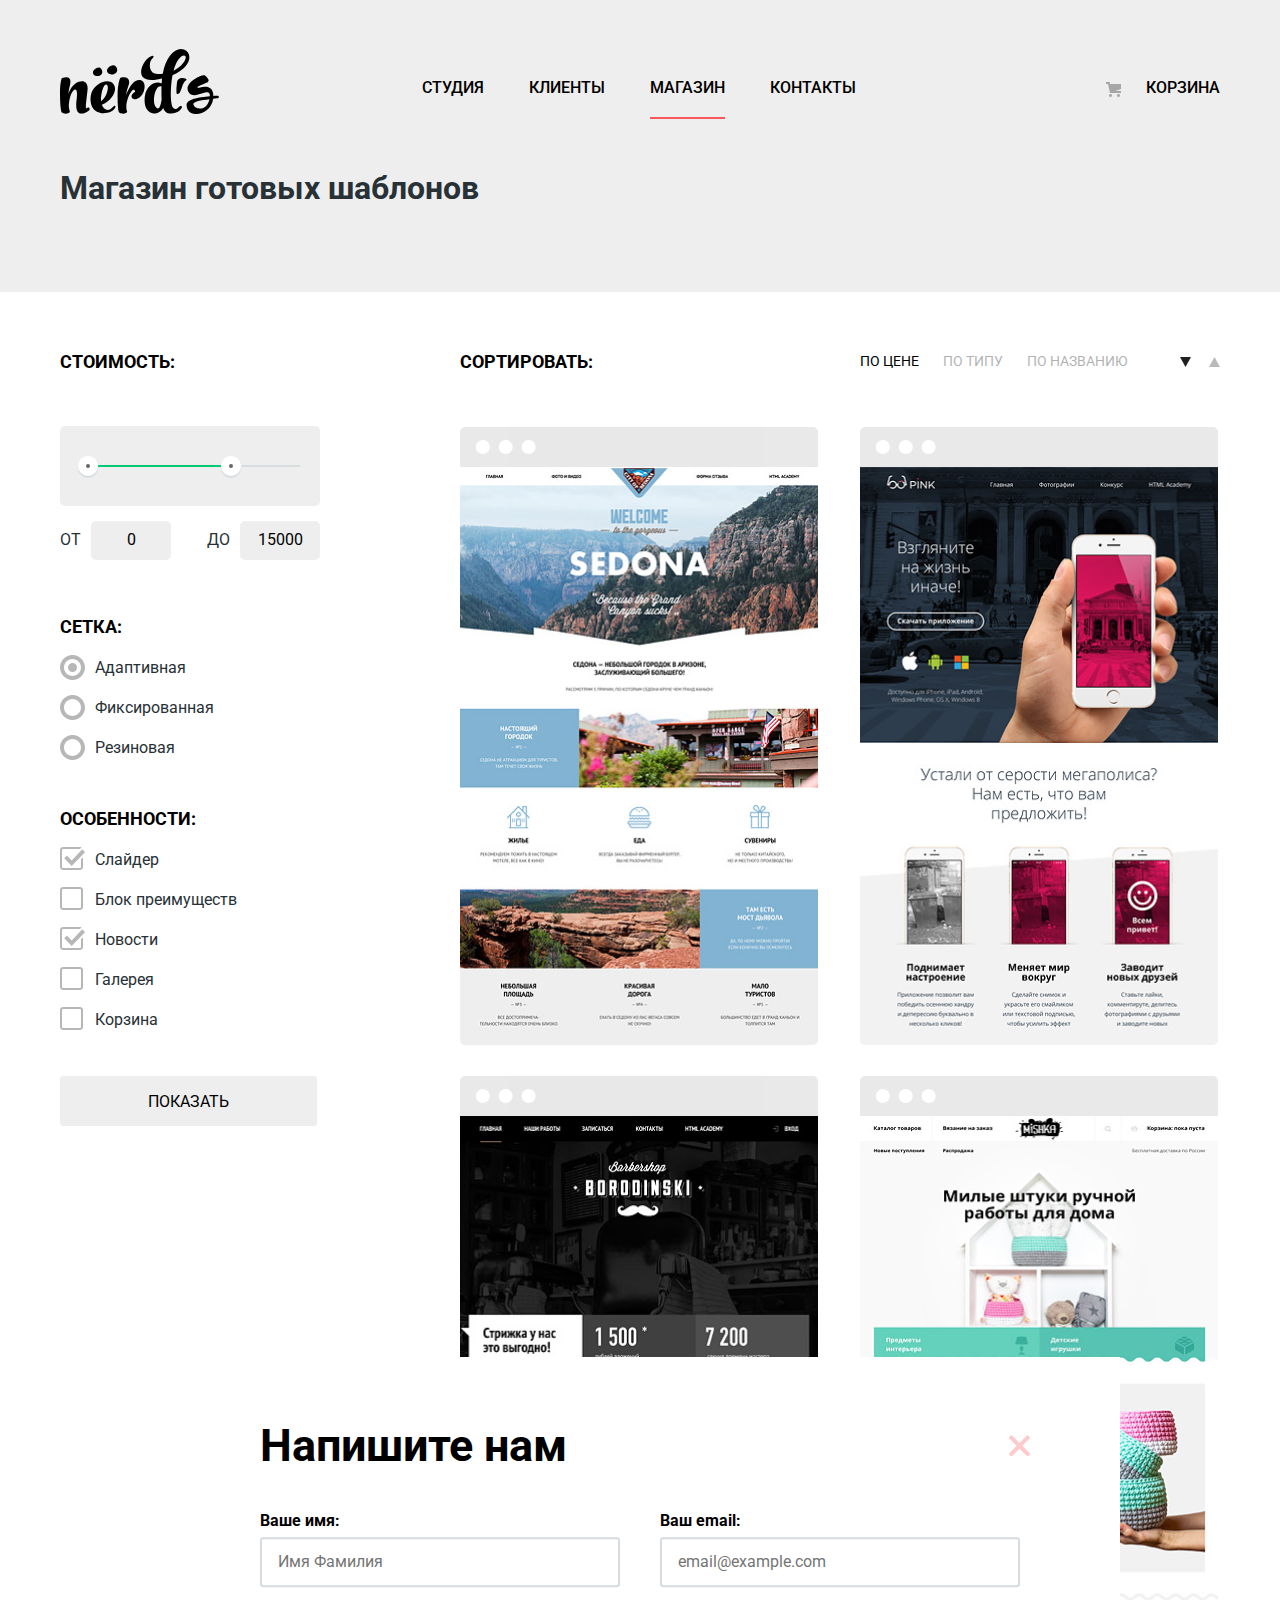
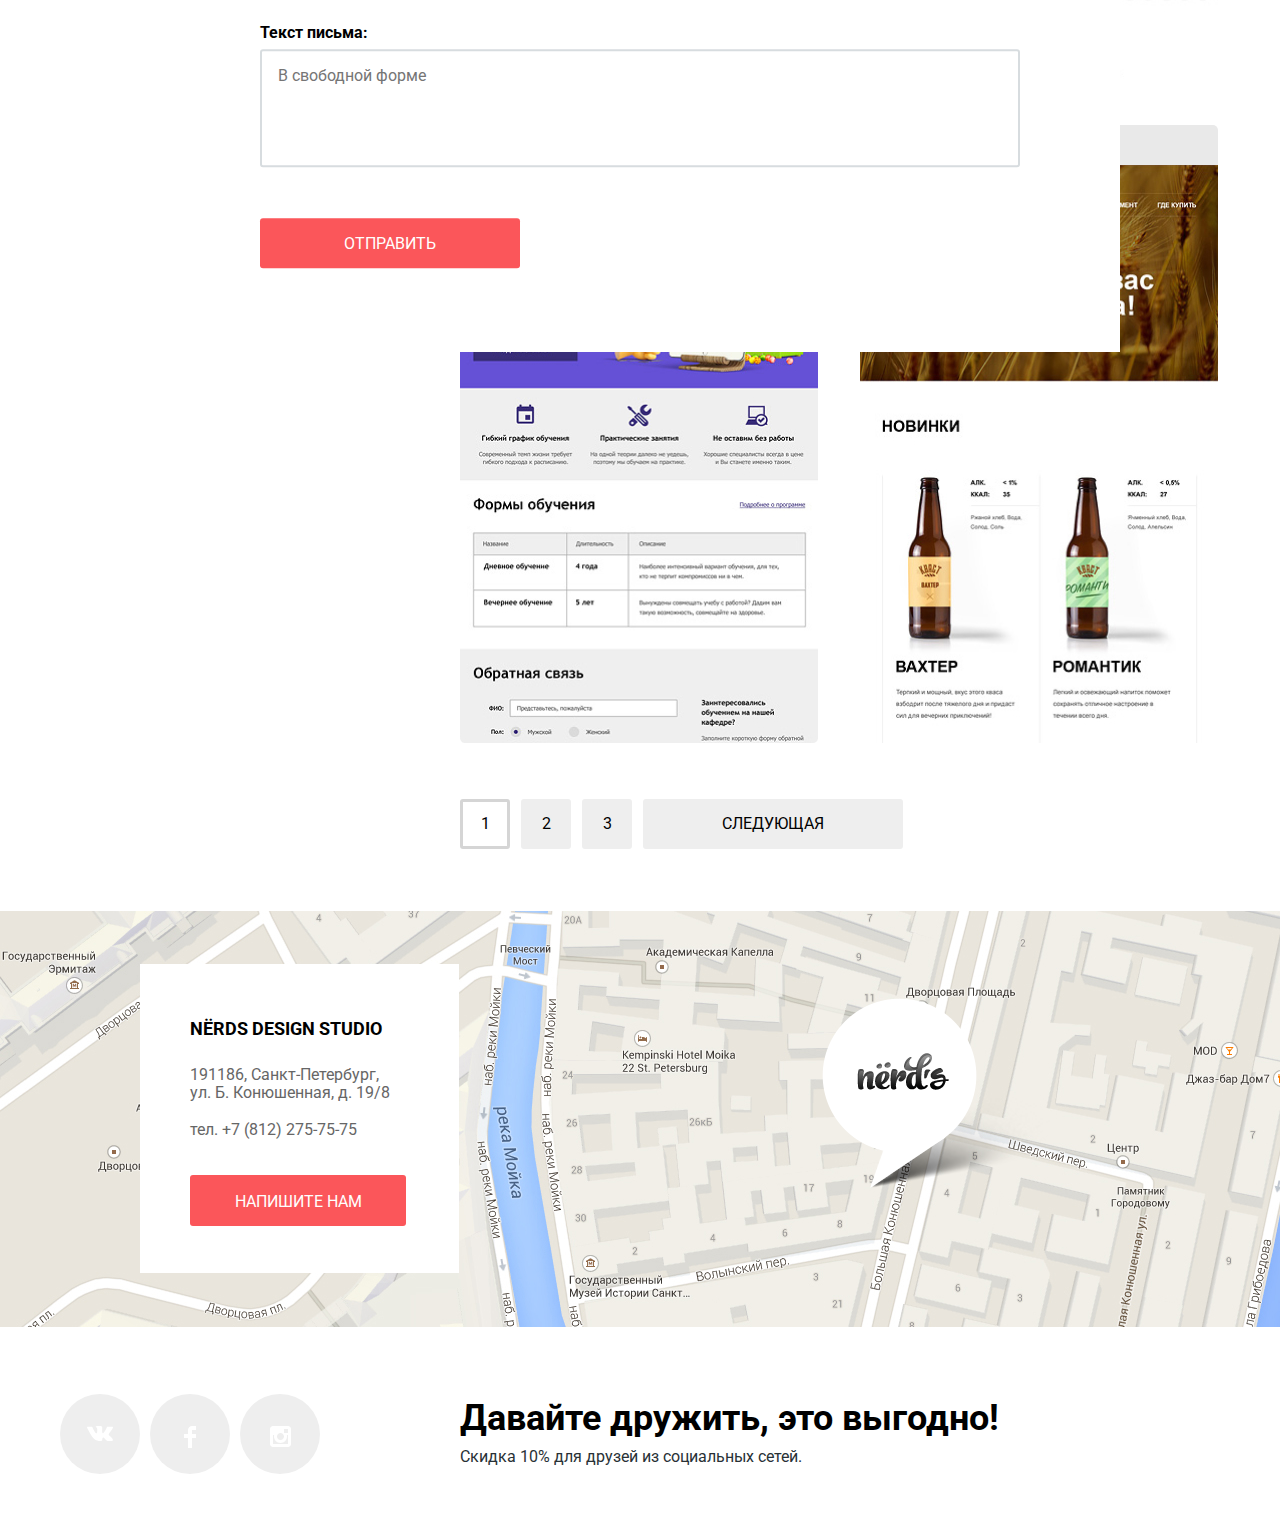
==== commit abd0eccb: "Update products.html" ====
--- a/products.html
+++ b/products.html
@@ -13,8 +13,7 @@
 
   <!--================ Google web fonts ================-->
   <link rel="preconnect" href="https://fonts.gstatic.com">
-  <link rel="stylesheet"
-    href="https://fonts.googleapis.com/css2?family=Roboto:ital,wght@0,400;0,500;0,700;1,400;1,500;1,700&display=swap">
+  <link href="https://fonts.googleapis.com/css2?family=Roboto:wght@400;500;700&display=swap" rel="stylesheet">
 
   <!--================ Vendor CSS ================-->
   <link href="css/normalize.min.css" rel="stylesheet">
@@ -155,11 +154,11 @@
             <li><a href="#">По названию</a></li>
           </ul>
           <ul class="products-filter-sort list-reset">
-            <li class="filter-sort filter-sort-active"><a><svg width="11" height="10" viewbox="0 0 11 10" fill="none"
-                  xmlns="http://www.w3.org/2000/svg">
+            <li class="filter-sort filter-sort-active"><a><svg alt="" width="11" height="10" viewbox="0 0 11 10"
+                  fill="none" xmlns="http://www.w3.org/2000/svg">
                   <path d="M5.5 10L0 0H11" fill="#231F20" />
                 </svg></a></li>
-            <li class="filter-sort"><a href="#"><svg width="11" height="10" viewbox="0 0 11 10" fill="none"
+            <li class="filter-sort"><a href="#"><svg alt="" width="11" height="10" viewbox="0 0 11 10" fill="none"
                   xmlns="http://www.w3.org/2000/svg">
                   <path d="M5.5 0L0 10H11L5.5 0Z" fill="#231F20" />
                 </svg></a></li>
@@ -170,7 +169,7 @@
         <ul class="products-list list-reset">
           <!--================ Product item  ================-->
           <li class="product-item">
-            <div class="product-img">
+            <div class="product-img" tabindex="0">
               <svg width="358" height="40" viewbox="0 0 360 40" fill="none" xmlns="http://www.w3.org/2000/svg">
                 <path fill-rule="evenodd" clip-rule="evenodd"
                   d="M4 0H356C358.2 0 360 1.8 360 4V40H0V4C0 1.8 1.8 0 4 0ZM16.9288 23.5C18.1792 25.6658 20.4901 27 22.991 27C26.857 27 29.991 23.866 29.991 20C29.991 16.134 26.857 13 22.991 13C20.4901 13 18.1792 14.3342 16.9288 16.5C15.6784 18.6658 15.6784 21.3342 16.9288 23.5ZM46.002 27C43.5011 27 41.1902 25.6658 39.9398 23.5C38.6893 21.3342 38.6893 18.6658 39.9398 16.5C41.1902 14.3342 43.5011 13 46.002 13C49.8679 13 53.002 16.134 53.002 20C53.002 23.866 49.8679 27 46.002 27ZM62.9508 23.5C64.2012 25.6658 66.5121 27 69.0129 27C72.8789 27 76.0129 23.866 76.0129 20C76.0129 16.134 72.8789 13 69.0129 13C66.5121 13 64.2012 14.3342 62.9508 16.5C61.7003 18.6658 61.7003 21.3342 62.9508 23.5Z"
@@ -191,7 +190,7 @@
 
           <!--================ Product item  ================-->
 
-          <li class="product-item">
+          <li class="product-item" tabindex="0">
             <div class="product-img">
               <svg width="358" height="40" viewbox="0 0 360 40" fill="none" xmlns="http://www.w3.org/2000/svg">
                 <path fill-rule="evenodd" clip-rule="evenodd"
@@ -203,17 +202,17 @@
             <div class="product-details">
               <a class="product-title" href="#">Pink</a>
               <div class="product-content">
-                <p>Информационный сайт для&nbsp;туристов</p>
-              </div>
-              <a class="button button-product" href="#">9 900 ₽</a>
-            </div>
-          </li>
-
-          <!--================End Product item  ================-->
-
-          <!--================ Product item  ================-->
-
-          <li class="product-item">
+                <p>Продуктовый лендинг приложения&nbsp;для iOS и Android</p>
+              </div>
+              <a class="button button-product" href="#">9 900 ₽</a>
+            </div>
+          </li>
+
+          <!--================End Product item  ================-->
+
+          <!--================ Product item  ================-->
+
+          <li class="product-item" tabindex="0">
             <div class="product-img">
               <svg width="358" height="40" viewbox="0 0 360 40" fill="none" xmlns="http://www.w3.org/2000/svg">
                 <path fill-rule="evenodd" clip-rule="evenodd"
@@ -225,17 +224,17 @@
             <div class="product-details">
               <a class="product-title" href="#">Borodinski</a>
               <div class="product-content">
-                <p>Информационный сайт для&nbsp;туристов</p>
-              </div>
-              <a class="button button-product" href="#">9 900 ₽</a>
-            </div>
-          </li>
-
-          <!--================End Product item  ================-->
-
-          <!--================ Product item  ================-->
-
-          <li class="product-item">
+                <p>Сайт салона красоты. Для&nbsp;мужчин,&nbsp;да.</p>
+              </div>
+              <a class="button button-product" href="#">9 900 ₽</a>
+            </div>
+          </li>
+
+          <!--================End Product item  ================-->
+
+          <!--================ Product item  ================-->
+
+          <li class="product-item" tabindex="0">
             <div class="product-img">
               <svg width="358" height="40" viewbox="0 0 360 40" fill="none" xmlns="http://www.w3.org/2000/svg">
                 <path fill-rule="evenodd" clip-rule="evenodd"
@@ -247,17 +246,17 @@
             <div class="product-details">
               <a class="product-title" href="#">Mishka</a>
               <div class="product-content">
-                <p>Информационный сайт для&nbsp;туристов</p>
-              </div>
-              <a class="button button-product" href="#">9 900 ₽</a>
-            </div>
-          </li>
-
-          <!--================End Product item  ================-->
-
-          <!--================ Product item  ================-->
-
-          <li class="product-item">
+                <p>Интернет-магазин &nbsp;&nbsp;вязаных&nbsp;игрушек</p>
+              </div>
+              <a class="button button-product" href="#">9 900 ₽</a>
+            </div>
+          </li>
+
+          <!--================End Product item  ================-->
+
+          <!--================ Product item  ================-->
+
+          <li class="product-item" tabindex="0">
             <div class="product-img">
               <svg width="358" height="40" viewbox="0 0 360 40" fill="none" xmlns="http://www.w3.org/2000/svg">
                 <path fill-rule="evenodd" clip-rule="evenodd"
@@ -269,17 +268,17 @@
             <div class="product-details">
               <a class="product-title" href="#">A+</a>
               <div class="product-content">
-                <p>Информационный сайт для&nbsp;туристов</p>
-              </div>
-              <a class="button button-product" href="#">9 900 ₽</a>
-            </div>
-          </li>
-
-          <!--================End Product item  ================-->
-
-          <!--================ Product item  ================-->
-
-          <li class="product-item">
+                <p>Лендинг курсов&nbsp;повышения квалификации</p>
+              </div>
+              <a class="button button-product" href="#">9 900 ₽</a>
+            </div>
+          </li>
+
+          <!--================End Product item  ================-->
+
+          <!--================ Product item  ================-->
+
+          <li class="product-item" tabindex="0">
             <div class="product-img">
               <svg width="358" height="40" viewbox="0 0 360 40" fill="none" xmlns="http://www.w3.org/2000/svg">
                 <path fill-rule="evenodd" clip-rule="evenodd"
@@ -291,7 +290,7 @@
             <div class="product-details">
               <a class="product-title" href="#">Кваст</a>
               <div class="product-content">
-                <p>Информационный сайт для&nbsp;туристов</p>
+                <p>Промо-сайт производителя крафтового кваса</p>
               </div>
               <a class="button button-product" href="#">9 900 ₽</a>
             </div>
@@ -384,7 +383,7 @@
         </div>
         <button class="button button-send" type="submit">Отправить</button>
       </form>
-      <button class="popup-close" type="button"></button>
+      <button class="popup-close" type="button" aria-label="Закрыть попап"></button>
     </div>
   </section>
   <!--================ End Popup ================-->
--- a/css/style.min.css
+++ b/css/style.min.css
@@ -1 +1 @@
-:root{--basic-black:#000000;--basic-dark:#283136;--basic-grey:#eeeeee;--basic-extra-grey:#666666;--basic-extra-dark-grey:#444444;--basic-filter-range:#D7DCDF;--basic-white:#ffffff;--basic-green:#00CA74;--basic-yellow:#EFC849;--basic-red:#FB565A;--basic-red-hover:#E74246;--basic-red-active:#D7373B;--basic-green-hover:#00BC6C;--basic-green-active:#00AA62;--basic-yellow-hover:#EAB534;--basic-yellow-active:#E5A722;--basic-white-opacity:rgba(255, 255, 255, 0.3);--basic-black-opacity:rgba(0, 0, 0, 0.3);--basic-shadow:rgba(0, 1, 1, 0.1);--basic-extra-shadow:rgba(0, 0, 0, 0.4);--basic-product-box-shadow:rgba(0, 1, 1, 0.25);--basic-pagination-active:rgba(0, 1, 1, 0.1);--basic-grey-hover:#DFDFDF;--basic-grey-active:#D5D5D5;--basic-slider-nav:#C1C1C1}body{width:100%;margin:0 auto;padding:0;font-family:Roboto,Arial,sans-serif;font-size:16px;line-height:24px;font-weight:400;color:var(--basic-dark);background-color:var(--basic-white);display:-ms-grid;display:grid;-ms-grid-rows:-webkit-min-content 1fr -webkit-min-content;-ms-grid-rows:min-content 1fr min-content;grid-template-rows:-webkit-min-content 1fr -webkit-min-content;grid-template-rows:min-content 1fr min-content;-ms-flex-line-pack:start;align-content:start;min-height:100vh}@font-face{font-family:Roboto;font-weight:400;font-style:normal;src:local("Roboto"),url(fonts/roboto.woff2) format("woff2"),url(fonts/roboto.woff) format("woff")}@font-face{font-family:"Roboto Bold";font-weight:700;font-style:normal;src:local("Roboto Bold"),url(fonts/robotobold.woff2) format("woff2"),url(fonts/robotobold.woff) format("woff")}@font-face{font-family:"Roboto Medium";font-weight:500;font-style:normal;src:local("Roboto Medium"),url(fonts/robotomedium.woff2) format("woff2"),url(fonts/robotomedium.woff) format("woff")}a{text-decoration:none}img{max-width:100%;height:auto}*,::after,::before,html{-webkit-box-sizing:border-box;box-sizing:border-box}.visually-hidden{position:absolute;width:1px;height:1px;margin:-1px;border:0;padding:0;white-space:nowrap;-webkit-clip-path:inset(100%);clip-path:inset(100%);clip:rect(0 0 0 0);overflow:hidden}.list-reset{margin:0;padding:0;list-style:none}.container{width:1160px;margin:0 auto}.main-header{background-color:var(--basic-grey)}.main-header-logo:focus,.main-header-logo:hover{opacity:.7}.main-header-logo:active{opacity:.3}.site-navigation{display:-webkit-box;display:-ms-flexbox;display:flex;-ms-flex-wrap:wrap;flex-wrap:wrap;padding-top:25px}.site-navigation li{margin-right:45px;margin-bottom:17px}.site-navigation li:last-child{margin-right:0}.cart-link,.main-navigation{margin:0;padding:0;line-height:30px;font-weight:500;color:var(--basic-black);text-transform:uppercase;position:relative}.cart-link{display:-webkit-box;display:-ms-flexbox;display:flex;padding-top:25px;padding-left:46px;-webkit-transition:color .35s ease-in-out;-o-transition:color .35s ease-in-out;transition:color .35s ease-in-out}.cart-link::before{content:' ';background-image:url(../img/cart-icon.svg);background-size:cover;height:15px;width:15px;position:absolute;left:6px;top:34px}.main-header-menu{display:-ms-grid;display:grid;-ms-grid-columns:164px 198px 1fr 198px -webkit-min-content;-ms-grid-columns:164px 198px 1fr 198px min-content;grid-template-columns:164px 1fr -webkit-min-content;grid-template-columns:164px 1fr min-content;margin:0 auto;padding-top:48px;-webkit-column-gap:198px;-moz-column-gap:198px;column-gap:198px}.menu-active{padding-bottom:20px;border-bottom:2px solid var(--basic-red)}.site-navigation-current a:not([href]){border-bottom:1px solid var(--basic-red);padding-bottom:12px}.site-navigation a{color:var(--basic-black);-webkit-transition:color .35s ease-in-out;-o-transition:color .35s ease-in-out;transition:color .35s ease-in-out}.cart-link:focus,.cart-link:hover,.site-navigation a:focus,.site-navigation a:hover{color:var(--basic-red)}.cart-link:active,.site-navigation a:active{color:var(--basic-black);opacity:.3}.slider{position:relative}.slides-list{position:relative}.slide-title{color:var(--basic-black);font-weight:500;font-size:55px;line-height:55px;margin:0}.slide-item{position:relative;margin:0;padding-top:72px;padding-bottom:79px;padding-right:66%;background-color:var(--basic-grey);background-repeat:no-repeat;background-size:760px 431px;background-position:99% -7px;display:none}.slide-item-active{display:block}.slide-description{padding-bottom:37px;margin:0;padding-top:26px}.slide-img1{background-image:url(../img/slide1.jpg)}.slide-img2{background-image:url(../img/slide2.jpg)}.slide-img3{background-image:url(../img/slide3.jpg)}.slider-nav-list{position:absolute;bottom:90px;left:50%;-webkit-transform:translate(-50%);-ms-transform:translate(-50%);transform:translate(-50%)}.slider-nav-list li{display:inline-block;vertical-align:center;margin-right:13px}.slider-nav-item{height:18px;width:18px;background-color:var(--basic-white);border-radius:50%;text-align:center;cursor:pointer;border:none}.slider-nav-list li:last-child{margin-right:0}.slider-nav-item-active:before{position:absolute;content:"";height:10px;width:10px;left:4px;top:13px;border-radius:50%;border:2px solid var(--basic-slider-nav)}.about{border-bottom:2px solid var(--basic-grey);padding-bottom:81px}.about-list{display:-ms-grid;display:grid;-ms-grid-columns:300px 100px 300px 100px 300px;grid-template-columns:300px 300px 300px;-webkit-column-gap:100px;-moz-column-gap:100px;column-gap:100px;padding-top:82px}.about-title{color:var(--basic-black);font-weight:700;font-size:24px;line-height:30px;margin:0;margin-top:17px;text-transform:uppercase}.button{display:inline-block;vertical-align:center;text-align:center;color:var(--basic-white);vertical-align:middle;text-transform:uppercase;background-color:var(--basic-red);border:none;border-radius:3px;padding:17px 40px 15px 39px;cursor:pointer;-webkit-transition:background-color .35s ease-in-out;-o-transition:background-color .35s ease-in-out;transition:background-color .35s ease-in-out}.button:focus,.button:hover{background-color:var(--basic-red-hover)}.button:active{color:var(--basic-white-opacity);background-color:var(--basic-red-active);-webkit-box-shadow:inset 0 3px 0 var(--basic-shadow);box-shadow:inset 0 3px 0 var(--basic-shadow)}.feature-button{margin-top:16px;padding:14px 40px 12px 40px}.button-product{padding:17px 72px 15px 72px;position:absolute;bottom:44px}.button-yellow{background-color:var(--basic-yellow)}.button-yellow:focus,.button-yellow:hover{color:var(--basic-white);background-color:var(--basic-yellow-hover)}.button-yellow:active{color:var(--basic-white-opacity);background-color:var(--basic-yellow-active);-webkit-box-shadow:inset 0 3px 0 var(--basic-shadow);box-shadow:inset 0 3px 0 var(--basic-shadow)}.button-green{background-color:var(--basic-green)}.button-green:focus,.button-green:hover{color:var(--basic-white);background-color:var(--basic-green-hover)}.button-green:active{color:var(--basic-white-opacity);background-color:var(--basic-green-active);-webkit-box-shadow:inset 0 3px 0 var(--basic-shadow);box-shadow:inset 0 3px 0 var(--basic-shadow)}.button-contact{padding:15px 44px 12px 45px;margin-top:33px}.button-send{width:260px;margin-top:44px}.button-slide{padding:14px 55px 13px 55px}.button-filter{color:var(--basic-black);background-color:var(--basic-grey);padding:17px 88px 15px 88px}.button-filter:focus,.button-filter:hover{color:var(--basic-black);background-color:var(--basic-grey-hover)}.button-filter:active{color:var(--basic-black-opacity);background-color:var(--basic-grey-active);-webkit-box-shadow:inset 0 3px 0 var(--basic-shadow);box-shadow:inset 0 3px 0 var(--basic-shadow)}.features{display:-ms-grid;display:grid;-ms-grid-columns:2fr 140px 1fr;grid-template-columns:2fr 1fr;grid-gap:140px;margin:0 auto;padding:0;padding-top:40px;border-bottom:2px solid var(--basic-grey);padding-bottom:47px}.feature-title-small{padding:24px 0 8px 0}.feature-title{color:var(--basic-black);font-weight:500;font-size:45px;line-height:45px;margin-top:32px;margin-bottom:35px}.achievements p,.feature-title-small{font-weight:700;text-transform:uppercase}.features-list{position:relative}.features-list li{padding-left:11px}.features-list li::before{display:inline-block;vertical-align:center;content:"";width:25px;height:2px;background:var(--basic-red);position:relative;left:-11px;top:-5px}.feature-item{padding-bottom:24px}.achievements p{color:var(--basic-black);padding-top:14px;text-align:center}.achievements-list dt{font-weight:700;font-size:45px;line-height:64px;text-align:left;color:var(--basic-black)}.achievements-list sup{font-size:62%}.achievements-list{width:360px;display:-ms-grid;display:grid;-ms-grid-columns:1fr 0 1fr 0 1fr;grid-template-columns:repeat(3,1fr);gap:12px 0;padding-top:14px}.achievements-list dt{-ms-grid-row:1;-ms-grid-row-span:1;grid-row:1/2}.achievements-list dd{line-height:18px;margin:0}.partners{margin:0 auto;padding:50px 0 35px 0;border-bottom:2px solid var(--basic-grey);margin-bottom:25px}.partner-item{display:-webkit-box;display:-ms-flexbox;display:flex;-webkit-box-pack:center;-ms-flex-pack:center;justify-content:center;-webkit-box-align:center;-ms-flex-align:center;align-items:center;position:relative}.partner-item img{opacity:.2;-webkit-transition:opacity .35s ease-in-out;-o-transition:opacity .35s ease-in-out;transition:opacity .35s ease-in-out}.partner-item:not(:last-child)::before{content:"";position:absolute;width:2px;height:52px;background:var(--basic-grey);right:-8%}.partner-item a:focus img,.partner-item a:hover img{opacity:1}.partner-item a:active img{opacity:.1}.partners-list{display:-ms-grid;display:grid;-ms-grid-columns:260px 40px 260px 40px 260px 40px 260px;grid-template-columns:repeat(4,260px);gap:40px;-webkit-box-align:center;-ms-flex-align:center;align-items:center}.footer-map-container{position:relative;max-width:1440px;margin:0 auto}.live-map iframe{width:100%}.footer-social{display:-ms-grid;display:grid;-ms-grid-columns:1fr 2fr;grid-template-columns:1fr 2fr;padding-top:67px}.footer-map{width:100%;height:416px;background-image:url(../img/map.jpg);background-color:var(--basic-grey-hover);background-repeat:no-repeat;background-size:cover}.live-map{position:absolute;top:0;left:0;z-index:2;width:100%}.footer-marker{content:"";position:absolute;top:87px;left:822px;z-index:1;background-image:url(../img/map-marker.png);background-repeat:no-repeat;background-size:cover;width:230px;height:190px}.footer-contacts{position:absolute;top:53px;left:140px;z-index:2;width:319px;background-color:var(--basic-white)}.footer-wrap{padding:50px 50px 47px 50px}.footer-title{color:var(--basic-black);font-weight:700;font-size:18px;line-height:30px;padding-bottom:15px;margin:0}.footer-address,.footer-phone{color:var(--basic-extra-grey);font-size:16px;line-height:18px;margin:0;margin-top:7px}.footer-address{margin-bottom:16px}.social-button a{display:block;height:80px;width:80px;background:var(--basic-grey);border-radius:50%;text-align:center;cursor:pointer;margin-right:10px;-webkit-transition:background .35s ease-in-out;-o-transition:background .35s ease-in-out;transition:background .35s ease-in-out}.social-button a:focus,.social-button a:hover{background:var(--basic-red)}.social-button a:active{background:var(--basic-red-active)}.social-button a:active svg{opacity:.3}.footer-text{margin-left:13px;margin-top:6px}.main-footer{position:relative;padding-top:55px;padding-bottom:52px}.footer-social h3{font-weight:700;font-size:36px;line-height:36px;color:var(--basic-black);margin:0}.footer-social p{line-height:22px;margin-top:10px}.footer-list{display:-webkit-box;display:-ms-flexbox;display:flex}.social-button svg{margin-top:32px}.popup{position:fixed;width:960px;margin:auto;left:50%;top:-100vh;-webkit-transform:translate(-50%,-50%);-ms-transform:translate(-50%,-50%);transform:translate(-50%,-50%);background:var(--basic-white);z-index:10;-webkit-box-shadow:0 20px 40px var(--basic-extra-shadow);box-shadow:0 20px 40px var(--basic-extra-shadow);-webkit-transition:top 1.35s ease-in-out;-o-transition:top 1.35s ease-in-out;transition:top 1.35s ease-in-out}.popup-wrap{padding:62px 100px 84px 100px;position:relative}.popup-wrap h2{margin:0;font-weight:700;font-size:45px;line-height:53px;color:var(--basic-black)}.popup form{padding-top:37px}.show-popup{top:50vh}.hide-popup{top:-100vh}.form-message label,.input-wrap label{line-height:18px;font-weight:700;color:var(--basic-black)}.input-wrap{width:360px}.form-line{display:-webkit-box;display:-ms-flexbox;display:flex;-webkit-box-pack:justify;-ms-flex-pack:justify;justify-content:space-between}.form-line input{width:360px;height:50px}.form-input,.form-message-field{border:2px solid var(--basic-filter-range);-webkit-box-sizing:border-box;box-sizing:border-box;border-radius:3px;padding:16px;margin-top:4px}.invalid-value{border:2px solid var(--basic-red);color:var(--basic-red)}.input-wrap input:focus{border:2px solid var(--basic-black);color:var(--basic-extra-dark-grey)}.form-message textarea:focus{border:2px solid var(--basic-black);color:var(--basic-extra-dark-grey)}.form-message{display:block;padding-top:34px}.form-message textarea{width:760px;height:118px;resize:none}.popup-close{position:absolute;right:90px;top:78px;width:21px;height:21px;background-image:url(../img/close-cross.svg);background-repeat:no-repeat;background-position:0 0;opacity:.3;cursor:pointer;border:none;background-color:#fff;-webkit-transition:opacity .35s ease-in-out;-o-transition:opacity .35s ease-in-out;transition:opacity .35s ease-in-out}.popup-close:focus,.popup-close:hover{opacity:1}.popup-close:active{opacity:.1}.product-page-wrap{display:-ms-grid;display:grid;-ms-grid-columns:260px 140px 1fr;grid-template-columns:260px 1fr;gap:140px;padding-top:37px}.page-title{padding-bottom:71px;padding-top:34px;margin:0}h1{font-weight:500;font-size:55px;line-height:55px;color:var(--basic-black);text-align:center}.product-title,.small-title{font-weight:700;font-size:18px;line-height:30px;color:var(--basic-black);text-transform:uppercase;opacity:1}.product-title{-webkit-transition:color .35s ease-in-out;-o-transition:color .35s ease-in-out;transition:color .35s ease-in-out}.product-title:focus,.product-title:hover{color:var(--basic-red);opacity:1}.product-title:active{color:var(--basic-black);opacity:.3}.sidebar{padding-top:18px}.range-filter{width:260px;margin-top:49px;margin-bottom:22px;position:relative}.range-control{height:80px;background-color:var(--basic-grey);border-radius:5px;margin-bottom:15px;padding-top:39px;padding-right:20px;padding-left:20px}.range-control .range-scale{height:2px;background:var(--basic-filter-range)}.range-control .range-bar{width:70%;height:2px;background:var(--basic-green)}.range-control .toggle{width:20px;height:20px;padding:0;border:8px solid var(--basic-white);background-color:var(--basic-extra-grey);border-radius:50%;-webkit-box-shadow:0 2px 1px 0 var(--basic-filter-range);box-shadow:0 2px 1px 0 var(--basic-filter-range);position:absolute;top:22%;cursor:pointer}.range-control .toggle-min{left:5%}.range-control .toggle-max{left:65%}.price-controls{display:-webkit-box;display:-ms-flexbox;display:flex;-webkit-box-pack:justify;-ms-flex-pack:justify;justify-content:space-between}.price-controls label{text-transform:uppercase}.price-controls input{width:80px;padding:10px;margin-left:10px;text-align:center;border:none;border-radius:5px;background:var(--basic-grey)}.filter fieldset{padding:0;margin:0;margin-bottom:30px;border:none}.fieldset-list{line-height:40px;padding-top:6px;padding-bottom:6px}.filter-input-checkbox:checked:focus+label::before,.filter-input:focus+label::before{opacity:1}.filter-input-radio:checked:focus+label::before,.filter-input-radio:focus+label::before{opacity:1}.products-filter li{color:var(--basic-black);font-size:14px;line-height:18px;text-transform:uppercase;text-align:center;display:inline;padding-right:20px}.products-filter li>:not(.products-filter-current){opacity:.3;color:var(--basic-black);-webkit-transition:opacity .35s ease-in-out;-o-transition:opacity .35s ease-in-out;transition:opacity .35s ease-in-out}.products-filter li>:not(.products-filter-current):hover{opacity:1}.products-filter{margin-top:20px}.filter-container{display:-ms-grid;display:grid;width:760px;-ms-grid-columns:1fr 40px 1fr;grid-template-columns:1fr 1fr;gap:40px;margin:0 auto;padding:0}.filter-option label{display:block;position:relative;cursor:pointer;-webkit-user-select:none;-moz-user-select:none;-ms-user-select:none;user-select:none}.filter-label{padding-left:35px}.filter-input-checkbox+label::before{content:"";position:absolute;left:0;top:7px;height:23px;width:25px;background-image:url(../img/checkbox-off.svg);background-repeat:no-repeat;background-position:0 0;opacity:.4}.filter-input-checkbox:checked+label::before{content:"";background-image:url(../img/checkbox-on.svg);opacity:.4}.filter-input-checkbox:checked:hover+label::before{opacity:1}.filter-input-checkbox:disabled+label{opacity:.1}.filter-input-radio+label::before{content:"";position:absolute;left:0;top:7px;height:25px;width:25px;background-image:url(../img/radio-off.svg);background-repeat:no-repeat;background-position:0 0;opacity:.4}.filter-label:hover::before{opacity:1}.filter-input-radio:checked+label::before{content:"";background-image:url(../img/radio-on.svg);opacity:.4}.filter-input-radio:disabled+label{opacity:.3}.sort-main{display:-webkit-box;display:-ms-flexbox;display:flex;-webkit-box-pack:justify;-ms-flex-pack:justify;justify-content:space-between}.products-filter-sort{display:-webkit-box;display:-ms-flexbox;display:flex;-webkit-box-align:center;-ms-flex-align:center;align-items:center;width:40px;-webkit-box-pack:justify;-ms-flex-pack:justify;justify-content:space-between}.filter-sort a>svg{opacity:.3;-webkit-transition:opacity .35s ease-in-out;-o-transition:opacity .35s ease-in-out;transition:opacity .35s ease-in-out}.filter-sort a>svg:hover{opacity:1}.filter-sort-active a>svg{opacity:1}.products-wrap{display:-ms-grid;display:grid;width:760px;-ms-grid-rows:auto 1fr auto;grid-template-rows:auto 1fr auto}.products-container{padding-top:32px}.products-list{display:-ms-grid;display:grid;width:760px;-ms-grid-columns:1fr 40px 1fr;grid-template-columns:1fr 1fr;margin-bottom:25px;gap:30px 40px}.product-item{width:358px;min-height:619px;position:relative;border-radius:5px;overflow:hidden}.product-details{background:var(--basic-grey);display:-webkit-box;display:-ms-flexbox;display:flex;overflow:auto;max-height:100%;-webkit-box-orient:vertical;-webkit-box-direction:normal;-ms-flex-direction:column;flex-direction:column;-webkit-box-pack:center;-ms-flex-pack:center;justify-content:center;-webkit-box-align:center;-ms-flex-align:center;align-items:center;padding:20px 40px 100px 40px;position:absolute;bottom:-100%;-webkit-transition:bottom .9s ease-in-out;-o-transition:bottom .9s ease-in-out;transition:bottom .9s ease-in-out}.product-content{overflow:auto}.product-item:hover .product-details{bottom:0}.product-item:hover{-webkit-box-shadow:0 6px 15px var(--basic-product-box-shadow);box-shadow:0 6px 15px var(--basic-product-box-shadow);-webkit-transition:box-shadow .9s ease-in-out;-o-transition:box-shadow .9s ease-in-out;-webkit-transition:-webkit-box-shadow .9s ease-in-out;transition:-webkit-box-shadow .9s ease-in-out;transition:box-shadow .9s ease-in-out;transition:box-shadow .9s ease-in-out,-webkit-box-shadow .9s ease-in-out}.product-content p{margin-bottom:30px;margin-top:13px}.product-img{display:-ms-grid;display:grid;-ms-grid-rows:auto 1fr;grid-template-rows:auto 1fr}.product-img svg{opacity:.12;-webkit-transition:opacity .35s ease-in-out;-o-transition:opacity .35s ease-in-out;transition:opacity .35s ease-in-out}.product-item:hover .product-img svg{opacity:1}.product-content p,.product-title p{line-height:18px;text-align:center}.pagination-list{padding-top:30px}.pagination-list li{display:inline-block;vertical-align:center;text-align:center;margin-right:7px;margin-bottom:7px;text-transform:uppercase}.pagination-item a{color:var(--basic-black);background-color:var(--basic-grey);width:50px;min-height:50px;display:-webkit-box;display:-ms-flexbox;display:flex;-webkit-box-pack:center;-ms-flex-pack:center;justify-content:center;-webkit-box-align:center;-ms-flex-align:center;align-items:center;border-radius:3px;-webkit-transition:background-color .35s ease-in-out;-o-transition:background-color .35s ease-in-out;transition:background-color .35s ease-in-out}.pagination-list li:last-child a{width:260px}.pagination-item a:focus,.pagination-item a:hover{background-color:var(--basic-grey-hover)}.pagination-item a:active{background-color:var(--basic-grey-active);-webkit-box-shadow:inset 0 3px 0 var(--basic-pagination-active);box-shadow:inset 0 3px 0 var(--basic-pagination-active)}.pagination-item-current a,.pagination-item-current a:active,.pagination-item-current a:focus,.pagination-item-current a:hover{color:var(--basic-black);background-color:var(--basic-white);border:3px solid var(--basic-grey-active);-webkit-box-sizing:border-box;box-sizing:border-box;border-radius:3px}+:root{--basic-black:#000000;--basic-dark:#283136;--basic-grey:#eeeeee;--basic-extra-grey:#666666;--basic-extra-dark-grey:#444444;--basic-input-hover:#B4B9BB;--basic-filter-range:#D7DCDF;--basic-white:#ffffff;--basic-green:#00CA74;--basic-yellow:#EFC849;--basic-red:#FB565A;--basic-red-hover:#E74246;--basic-red-active:#D7373B;--basic-green-hover:#00BC6C;--basic-green-active:#00AA62;--basic-yellow-hover:#EAB534;--basic-yellow-active:#E5A722;--basic-white-opacity:rgba(255, 255, 255, 0.3);--basic-black-opacity:rgba(0, 0, 0, 0.3);--basic-shadow:rgba(0, 1, 1, 0.1);--basic-extra-shadow:rgba(0, 0, 0, 0.4);--basic-product-box-shadow:rgba(0, 1, 1, 0.25);--basic-pagination-active:rgba(0, 1, 1, 0.1);--basic-grey-hover:#DFDFDF;--basic-grey-active:#D5D5D5;--basic-slider-nav:#C1C1C1}body{width:100%;margin:0 auto;padding:0;font-family:Roboto,Arial,sans-serif;font-size:16px;line-height:24px;font-weight:400;color:var(--basic-dark);background-color:var(--basic-white);display:-ms-grid;display:grid;-ms-grid-rows:-webkit-min-content 1fr -webkit-min-content;-ms-grid-rows:min-content 1fr min-content;grid-template-rows:-webkit-min-content 1fr -webkit-min-content;grid-template-rows:min-content 1fr min-content;-ms-flex-line-pack:start;align-content:start;min-height:100vh}a{text-decoration:none}img{max-width:100%;height:auto}*,::after,::before,html{-webkit-box-sizing:border-box;box-sizing:border-box}.visually-hidden{position:absolute;width:1px;height:1px;margin:-1px;border:0;padding:0;white-space:nowrap;-webkit-clip-path:inset(100%);clip-path:inset(100%);clip:rect(0 0 0 0);overflow:hidden}.list-reset{margin:0;padding:0;list-style:none}.container{width:1160px;margin:0 auto}.main-header{background-color:var(--basic-grey)}.main-header-logo:focus,.main-header-logo:hover{opacity:.7}.main-header-logo:active{opacity:.3}.site-navigation{display:-webkit-box;display:-ms-flexbox;display:flex;-ms-flex-wrap:wrap;flex-wrap:wrap;padding-top:25px}.site-navigation li{margin-right:45px;margin-bottom:17px}.site-navigation li:last-child{margin-right:0}.cart-link,.main-navigation{margin:0;padding:0;line-height:30px;font-weight:500;color:var(--basic-black);text-transform:uppercase;position:relative}.cart-link{display:-webkit-box;display:-ms-flexbox;display:flex;padding-top:25px;padding-left:46px;-webkit-transition:color .35s ease-in-out;-o-transition:color .35s ease-in-out;transition:color .35s ease-in-out}.cart-link::before{content:' ';background-image:url(../img/cart-icon.svg);background-size:cover;height:15px;width:15px;position:absolute;left:6px;top:34px}.main-header-menu{display:-ms-grid;display:grid;-ms-grid-columns:164px 198px 1fr 198px -webkit-min-content;-ms-grid-columns:164px 198px 1fr 198px min-content;grid-template-columns:164px 1fr -webkit-min-content;grid-template-columns:164px 1fr min-content;margin:0 auto;padding-top:48px;-webkit-column-gap:198px;-moz-column-gap:198px;column-gap:198px}.menu-active{padding-bottom:20px;border-bottom:2px solid var(--basic-red)}.site-navigation-current a:not([href]){border-bottom:1px solid var(--basic-red);padding-bottom:12px}.site-navigation a{color:var(--basic-black);-webkit-transition:color .35s ease-in-out;-o-transition:color .35s ease-in-out;transition:color .35s ease-in-out}.cart-link:focus,.cart-link:hover,.site-navigation a:focus,.site-navigation a:hover{color:var(--basic-red)}.cart-link:active,.site-navigation a:active{color:var(--basic-black);opacity:.3}.slider{position:relative}.slides-list{position:relative}.slide-title{color:var(--basic-black);font-weight:500;font-size:55px;line-height:55px;margin:0}.slide-item{position:relative;margin:0;padding-top:72px;padding-bottom:79px;padding-right:66%;background-color:var(--basic-grey);background-repeat:no-repeat;background-size:760px 431px;background-position:99% -7px;display:none}.slide-item-active{display:block}.slide-description{padding-bottom:27px;margin:0;padding-top:36px}.slide-img1 .slide-description{padding-bottom:37px;padding-top:26px}.slide-img1{background-image:url(../img/slide1.jpg)}.slide-img2{background-image:url(../img/slide2.jpg)}.slide-img3{background-image:url(../img/slide3.jpg)}.slider-nav-list{position:absolute;bottom:90px;left:50%;-webkit-transform:translate(-50%);-ms-transform:translate(-50%);transform:translate(-50%)}.slider-nav-list li{display:inline-block;vertical-align:top;margin-right:13px}.slider-nav-item{height:18px;width:18px;background-color:var(--basic-white);border-radius:50%;text-align:center;cursor:pointer;border:none;vertical-align:top}.slider-nav-list li:last-child{margin-right:0}.slider-nav-item-active:before{position:absolute;content:"";height:10px;width:10px;left:4px;top:4px;border-radius:50%;border:2px solid var(--basic-slider-nav)}.about{border-bottom:2px solid var(--basic-grey);padding-bottom:21px}.about-list{display:-ms-grid;display:grid;-ms-grid-columns:300px 100px 300px 100px 300px;grid-template-columns:300px 300px 300px;-webkit-column-gap:100px;-moz-column-gap:100px;column-gap:100px;padding-top:82px}.about-item{padding-bottom:60px}.about-title{color:var(--basic-black);font-weight:700;font-size:24px;line-height:30px;margin:0;margin-top:17px;text-transform:uppercase}.button{display:inline-block;vertical-align:middle;text-align:center;color:var(--basic-white);vertical-align:middle;text-transform:uppercase;background-color:var(--basic-red);border:none;border-radius:3px;padding:17px 40px 15px 39px;cursor:pointer;-webkit-transition:background-color .35s ease-in-out;-o-transition:background-color .35s ease-in-out;transition:background-color .35s ease-in-out}.button:focus,.button:hover{background-color:var(--basic-red-hover)}.button:active{color:var(--basic-white-opacity);background-color:var(--basic-red-active);-webkit-box-shadow:inset 0 3px 0 var(--basic-shadow);box-shadow:inset 0 3px 0 var(--basic-shadow)}.feature-button{margin-top:16px;padding:14px 40px 12px 40px}.button-product{padding:17px 72px 15px 72px;position:absolute;bottom:44px}.button-yellow{background-color:var(--basic-yellow)}.button-yellow:focus,.button-yellow:hover{color:var(--basic-white);background-color:var(--basic-yellow-hover)}.button-yellow:active{color:var(--basic-white-opacity);background-color:var(--basic-yellow-active);-webkit-box-shadow:inset 0 3px 0 var(--basic-shadow);box-shadow:inset 0 3px 0 var(--basic-shadow)}.button-green{background-color:var(--basic-green)}.button-green:focus,.button-green:hover{color:var(--basic-white);background-color:var(--basic-green-hover)}.button-green:active{color:var(--basic-white-opacity);background-color:var(--basic-green-active);-webkit-box-shadow:inset 0 3px 0 var(--basic-shadow);box-shadow:inset 0 3px 0 var(--basic-shadow)}.button-contact{padding:15px 44px 12px 45px;margin-top:33px}.button-send{width:260px;margin-top:44px}.button-slide{padding:14px 55px 13px 55px}.button-filter{color:var(--basic-black);background-color:var(--basic-grey);padding:17px 88px 15px 88px}.button-filter:focus,.button-filter:hover{color:var(--basic-black);background-color:var(--basic-grey-hover)}.button-filter:active{color:var(--basic-black-opacity);background-color:var(--basic-grey-active);-webkit-box-shadow:inset 0 3px 0 var(--basic-shadow);box-shadow:inset 0 3px 0 var(--basic-shadow)}.features{display:-ms-grid;display:grid;-ms-grid-columns:2fr 140px 1fr;grid-template-columns:2fr 1fr;grid-gap:140px;margin:0 auto;padding:0;padding-top:40px;border-bottom:2px solid var(--basic-grey);padding-bottom:47px}.feature-title-small{padding:24px 0 8px 0}.feature-title{color:var(--basic-black);font-weight:500;font-size:45px;line-height:45px;margin-top:32px;margin-bottom:35px}.achievements p,.feature-title-small{font-weight:700;text-transform:uppercase}.features-list{position:relative}.features-list li{padding-left:11px}.features-list li::before{display:inline-block;vertical-align:middle;content:"";width:25px;height:2px;background:var(--basic-red);position:relative;left:-11px;top:-5px}.feature-item{padding-bottom:24px}.achievements p{color:var(--basic-black);padding-top:14px;text-align:center}.achievements-list dt{font-weight:700;font-size:45px;line-height:64px;text-align:left;color:var(--basic-black)}.achievements-list sup{font-size:62%}.achievements-list{width:360px;display:-ms-grid;display:grid;-ms-grid-columns:1fr 0 1fr 0 1fr;grid-template-columns:repeat(3,1fr);gap:12px 0;padding-top:14px}.achievements-list dt{-ms-grid-row:1;-ms-grid-row-span:1;grid-row:1/2}.achievements-list dd{line-height:18px;margin:0}.partners{margin:0 auto;padding:50px 0 35px 0;border-bottom:2px solid var(--basic-grey);margin-bottom:25px}.partner-item{display:-webkit-box;display:-ms-flexbox;display:flex;-webkit-box-pack:center;-ms-flex-pack:center;justify-content:center;-webkit-box-align:center;-ms-flex-align:center;align-items:center;position:relative}.partner-item:not(:nth-child(4n))::before{content:"";position:absolute;width:2px;height:52px;background:var(--basic-grey);right:-8%}.partner-item a{opacity:.2;-webkit-transition:opacity .35s ease-in-out;-o-transition:opacity .35s ease-in-out;transition:opacity .35s ease-in-out}.partner-item a:focus,.partner-item a:hover{opacity:1}.partner-item a:active{opacity:.1}.partners-list{display:-ms-grid;display:grid;-ms-grid-columns:260px 40px 260px 40px 260px 40px 260px;grid-template-columns:repeat(4,260px);gap:40px;-webkit-box-align:center;-ms-flex-align:center;align-items:center}.footer-map-container{position:relative;max-width:1440px;margin:0 auto}.live-map iframe{width:100%}.footer-social{display:-ms-grid;display:grid;-ms-grid-columns:1fr 2fr;grid-template-columns:1fr 2fr;padding-top:67px}.footer-map{width:100%;height:416px;background-image:url(../img/map.jpg);background-color:var(--basic-grey-hover);background-repeat:no-repeat;background-size:cover}.live-map{position:absolute;top:0;left:0;z-index:2;width:100%}.footer-marker{content:"";position:absolute;top:87px;left:822px;z-index:1;background-image:url(../img/map-marker.png);background-repeat:no-repeat;background-size:cover;width:230px;height:190px}.footer-contacts{position:absolute;top:53px;left:140px;z-index:2;width:319px;background-color:var(--basic-white)}.footer-wrap{padding:50px 50px 47px 50px}.footer-title{color:var(--basic-black);font-weight:700;font-size:18px;line-height:30px;padding-bottom:15px;margin:0}.footer-address,.footer-phone{color:var(--basic-extra-grey);font-size:16px;line-height:18px;margin:0;margin-top:7px}.footer-address{margin-bottom:16px}.social-button a{display:block;height:80px;width:80px;background:var(--basic-grey);border-radius:50%;text-align:center;cursor:pointer;margin-right:10px;-webkit-transition:background .35s ease-in-out;-o-transition:background .35s ease-in-out;transition:background .35s ease-in-out}.social-button a:focus,.social-button a:hover{background:var(--basic-red)}.social-button a:active{background:var(--basic-red-active)}.social-button a:active{opacity:.3}.footer-text{margin-left:13px;margin-top:6px}.main-footer{position:relative;padding-top:55px;padding-bottom:52px}.footer-social h3{font-weight:700;font-size:36px;line-height:36px;color:var(--basic-black);margin:0}.footer-social p{line-height:22px;margin-top:10px}.footer-list{display:-webkit-box;display:-ms-flexbox;display:flex}.social-button svg{margin-top:32px}.popup{position:fixed;width:960px;margin:auto;left:50%;bottom:-150%;-webkit-transform:translate(-50%,-50%);-ms-transform:translate(-50%,-50%);transform:translate(-50%,-50%);background:var(--basic-white);z-index:10}.popup-wrap{padding:62px 100px 84px 100px;position:relative}.popup-wrap h2{margin:0;font-weight:700;font-size:45px;line-height:53px;color:var(--basic-black)}.popup form{padding-top:37px}.form-message label,.input-wrap label{line-height:18px;font-weight:700;color:var(--basic-black)}.input-wrap{width:360px}.form-line{display:-webkit-box;display:-ms-flexbox;display:flex;-webkit-box-pack:justify;-ms-flex-pack:justify;justify-content:space-between}.form-line input{width:360px;height:50px}.form-input,.form-message-field{border:2px solid var(--basic-filter-range);-webkit-box-sizing:border-box;box-sizing:border-box;border-radius:3px;padding:16px;margin-top:4px}.invalid-value{border:2px solid var(--basic-red);color:var(--basic-red)}.input-wrap input:focus{border:2px solid var(--basic-black);color:var(--basic-extra-dark-grey)}.input-wrap input:hover{border:2px solid var(--basic-input-hover)}.form-message textarea:focus{border:2px solid var(--basic-black);color:var(--basic-extra-dark-grey)}.form-message textarea:hover{border:2px solid var(--basic-input-hover)}.form-message{display:block;padding-top:34px}.form-message textarea{width:760px;height:118px;resize:none}.popup-close{position:absolute;right:90px;top:78px;width:21px;height:21px;background-image:url(../img/close-cross.svg);background-repeat:no-repeat;background-position:0 0;opacity:.3;cursor:pointer;border:none;background-color:#fff;-webkit-transition:opacity .35s ease-in-out;-o-transition:opacity .35s ease-in-out;transition:opacity .35s ease-in-out}.popup-close:focus,.popup-close:hover{opacity:1}.popup-close:active{opacity:.1}.product-page-wrap{display:-ms-grid;display:grid;-ms-grid-columns:260px 140px 1fr;grid-template-columns:260px 1fr;gap:140px;padding-top:37px}.page-title{padding-bottom:71px;padding-top:34px;margin:0}.slider h1{font-weight:500;font-size:55px;line-height:55px;color:var(--basic-black);text-align:center}.product-title,.small-title{font-weight:700;font-size:18px;line-height:30px;color:var(--basic-black);text-transform:uppercase;opacity:1}.product-title{-webkit-transition:color .35s ease-in-out;-o-transition:color .35s ease-in-out;transition:color .35s ease-in-out}.product-title:focus,.product-title:hover{color:var(--basic-red);opacity:1}.product-title:active{color:var(--basic-black);opacity:.3}.sidebar{padding-top:18px}.range-filter{width:260px;margin-top:49px;margin-bottom:22px;position:relative}.range-control{height:80px;background-color:var(--basic-grey);border-radius:5px;margin-bottom:15px;padding-top:39px;padding-right:20px;padding-left:20px}.range-control .range-scale{height:2px;background:var(--basic-filter-range)}.range-control .range-bar{width:70%;height:2px;background:var(--basic-green)}.range-control .toggle{width:20px;height:20px;padding:0;border:8px solid var(--basic-white);background-color:var(--basic-extra-grey);border-radius:50%;-webkit-box-shadow:0 2px 1px 0 var(--basic-filter-range);box-shadow:0 2px 1px 0 var(--basic-filter-range);position:absolute;top:22%;cursor:pointer}.range-control .toggle-min{left:5%}.range-control .toggle-max{left:65%}.price-controls{display:-webkit-box;display:-ms-flexbox;display:flex;-webkit-box-pack:justify;-ms-flex-pack:justify;justify-content:space-between}.price-controls label{text-transform:uppercase}.price-controls input{width:80px;padding:10px;margin-left:10px;text-align:center;border:none;border-radius:5px;background:var(--basic-grey)}.filter fieldset{padding:0;margin:0;margin-bottom:30px;border:none}.fieldset-list{line-height:40px;padding-top:6px;padding-bottom:6px}.filter-input-checkbox:checked:focus+label::before,.filter-input:focus+label::before{opacity:1}.filter-input-radio:checked:focus+label::before,.filter-input-radio:focus+label::before{opacity:1}.products-filter li{color:var(--basic-black);font-size:14px;line-height:18px;text-transform:uppercase;text-align:center;display:inline;padding-right:20px}.products-filter li>:not(.products-filter-current){opacity:.3;color:var(--basic-black);-webkit-transition:opacity .35s ease-in-out;-o-transition:opacity .35s ease-in-out;transition:opacity .35s ease-in-out}.products-filter li>:not(.products-filter-current):hover{opacity:1}.products-filter{margin-top:20px}.filter-container{display:-ms-grid;display:grid;width:760px;-ms-grid-columns:1fr 40px 1fr;grid-template-columns:1fr 1fr;gap:40px;margin:0 auto;padding:0}.filter-option label{display:block;position:relative;cursor:pointer;-webkit-user-select:none;-moz-user-select:none;-ms-user-select:none;user-select:none}.filter-label{padding-left:35px}.filter-input-checkbox+label::before{content:"";position:absolute;left:0;top:7px;height:23px;width:25px;background-image:url(../img/checkbox-off.svg);background-repeat:no-repeat;background-position:0 0;opacity:.4}.filter-input-checkbox:checked+label::before{content:"";background-image:url(../img/checkbox-on.svg);opacity:.4}.filter-input-checkbox:checked:hover+label::before{opacity:1}.filter-input-checkbox:disabled+label{opacity:.1}.filter-input-radio+label::before{content:"";position:absolute;left:0;top:7px;height:25px;width:25px;background-image:url(../img/radio-off.svg);background-repeat:no-repeat;background-position:0 0;opacity:.4}.filter-label:hover::before{opacity:1}.filter-input-radio:checked+label::before{content:"";background-image:url(../img/radio-on.svg);opacity:.4}.filter-input-radio:disabled+label{opacity:.3}.sort-main{display:-webkit-box;display:-ms-flexbox;display:flex;-webkit-box-pack:justify;-ms-flex-pack:justify;justify-content:space-between}.products-filter-sort{display:-webkit-box;display:-ms-flexbox;display:flex;-webkit-box-align:center;-ms-flex-align:center;align-items:center;width:40px;-webkit-box-pack:justify;-ms-flex-pack:justify;justify-content:space-between}.filter-sort a>svg{opacity:.3;-webkit-transition:opacity .35s ease-in-out;-o-transition:opacity .35s ease-in-out;transition:opacity .35s ease-in-out}.filter-sort a>svg:hover{opacity:1}.filter-sort-active a>svg{opacity:1}.products-wrap{display:-ms-grid;display:grid;width:760px;-ms-grid-rows:auto 1fr auto;grid-template-rows:auto 1fr auto}.products-container{padding-top:32px}.products-list{display:-ms-grid;display:grid;width:760px;-ms-grid-columns:1fr 40px 1fr;grid-template-columns:1fr 1fr;margin-bottom:25px;gap:30px 40px}.product-item{width:358px;min-height:619px;position:relative;border-radius:5px;overflow:hidden}.product-details{background:var(--basic-grey);display:-webkit-box;display:-ms-flexbox;display:flex;overflow:auto;max-height:100%;-webkit-box-orient:vertical;-webkit-box-direction:normal;-ms-flex-direction:column;flex-direction:column;-webkit-box-pack:center;-ms-flex-pack:center;justify-content:center;-webkit-box-align:center;-ms-flex-align:center;align-items:center;padding:20px 40px 100px 40px;position:absolute;bottom:-100%;-webkit-transition:bottom .9s ease-in-out;-o-transition:bottom .9s ease-in-out;transition:bottom .9s ease-in-out}.product-content{overflow:auto}.product-item:focus-within .product-details,.product-item:hover .product-details{bottom:0}.product-item:hover{-webkit-box-shadow:0 6px 15px var(--basic-product-box-shadow);box-shadow:0 6px 15px var(--basic-product-box-shadow);-webkit-transition:box-shadow .9s ease-in-out;-o-transition:box-shadow .9s ease-in-out;-webkit-transition:-webkit-box-shadow .9s ease-in-out;transition:-webkit-box-shadow .9s ease-in-out;transition:box-shadow .9s ease-in-out;transition:box-shadow .9s ease-in-out,-webkit-box-shadow .9s ease-in-out}.product-content p{margin-bottom:30px;margin-top:13px}.product-img{display:-ms-grid;display:grid;-ms-grid-rows:auto 1fr;grid-template-rows:auto 1fr}.product-img svg{opacity:.12;-webkit-transition:opacity .35s ease-in-out;-o-transition:opacity .35s ease-in-out;transition:opacity .35s ease-in-out}.product-img:hover svg{opacity:1}.product-content p,.product-title p{line-height:18px;text-align:center}.pagination-list{padding-top:30px}.pagination-list li{display:inline-block;vertical-align:middle;text-align:center;margin-right:7px;margin-bottom:7px;text-transform:uppercase}.pagination-item a{color:var(--basic-black);background-color:var(--basic-grey);width:50px;min-height:50px;display:-webkit-box;display:-ms-flexbox;display:flex;-webkit-box-pack:center;-ms-flex-pack:center;justify-content:center;-webkit-box-align:center;-ms-flex-align:center;align-items:center;border-radius:3px;-webkit-transition:background-color .35s ease-in-out;-o-transition:background-color .35s ease-in-out;transition:background-color .35s ease-in-out}.pagination-item:last-child a{width:260px}.pagination-item a:focus,.pagination-item a:hover{background-color:var(--basic-grey-hover)}.pagination-item a:active{background-color:var(--basic-grey-active);-webkit-box-shadow:inset 0 3px 0 var(--basic-pagination-active);box-shadow:inset 0 3px 0 var(--basic-pagination-active)}.pagination-item-current a,.pagination-item-current a:active,.pagination-item-current a:focus,.pagination-item-current a:hover{color:var(--basic-black);background-color:var(--basic-white);border:3px solid var(--basic-grey-active);-webkit-box-sizing:border-box;box-sizing:border-box;border-radius:3px}